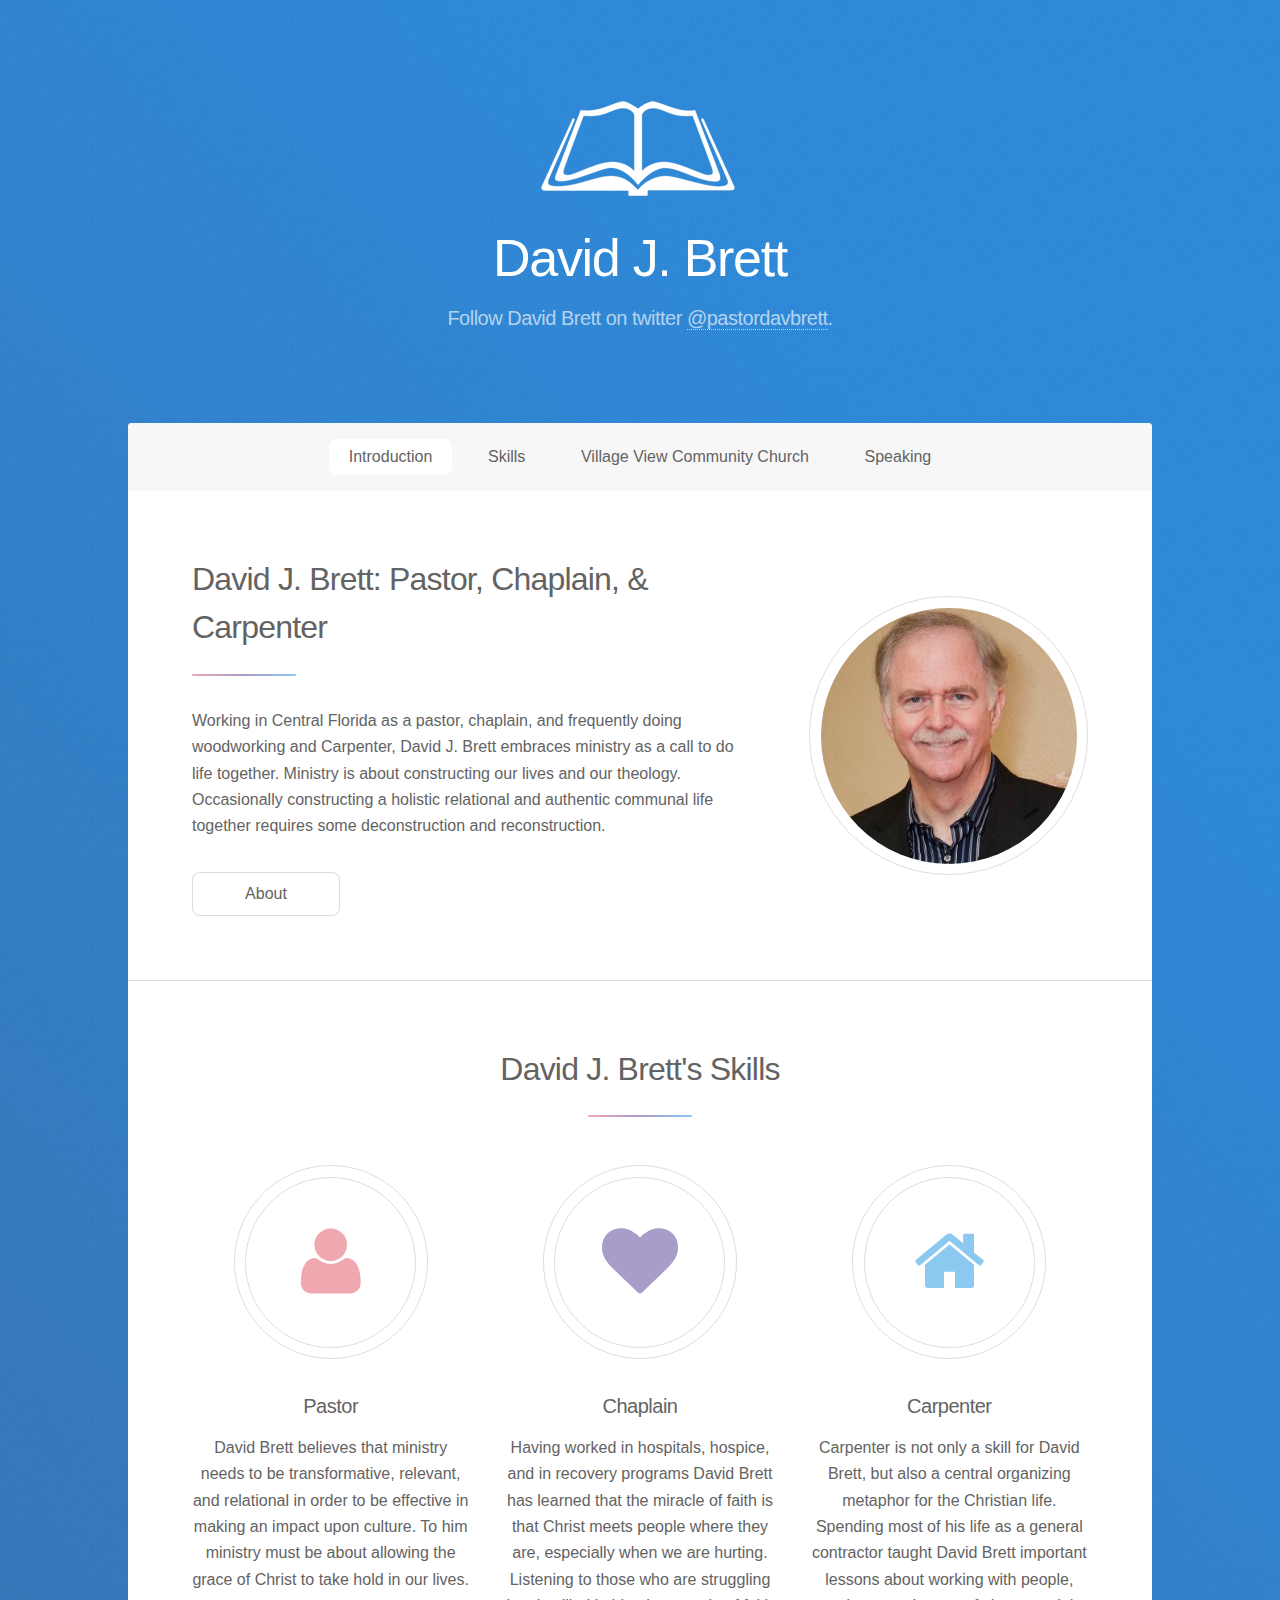
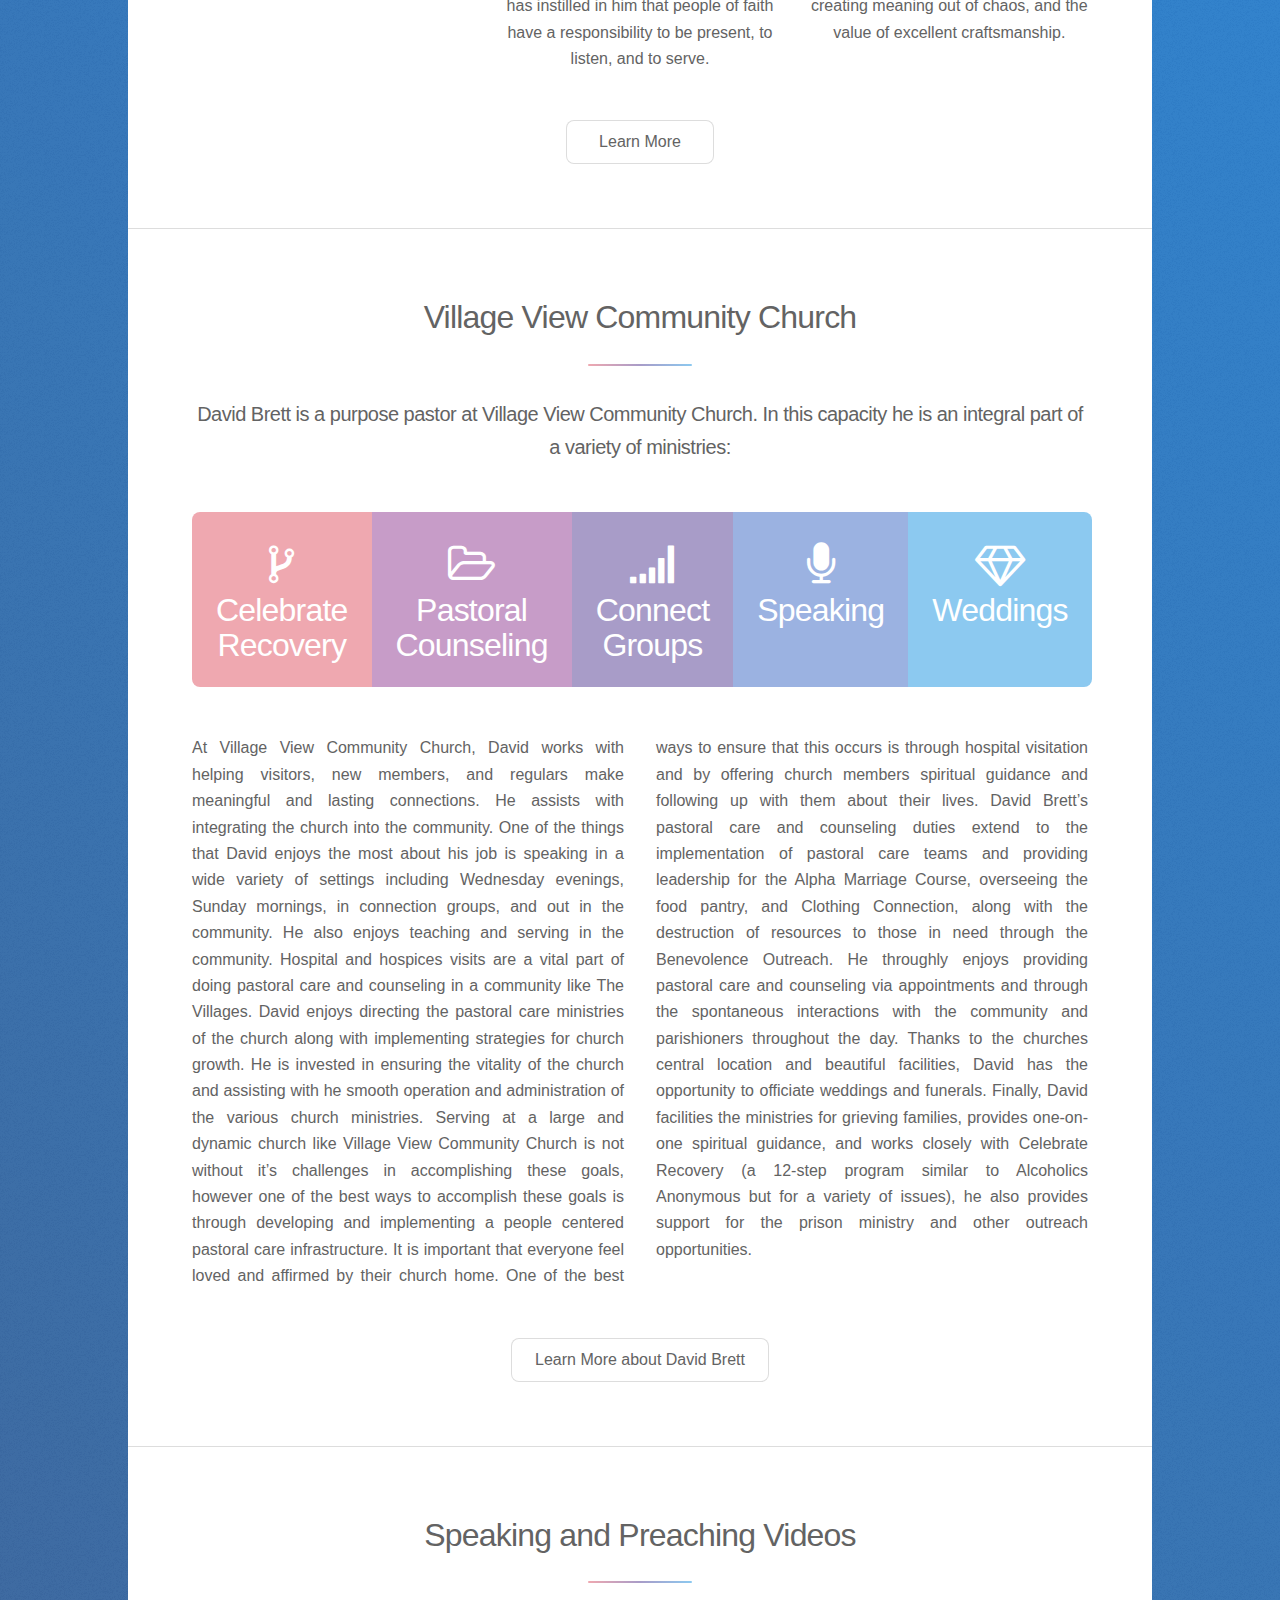
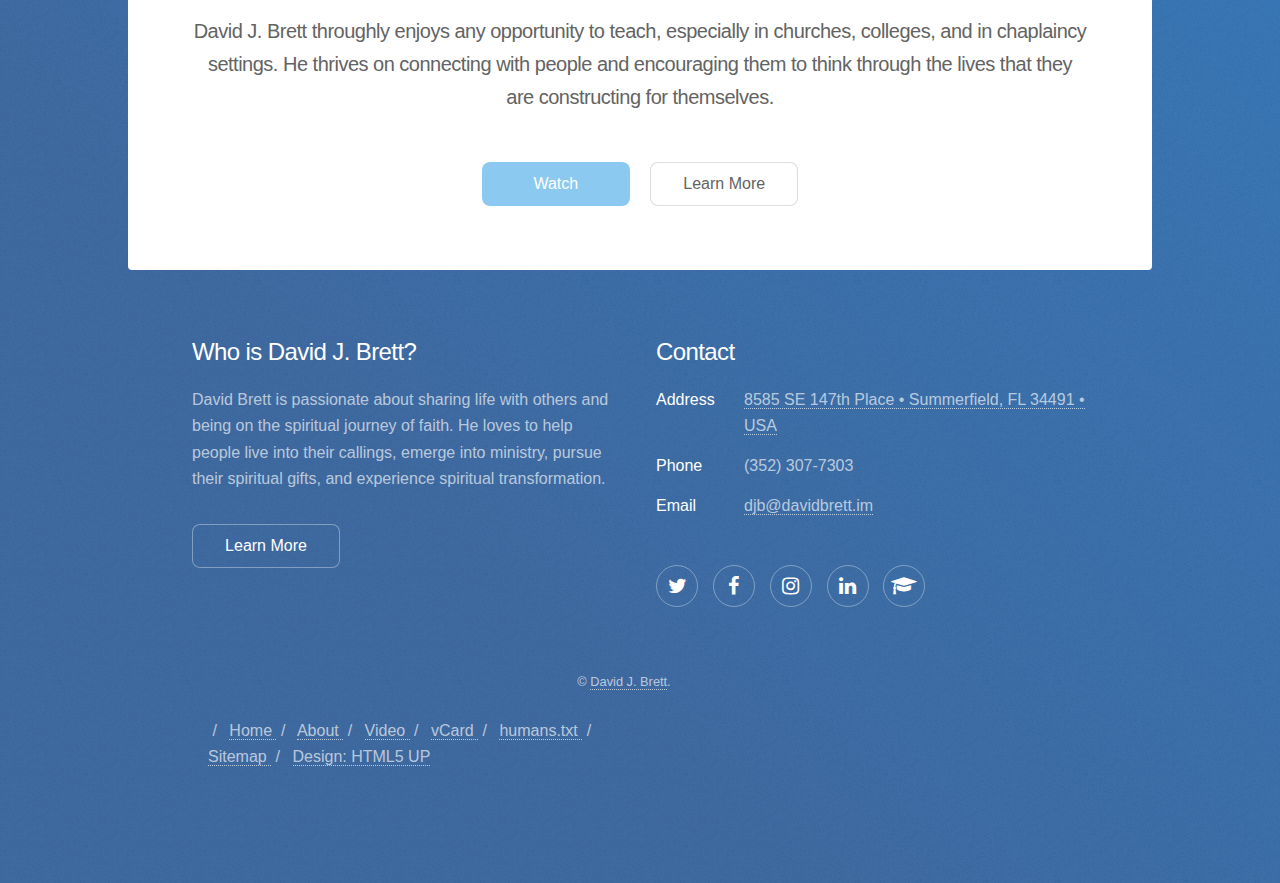
==== index.html @ e191ef5d "initial commit" ====
<!DOCTYPE HTML>
<!--
	Stellar by HTML5 UP
	html5up.net | @ajlkn
	Free for personal and commercial use under the CCA 3.0 license (html5up.net/license)
	used by David J. Brett on DavidBrett.im
-->
<html lang="en-US">
	<head>
		<title>David J. Brett | Pastor, Chaplain, Carpenter | DavidBrett.im</title>
		<meta charset="utf-8" />
		<meta name="description" content="Working in Central Florida as a pastor, chaplain, and frequently doing woodworking and Carpenter, David J. Brett embraces ministry as a doing life together.">
		<meta name="keywords" content="pastor, chaplain, carpenter, rev, reverend, minister">
		<meta name="author" content="David J. Brett">
		<meta name="p:domain_verify" content="43ac461f2ac2e1b55da31ee1f4d3f2f7">
		<meta name="viewport" content="width=device-width, initial-scale=1" />
		<!-- social media -->
		<meta property="og:title" content="Pastor David J. Brett" />
		<meta property="og:description" content="Working in Central Florida as a pastor, chaplain, and frequently doing woodworking and Carpenter, David J. Brett embraces ministry as a doing life together.">
		<meta property="og:site_name" content="David J. Brett">
		<meta property="og:type" content="website" />
		<meta property="og:url" content="http://davidbrett.im/" />
		<meta property="og:image" content="http://davidbrett.im/images/David-Brett-Leading-Civic-prayer.jpg" />
		<meta property="og:image:width" content="1800">
		<meta property="og:image:height" content="942">
		<meta name=”geo.position” content=”29.0083335; -82.0128676“>
		<meta name=”geo.placename” content=”Summerfield, FL“>
		<meta name=”geo.region” content=”US“>
		<meta property="og:locale" content="en_US" />
		<!-- Open Graph -->
		<!-- Search Engine -->
			<meta name="description" content="David J. Brett embraces ministry as a doing life together.">
			<meta name="image" content="http://davidbrett.im/images/David-Brett-Leading-Civic-prayer.jpg">
		<!-- Schema.org for Google -->
			<meta itemprop="name" content="David J. Brett">
			<meta itemprop="description" content="David J. Brett embraces ministry as a doing life together..">
			<meta itemprop="image" content="http://davidbrett.im/images/David-Brett-Leading-Civic-prayer.jpg">
		<!-- Twitter -->
			<meta name="twitter:card" content="summary">
			<meta name="twitter:title" content="David J. Brett">
			<meta name="twitter:description" content="David J. Brett embraces ministry as a doing life together..">
			<meta name="twitter:image:src" content="http://davidbrett.im/images/David-Brett-Leading-Civic-prayer.jpg">
		<!--[if lte IE 8]><script src="assets/js/ie/html5shiv.js"></script><![endif]-->
		<link rel="stylesheet" href="assets/css/main.min.css" />
		<link rel="stylesheet" href="assets/css/font-awesome.min.css" lazyload />
		<!--[if lte IE 9]><link rel="stylesheet" href="assets/css/ie9.css" /><![endif]-->
		<!--[if lte IE 8]><link rel="stylesheet" href="assets/css/ie8.css" /><![endif]-->
		<!--favicon -->
		<link rel="apple-touch-icon" sizes="180x180" href="/apple-touch-icon.png">
		<link rel="icon" type="image/png" sizes="32x32" href="/favicon-32x32.png">
		<link rel="icon" type="image/png" sizes="16x16" href="/favicon-16x16.png">
		<link rel="manifest" href="/site.webmanifest">
		<link rel="mask-icon" href="/safari-pinned-tab.svg" color="#5bbad5">
		<meta name="msapplication-TileColor" content="#da532c">
		<meta name="theme-color" content="#ffffff">
	</head>
	<body>

		<!-- Wrapper -->
			<div id="wrapper">

				<!-- Header -->
					<header id="header" class="alt">
						<span class="logo"><img src="images/200.png" alt="book logo for David J. Brett" /></span>
						<h1>David J. Brett</h1>
						<p>Follow David Brett on twitter <a href="https://twitter.com/pastordavbrett">@pastordavbrett</a>.</p>
					</header>

				<!-- Nav -->
					<nav id="nav">
						<ul>
							<li><a href="#intro" class="active">Introduction</a></li>
							<li><a href="#first">Skills</a></li>
							<li><a href="#second">Village View Community Church</a></li>
							<li><a href="#cta">Speaking</a></li>
						</ul>
					</nav>

				<!-- Main -->
					<div id="main">

						<!-- Introduction -->
							<section id="intro" class="main">
								<div class="spotlight">
									<div class="content">
										<header class="major">
											<h2>David J. Brett: Pastor, Chaplain, & Carpenter</h2>
										</header>
										<p>Working in Central Florida as a pastor, chaplain, and frequently doing woodworking and Carpenter, David J. Brett embraces ministry as a call to do life together. Ministry is about constructing our lives and our theology. Occasionally constructing a holistic relational and authentic communal life together requires some deconstruction and reconstruction.</p>
										<ul class="actions">
											<li><a href="about.html" class="button">About</a></li>
										</ul>
									</div>
									<span class="image"><img src="images/David-J-Brett-2-min.jpg" alt="profile photo of David J. Brett" /></span>
								</div>
							</section>

						<!-- First Section -->
							<section id="first" class="main special">
								<header class="major">
									<h2>David J. Brett's Skills</h2>
								</header>
								<ul class="features">
									<li>
										<span class="icon major style1 fa-user"></span>
										<h3>Pastor</h3>
										<p>David Brett believes that ministry needs to be transformative, relevant, and relational in order to be effective in making an impact upon culture. To him ministry must be about allowing the grace of Christ to take hold in our lives.</p>
									</li>
									<li>
										<span class="icon major style3 fa-heart"></span>
										<h3>Chaplain</h3>
										<p>Having worked in hospitals, hospice, and in recovery programs David Brett has learned that the miracle of faith is that Christ meets people where they are, especially when we are hurting. Listening to those who are struggling has instilled in him that people of faith have a responsibility to be present, to listen, and to serve.</p>
									</li>
									<li>
										<span class="icon major style5 fa-home"></span>
										<h3>Carpenter</h3>
										<p>Carpenter is not only a skill for David Brett, but also a central organizing metaphor for the Christian life. Spending most of his life as a general contractor taught David Brett important lessons about working with people, creating meaning out of chaos, and the value of excellent craftsmanship.</p>
									</li>
								</ul>
								<footer class="major">
									<ul class="actions">
										<li><a href="about.html" class="button">Learn More</a></li>
									</ul>
								</footer>
							</section>

						<!-- Second Section -->
							<section id="second" class="main special">
								<header class="major">
									<h2>Village View Community Church</h2>
									<p>David Brett is a purpose pastor at Village View Community Church. In this capacity he is an integral part of a variety of ministries: </p>
								</header>
								<ul class="statistics">
									<li class="style1">
										<span class="icon fa-code-fork"></span>
										<strong>Celebrate Recovery</strong>
									</li>
									<li class="style2">
										<span class="icon fa-folder-open-o"></span>
										<strong>Pastoral Counseling</strong>
									</li>
									<li class="style3">
										<span class="icon fa-signal"></span>
										<strong>Connect Groups</strong>
									</li>
									<li class="style4">
										<span class="icon fa-microphone"></span>
										<strong>Speaking</strong>
									</li>
									<li class="style5">
										<span class="icon fa-diamond"></span>
										<strong>Weddings</strong>
									</li>
								</ul>
								<p class="content">At Village View Community Church, David works with helping visitors, new members, and regulars make meaningful and lasting connections. He assists with integrating the church into the community. One of the things that David enjoys the most about his job is speaking in a wide variety of settings including Wednesday evenings, Sunday mornings, in connection groups, and out in the community. He also enjoys teaching and serving in the community. Hospital and hospices visits are a vital part of doing pastoral care and counseling in a community like The Villages. David enjoys directing the pastoral care ministries of the church along with implementing strategies for church growth. He is invested in ensuring the vitality of the church and assisting with he smooth operation and administration of the various church ministries. Serving at a large and dynamic church like Village View Community Church is not without it’s challenges in accomplishing these goals, however one of the best ways to accomplish these goals is through developing and implementing a people centered pastoral care infrastructure. It is important that everyone feel loved and affirmed by their church home. One of the best ways to ensure that this occurs is through hospital visitation and by offering church members spiritual guidance and following up with them about their lives. David Brett’s pastoral care and counseling duties extend to the implementation of pastoral care teams and providing leadership for the Alpha Marriage Course, overseeing the food pantry, and Clothing Connection, along with the destruction of resources to those in need through the Benevolence Outreach. He throughly enjoys providing pastoral care and counseling via appointments and through the spontaneous interactions with the community and parishioners throughout the day. Thanks to the churches central location and beautiful facilities, David has the opportunity to officiate weddings and funerals. Finally, David facilities the ministries for grieving families, provides one-on-one spiritual guidance, and works closely with Celebrate Recovery (a 12-step program similar to Alcoholics Anonymous but for a variety of issues), he also provides support  for the prison ministry and other outreach opportunities. </p>
								<footer class="major">
									<ul class="actions">
										<li><a href="about.html" class="button">Learn More about David Brett</a></li>
									</ul>
								</footer>
							</section>

						<!-- Get Started -->
							<section id="cta" class="main special">
								<header class="major">
									<h2>Speaking and Preaching Videos</h2>
									<p>David J. Brett throughly enjoys any opportunity to teach, especially in churches, colleges, and in chaplaincy settings.
									He thrives on connecting with people and encouraging them to think through the lives that they are constructing for themselves.</p>
								</header>
								<footer class="major">
									<ul class="actions">
										<li><a href="video.html" class="button special">Watch</a></li>
										<li><a href="about.html" class="button">Learn More</a></li>
									</ul>
								</footer>
							</section>

					</div>

				<!-- Footer -->
					<footer id="footer">
						<section>
							<h2>Who is David J. Brett?</h2>
							<p>David Brett is passionate about sharing life with others and being on the spiritual journey of faith. He loves to help people live into their callings, emerge into ministry, pursue their spiritual gifts, and experience spiritual transformation. </p>
							<ul class="actions">
								<li><a href="about.html" class="button">Learn More</a></li>
							</ul>
						</section>
						<section>
							<h2>Contact</h2>
							<dl class="alt">
								<dt>Address</dt>
								<dd><a href="https://goo.gl/maps/JwMRmQ7hX2m" title="map to David Brett's office">8585 SE 147th Place &bull; Summerfield, FL 34491 &bull; USA</a></dd>
								<dt>Phone</dt>
								<dd>(352) 307-7303</dd>
								<dt>Email</dt>
								<dd><a href="mailto:djb@davidbrett.im">djb@davidbrett.im</a></dd>
							</dl>
							<ul class="icons">
								<li><a href="http://twitter.com/pastordavbrett" class="icon fa-twitter alt"><span class="label">Twitter</span></a></li>
								<li><a href="http://facebook.com/david.brett.9275" class="icon fa-facebook alt"><span class="label">Facebook</span></a></li>
								<li><a href="http://instagram.com/imdavidbrett" class="icon fa-instagram alt"><span class="label">Instagram</span></a></li>
								<li><a href="http://linkedin.com/in/davbrett" class="icon fa-linkedin alt"><span class="label">LinkedIn</span></a></li>
								<li><a href="https://leeuniversity.academia.edu/DavidBrett/" class="icon fa-graduation-cap alt"><span class="label">Academia.edu</span></a></li>
							</ul>
						</section>
					<p class="copyright">&copy; <a href="http://DavidBrett.im" title="David J. Brett">David J. Brett</a>.</p>
<style type="text/css">
  .sidebar {
    list-style-type: none;
}
.sidebar--li {
    display: inline;
}
</style>
<nav itemscope itemtype="http://schema.org/SiteNavigationElement">
    <ul class="sidebar">
       &nbsp;&sol;<li class="sidebar--li">
            <a itemprop="url" href="https://davidbrett.im/">
                <span itemprop="name">Home</span>
            </a>
        </li>
     &nbsp;&sol;<li class="sidebar--li">
            <a itemprop="url" href="about.html">
                <span itemprop="name">About</span>
            </a>
        </li>
  &nbsp;&sol;<li class="sidebar--li">
            <a itemprop="url" href="video.html">
                <span itemprop="name">Video</span>
            </a>
        </li>
      &nbsp;&sol;<li class="sidebar--li">
            <a itemprop="url" href="DavidJBrett.vcf">
                <span itemprop="name">vCard</span>
            </a>
        </li>
      &nbsp;&sol;<li class="sidebar--li">
            <a itemprop="url" href="humans.txt">
                <span itemprop="name">humans.txt</span>
            </a>
        </li>
       &nbsp;&sol;<li class="sidebar--li">
            <a itemprop="url" href="sitemap.xml">
                <span itemprop="name">Sitemap</span>
            </a>
        </li>
      &nbsp;&sol;<li class="sidebar--li">
            <a itemprop="url" href="https://html5up.net/">
                <span itemprop="name">Design: HTML5 UP</span>
            </a>
        </li>
  </ul>
</nav>
					</footer>

			</div>

		<!-- Scripts -->
			<script src="assets/js/jquery.min.js"></script>
			<script src="assets/js/jquery.scrollex.min.js"></script>
			<script src="assets/js/jquery.scrolly.min.js"></script>
			<script src="assets/js/skel.min.js"></script>
			<script src="assets/js/util.min.js"></script>
			<!--[if lte IE 8]><script src="assets/js/ie/respond.min.js"></script><![endif]-->
			<script src="assets/js/main.min.js"></script>
			<script type='application/ld+json'>
			{
			    "@graph":[ {
			        "@context":"http://schema.org",
			        "@type":"WebSite",
			        "url":"https://davidbrett.im/",
			        "name":"David J. Brett | DavidBrett.im",
			        "author": {
			            "@type": "Person", "name": "David Brett"
			        }
			        ,
			        "description":"Working in Central Florida as a pastor, chaplain, and frequently doing woodworking and Carpenter, David J. Brett embraces ministry as a doing life together.",
			        "publisher":"David J. Brett"
			    }
			    ,
			    {
			        "@context":"http://schema.org",
			        "@type":"Person",
			        "sameAs":["http://imdavidbrett.tumblr.com/",
			        "https://leeuniversity.academia.edu/DavidBrett/",
			        "https://www.visualcv.com/imdavidbrett",
			        "http://en.gravatar.com/imdavidbrett",
			        "http://davidbrett.flavors.me/",
			        "http://about.me/davidbrett",
			        "https://www.goodreads.com/user/show?username=imdavidbrett",
			        "http://linkedin.com/in/davbrett",
			        "http://pinterest.com/imdavidbrett",
			        "https://plus.google.com/+DavidBrettImPastor",
			        "https://twitter.com/pastordavbrett",
			        "http://facebook.com/david.brett.9275",
			        "http://instagram.com/imdavidbrett"],
			        "url":"http://davidbrett.im",
			        "affiliation":"http://villageviewchurch.com",
			        "relatedTo":[ {
			            "@type":"Person",
			            "honorificPrefix":"Rev.",
			            "sameAs":["https://about.me/swyatt79",
			            "http://stephaniewyatt.in",
			            "http://orcid.org/0000-0002-4472-5316",
			            "https://scholar.google.com/citations?user=43gFBr8AAAAJ",
			            "https://plus.google.com/101876640839452256346",
			            "http://stephaniewyatt.me",
			            "https://tcu.academia.edu/StephanieWyatt",
			            "https://www.linkedin.com/in/stephaniemwyatt",
			            "https://plus.google.com/+StephanieMWyatt",
			            "http://stephaniewyatt.tel/"],
			            "familyName":"Wyatt",
			            "nationality": {
			                "@type": "Country", "name": "US", "@id": "https://en.wikipedia.org/wiki/United_States"
			            }
			            ,
			            "spouse": {
			                "@type":"Person",
			                "disambiguatingDescription":"Adam Brett is a PhD student in Religion in the Religion Department at Syracuse University",
			                "sameAs":["https://syr.academia.edu/AdamBrett",
			                "http://adamdj.tel",
			                "http://adjb.co",
			                "http://linkedin.com/in/adamdjbrett",
			                "https://adamdjbrett.github.io",
			                "http://en.gravatar.com/adamdjbrett",
			                "http://religion.syr.edu/Personnel/Graduate-Students.html",
			                "https://twitter.com/adjbx",
			                "https://seelio.com/adjb",
			                "https://www.pinterest.com/adjbx/",
			                "https://about.me/adamdjbrett",
			                "https://plus.google.com/+AdamDJBrett",
			                "https://www.instagram.com/adjbx/"],
			                "colleague":["http://asfaculty.syr.edu/pages/rel/hamner-m.gail.html",
			                "http://www.jameswwatts.net/",
			                "http://asfaculty.syr.edu/pages/rel/braiterman-zachary.html",
			                "http://asfaculty.syr.edu/pages/rel/watts-james.html",
			                "http://nabpr.org/",
			                "http://stephaniewyatt.net",
			                "http://davidbrett.im",
			                "https://www.maxwell.syr.edu/faculty.aspx?id=6442451297",
			                "http://wocati.org"],
			                "workLocation": {
			                    "@id": "https://en.wikipedia.org/wiki/United_States"
			                }
			                ,
			                "image":"http://adamdjbrett.com/assets/img/Brett-AdamDJ.jpg",
			                "givenName":"Adam",
			                "worksFor":"http://religion.syr.edu/",
			                "jobTitle":"Ph.D. Candidate",
			                "alumniOf":["http://brite.edu/",
			                "http://syr.edu/"],
			                "relatedTo":[true,
			                "http://davidbrett.im"],
			                "url":"http://adamdjbrett.com",
			                "nationality": {
			                    "@id": "https://en.wikipedia.org/wiki/United_States"
			                }
			                ,
			                "email":"adam@adamdjbrett.com",
			                "description":"Adam DJ Brett is a PhD Candidate in Religion at Syracuse University where he studies American Religion.",
			                "memberOf":"http://aarweb.org/",
			                "alternateName":["adjb",
			                "Adam DJ Brett"],
			                "brand":"http://syr.edu/",
			                "additionalName":"Adam DJ Brett",
			                "familyName":"Brett",
			                "affiliation":"http://syr.edu/",
			                "telephone":"+1 (817) 760-0292",
			                "spouse":true,
			                "name":"Adam DJ Brett",
			                "gender":"Male",
			                "parent":"https://davidbrett.im/",
			                "@id":"http://adamdjbrett.com/"
			            }
			            ,
			            "email":"stephanie@stephaniewyatt.net",
			            "image":"http://stephaniewyatt.net/wp-content/uploads/2012/01/copyright_Clem10_MG_4496cw_stephanie_bg.jpg",
			            "honorificSuffix":"Ph.D.",
			            "url":"http://stephaniewyatt.net",
			            "description":"Rev. Dr. Stephanie Wyatt is a native of Knoxville, Tennessee where she grew up with a deep appreciation of Appalachian history and culture fostered through family lore and day trips all over East Tennessee. Following a call to ministry her senior year of college at UT Knoxville, she entered the inaugural class at Wake Forest Divinity School graduating in May 2002. Stephanie was ordained to the gospel ministry at her home congregation of Central Baptist Church, Fountain City in Knoxville in July of 2002 and has served in a number of church and university ministries in professional and volunteer capacities. This past May she completed her Ph.D. in Biblical Interpretation at Brite Divinity School at Texas Christian University in Fort Worth. Her dissertation is entitled, “Widows in the Memories of Biblical Israel.” ",
			            "gender":"Female",
			            "additionalName":"Stephanie M. Wyatt",
			            "worksFor":"http://syr.edu/",
			            "alumniOf":"http://brite.edu/",
			            "name":"Stephanie Wyatt",
			            "givenName":"Stephanie",
			            "workLocation": {
			                "@id": "https://en.wikipedia.org/wiki/United_States"
			            }
			            ,
			            "colleague":"Adam DJ Brett",
			            "@id":"http://stephaniewyatt.net/"
			        }
			        ,
			        {
			            "@id": "http://adamdjbrett.com/"
			        }
			        ],
			        "additionalName":"David J. Brett",
			        "colleague":["http://adamdjbrett.com",
			        "http://stephaniewyatt.net",
			        "http://www.clemwebb.com/"],
			        "description":"Working in Central Florida as a pastor, chaplain, and frequently doing woodworking and Carpenter, David J. Brett embraces ministry as a doing life together.",
			        "knows": {
			            "@id": "http://stephaniewyatt.net/"
			        }
			        ,
			        "givenName":"David",
			        "children": {
			            "@id": "http://adamdjbrett.com/"
			        }
			        ,
			        "name":"David J Brett",
			        "jobTitle":"Pastor",
			        "workLocation": {
			            "@id": "https://en.wikipedia.org/wiki/United_States"
			        }
			        ,
			        "honorificPrefix":"Rev",
			        "email":"djb@davidbrett.im",
			        "disambiguatingDescription":"David J. Brett works as a minister in central florida. He is also a chaplain and carpenter.",
			        "telephone":"+13523077303",
			        "worksFor":"http://villageviewchurch.com",
			        "nationality": {
			            "@id": "https://en.wikipedia.org/wiki/United_States"
			        }
			        ,
			        "address": {
			            "@type": "PostalAddress", "streetAddress": "8585 SE 147th Pl", "addressCountry": "US", "postalCode": "34491", "addressRegion": "FL", "addressLocality": "Summerfield"
			        }
			        ,
			        "image":"https://davidbrett.im/images/David-J-Brett-profile.jpg",
			        "alternateName":"David Brett",
			        "familyName":"Brett",
			        "gender":"Male",
			        "alumniOf":"http://www.leeuniversity.edu/",
			        "homeLocation": {
			            "@id": "https://en.wikipedia.org/wiki/United_States"
			        }
			        ,
			        "@id":"https://davidbrett.im/"
			    }
			    ,
			    {
			        "@context":"http://schema.org",
			        "@type":"VideoObject",
			        "embedUrl":"https://vimeo.com/102621015",
			        "uploadDate":"2014-08-04T00:00:00+0000",
			        "accountablePerson": {
			            "@type": "Person", "sameAs": ["http://imdavidbrett.tumblr.com/", "https://leeuniversity.academia.edu/DavidBrett/", "https://www.visualcv.com/imdavidbrett", "http://en.gravatar.com/imdavidbrett", "http://davidbrett.flavors.me/", "http://about.me/davidbrett", "https://www.goodreads.com/user/show?username=imdavidbrett", "http://linkedin.com/in/davbrett", "http://pinterest.com/imdavidbrett", "https://plus.google.com/+DavidBrettImPastor", "https://twitter.com/pastordavbrett", "http://facebook.com/david.brett.9275", "http://instagram.com/imdavidbrett"], "url": "http://davidbrett.im", "affiliation": "http://villageviewchurch.com", "relatedTo": ["http://stephaniewyatt.net/", "http://adamdjbrett.com/"], "additionalName": "David J. Brett", "colleague": ["http://adamdjbrett.com", "http://stephaniewyatt.net", "http://www.clemwebb.com/"], "description": "Working in Central Florida as a pastor, chaplain, and frequently doing woodworking and Carpenter, David J. Brett embraces ministry as a doing life together.", "knows": "http://stephaniewyatt.net/", "givenName": "David", "children": "http://adamdjbrett.com/", "name": "David J Brett", "jobTitle": "Pastor", "workLocation": "https://en.wikipedia.org/wiki/United_States", "honorificPrefix": "Rev", "email": "djb@davidbrett.im", "disambiguatingDescription": "David J. Brett works as a minister in central florida. He is also a chaplain and carpenter.", "telephone": "+13523077303", "worksFor": "http://villageviewchurch.com", "nationality": "https://en.wikipedia.org/wiki/United_States", "image": "https://davidbrett.im/images/David-J-Brett-profile.jpg", "alternateName": "David Brett", "familyName": "Brett", "gender": "Male", "alumniOf": "http://www.leeuniversity.edu/", "homeLocation": "https://en.wikipedia.org/wiki/United_States", "@id": "https://davidbrett.im/"
			        }
			        ,
			        "description":"“The Response” by Pastor David Brett. Preached, on August 2 & 3, 2014 at Village View Community Church in Summerfield, Fl.",
			        "contentUrl":"https://vimeo.com/102621015",
			        "thumbnailUrl":"https://davidbrett.im/images/screens/484669187.gif",
			        "about": {
			            "@id": "https://davidbrett.im/"
			        }
			        ,
			        "name":"The Response",
			        "@id":"https://vimeo.com/102621015"
			    }
			    ,
			    {
			        "@context":"http://schema.org",
			        "@type":"VideoObject",
			        "description":"Teach Us to Pray Sermon Series: Your Will be Done by Pastors David Brett and Doug Napier. Preached, August 24 & 25, 2013 at Village View Community Church in Summerfield, FL.",
			        "embedUrl":"https://vimeo.com/73154466",
			        "actor": {
			            "@type": "Person", "sameAs": ["http://imdavidbrett.tumblr.com/", "https://leeuniversity.academia.edu/DavidBrett/", "https://www.visualcv.com/imdavidbrett", "http://en.gravatar.com/imdavidbrett", "http://davidbrett.flavors.me/", "http://about.me/davidbrett", "https://www.goodreads.com/user/show?username=imdavidbrett", "http://linkedin.com/in/davbrett", "http://pinterest.com/imdavidbrett", "https://plus.google.com/+DavidBrettImPastor", "https://twitter.com/pastordavbrett", "http://facebook.com/david.brett.9275", "http://instagram.com/imdavidbrett"], "url": "http://davidbrett.im", "affiliation": "http://villageviewchurch.com", "relatedTo": ["http://stephaniewyatt.net/", "http://adamdjbrett.com/"], "additionalName": "David J. Brett", "colleague": ["http://adamdjbrett.com", "http://stephaniewyatt.net", "http://www.clemwebb.com/"], "description": "Working in Central Florida as a pastor, chaplain, and frequently doing woodworking and Carpenter, David J. Brett embraces ministry as a doing life together.", "knows": "http://stephaniewyatt.net/", "givenName": "David", "children": "http://adamdjbrett.com/", "name": "David J Brett", "jobTitle": "Pastor", "workLocation": "https://en.wikipedia.org/wiki/United_States", "honorificPrefix": "Rev", "email": "djb@davidbrett.im", "disambiguatingDescription": "David J. Brett works as a minister in central florida. He is also a chaplain and carpenter.", "telephone": "+13523077303", "worksFor": "http://villageviewchurch.com", "nationality": "https://en.wikipedia.org/wiki/United_States", "image": "https://davidbrett.im/images/David-J-Brett-profile.jpg", "alternateName": "David Brett", "familyName": "Brett", "gender": "Male", "alumniOf": "http://www.leeuniversity.edu/", "homeLocation": "https://en.wikipedia.org/wiki/United_States", "@id": "https://davidbrett.im/"
			        }
			        ,
			        "contributor": {
			            "@id": "https://davidbrett.im/"
			        }
			        ,
			        "about": {
			            "@type": "Church", "url": "http://villageviewchurch.com/", "sameAs": ["https://www.facebook.com/villageviewchurch/", "https://vimeo.com/villageviewchurch/", "https://www.instagram.com/village_view/", "https://twitter.com/vvchurch"], "logo": "http://villageview.reachrightstudios.com/wp-content/uploads/sites/62/2017/02/header-logo.png", "hasMap": "https://goo.gl/maps/JwMRmQ7hX2m", "alternateName": "Village View", "smokingAllowed": false, "telephone": "+13523077303", "name": "Village View Community Church", "description": "Village View Community Church is a multi-cultural, all-generation congregation sharing the life-giving message of Jesus Christ.", "@id": "http://villageviewchurch.com/"
			        }
			        ,
			        "author": {
			            "@id": "https://davidbrett.im/"
			        }
			        ,
			        "contentUrl":"https://vimeo.com/73154466",
			        "accountablePerson": {
			            "@id": "https://davidbrett.im/"
			        }
			        ,
			        "uploadDate":"2013-08-25T00:00:00+0000",
			        "name":"Sunday, August 25, 2013",
			        "expires":"2050-12-31T00:00:00+0000",
			        "thumbnailUrl":"https://davidbrett.im/images/screens/447168084.gif",
			        "@id":"https://vimeo.com/73154466"
			    }
			    ,
			    {
			        "@context":"http://schema.org",
			        "@type":"VideoObject",
			        "expires":"2050-12-31T00:00:00+0000",
			        "actor": {
			            "@type": "Person", "sameAs": ["http://imdavidbrett.tumblr.com/", "https://leeuniversity.academia.edu/DavidBrett/", "https://www.visualcv.com/imdavidbrett", "http://en.gravatar.com/imdavidbrett", "http://davidbrett.flavors.me/", "http://about.me/davidbrett", "https://www.goodreads.com/user/show?username=imdavidbrett", "http://linkedin.com/in/davbrett", "http://pinterest.com/imdavidbrett", "https://plus.google.com/+DavidBrettImPastor", "https://twitter.com/pastordavbrett", "http://facebook.com/david.brett.9275", "http://instagram.com/imdavidbrett"], "url": "http://davidbrett.im", "affiliation": "http://villageviewchurch.com", "relatedTo": ["http://stephaniewyatt.net/", "http://adamdjbrett.com/"], "additionalName": "David J. Brett", "colleague": ["http://adamdjbrett.com", "http://stephaniewyatt.net", "http://www.clemwebb.com/"], "description": "Working in Central Florida as a pastor, chaplain, and frequently doing woodworking and Carpenter, David J. Brett embraces ministry as a doing life together.", "knows": "http://stephaniewyatt.net/", "givenName": "David", "children": "http://adamdjbrett.com/", "name": "David J Brett", "jobTitle": "Pastor", "workLocation": "https://en.wikipedia.org/wiki/United_States", "honorificPrefix": "Rev", "email": "djb@davidbrett.im", "disambiguatingDescription": "David J. Brett works as a minister in central florida. He is also a chaplain and carpenter.", "telephone": "+13523077303", "worksFor": "http://villageviewchurch.com", "nationality": "https://en.wikipedia.org/wiki/United_States", "image": "https://davidbrett.im/images/David-J-Brett-profile.jpg", "alternateName": "David Brett", "familyName": "Brett", "gender": "Male", "alumniOf": "http://www.leeuniversity.edu/", "homeLocation": "https://en.wikipedia.org/wiki/United_States", "@id": "https://davidbrett.im/"
			        }
			        ,
			        "uploadDate":"2014-01-19T00:00:00+0000",
			        "embedUrl":"https://vimeo.com/84584332",
			        "contentLocation": {
			            "@type": "Church", "url": "http://villageviewchurch.com/", "sameAs": ["https://www.facebook.com/villageviewchurch/", "https://vimeo.com/villageviewchurch/", "https://www.instagram.com/village_view/", "https://twitter.com/vvchurch"], "logo": "http://villageview.reachrightstudios.com/wp-content/uploads/sites/62/2017/02/header-logo.png", "hasMap": "https://goo.gl/maps/JwMRmQ7hX2m", "alternateName": "Village View", "smokingAllowed": false, "telephone": "+13523077303", "name": "Village View Community Church", "description": "Village View Community Church is a multi-cultural, all-generation congregation sharing the life-giving message of Jesus Christ.", "@id": "http://villageviewchurch.com/"
			        }
			        ,
			        "thumbnailUrl":"https://davidbrett.im/images/screens//461508318.gif",
			        "description":"New Friends by Pastor David Brett. Preached, January 18 & 19, 2014 at Village View Community Church in Summerfield, FL.",
			        "about": {
			            "@id": "http://villageviewchurch.com/"
			        }
			        ,
			        "creator": {
			            "@id": "https://davidbrett.im/"
			        }
			        ,
			        "contentUrl":"https://vimeo.com/84584332",
			        "contributor": {
			            "@id": "https://davidbrett.im/"
			        }
			        ,
			        "accountablePerson": {
			            "@id": "https://davidbrett.im/"
			        }
			        ,
			        "name":"New Friends",
			        "@id":"https://vimeo.com/84584332"
			    }
			    ,
			    {
			        "@context":"http://schema.org",
			        "@type":"VideoObject",
			        "description":"Mother's Day 2015 by Pastor David Brett. Preached, May 9-10, 2015 at Village View Community Church in Summerfield, FL.",
			        "thumbnailUrl":"https://davidbrett.im/images/screens/127490298.gif",
			        "actor": {
			            "@type": "Person", "sameAs": ["http://imdavidbrett.tumblr.com/", "https://leeuniversity.academia.edu/DavidBrett/", "https://www.visualcv.com/imdavidbrett", "http://en.gravatar.com/imdavidbrett", "http://davidbrett.flavors.me/", "http://about.me/davidbrett", "https://www.goodreads.com/user/show?username=imdavidbrett", "http://linkedin.com/in/davbrett", "http://pinterest.com/imdavidbrett", "https://plus.google.com/+DavidBrettImPastor", "https://twitter.com/pastordavbrett", "http://facebook.com/david.brett.9275", "http://instagram.com/imdavidbrett"], "url": "http://davidbrett.im", "affiliation": "http://villageviewchurch.com", "relatedTo": ["http://stephaniewyatt.net/", "http://adamdjbrett.com/"], "additionalName": "David J. Brett", "colleague": ["http://adamdjbrett.com", "http://stephaniewyatt.net", "http://www.clemwebb.com/"], "description": "Working in Central Florida as a pastor, chaplain, and frequently doing woodworking and Carpenter, David J. Brett embraces ministry as a doing life together.", "knows": "http://stephaniewyatt.net/", "givenName": "David", "children": "http://adamdjbrett.com/", "name": "David J Brett", "jobTitle": "Pastor", "workLocation": "https://en.wikipedia.org/wiki/United_States", "honorificPrefix": "Rev", "email": "djb@davidbrett.im", "disambiguatingDescription": "David J. Brett works as a minister in central florida. He is also a chaplain and carpenter.", "telephone": "+13523077303", "worksFor": "http://villageviewchurch.com", "nationality": "https://en.wikipedia.org/wiki/United_States", "image": "https://davidbrett.im/images/David-J-Brett-profile.jpg", "alternateName": "David Brett", "familyName": "Brett", "gender": "Male", "alumniOf": "http://www.leeuniversity.edu/", "homeLocation": "https://en.wikipedia.org/wiki/United_States", "@id": "https://davidbrett.im/"
			        }
			        ,
			        "name":"Mother's Day 2015",
			        "embedUrl":"https://vimeo.com/127490298",
			        "contentUrl":"https://vimeo.com/127490298",
			        "author": {
			            "@id": "https://davidbrett.im/"
			        }
			        ,
			        "uploadDate":"2015-05-10T00:00:00+0000",
			        "accountablePerson": {
			            "@id": "https://davidbrett.im/"
			        }
			        ,
			        "expires":"2050-12-30T00:00:00+0000",
			        "about": {
			            "@type": "Church", "url": "http://villageviewchurch.com/", "sameAs": ["https://www.facebook.com/villageviewchurch/", "https://vimeo.com/villageviewchurch/", "https://www.instagram.com/village_view/", "https://twitter.com/vvchurch"], "logo": "http://villageview.reachrightstudios.com/wp-content/uploads/sites/62/2017/02/header-logo.png", "hasMap": "https://goo.gl/maps/JwMRmQ7hX2m", "alternateName": "Village View", "smokingAllowed": false, "telephone": "+13523077303", "name": "Village View Community Church", "description": "Village View Community Church is a multi-cultural, all-generation congregation sharing the life-giving message of Jesus Christ.", "@id": "http://villageviewchurch.com/"
			        }
			        ,
			        "@id":"https://vimeo.com/127490298"
			    }
			    ,
			    {
			        "@context":"http://schema.org",
			        "@type":"VideoObject",
			        "author": {
			            "@type": "Person", "sameAs": ["http://imdavidbrett.tumblr.com/", "https://leeuniversity.academia.edu/DavidBrett/", "https://www.visualcv.com/imdavidbrett", "http://en.gravatar.com/imdavidbrett", "http://davidbrett.flavors.me/", "http://about.me/davidbrett", "https://www.goodreads.com/user/show?username=imdavidbrett", "http://linkedin.com/in/davbrett", "http://pinterest.com/imdavidbrett", "https://plus.google.com/+DavidBrettImPastor", "https://twitter.com/pastordavbrett", "http://facebook.com/david.brett.9275", "http://instagram.com/imdavidbrett"], "url": "http://davidbrett.im", "affiliation": "http://villageviewchurch.com", "relatedTo": ["http://stephaniewyatt.net/", "http://adamdjbrett.com/"], "additionalName": "David J. Brett", "colleague": ["http://adamdjbrett.com", "http://stephaniewyatt.net", "http://www.clemwebb.com/"], "description": "Working in Central Florida as a pastor, chaplain, and frequently doing woodworking and Carpenter, David J. Brett embraces ministry as a doing life together.", "knows": "http://stephaniewyatt.net/", "givenName": "David", "children": "http://adamdjbrett.com/", "name": "David J Brett", "jobTitle": "Pastor", "workLocation": "https://en.wikipedia.org/wiki/United_States", "honorificPrefix": "Rev", "email": "djb@davidbrett.im", "disambiguatingDescription": "David J. Brett works as a minister in central florida. He is also a chaplain and carpenter.", "telephone": "+13523077303", "worksFor": "http://villageviewchurch.com", "nationality": "https://en.wikipedia.org/wiki/United_States", "image": "https://davidbrett.im/images/David-J-Brett-profile.jpg", "alternateName": "David Brett", "familyName": "Brett", "gender": "Male", "alumniOf": "http://www.leeuniversity.edu/", "homeLocation": "https://en.wikipedia.org/wiki/United_States", "@id": "https://davidbrett.im/"
			        }
			        ,
			        "contentUrl":"https://vimeo.com/130772320",
			        "thumbnailUrl":"https://davidbrett.im/images/screens/130772320.gif",
			        "about": {
			            "@type": "Church", "url": "http://villageviewchurch.com/", "sameAs": ["https://www.facebook.com/villageviewchurch/", "https://vimeo.com/villageviewchurch/", "https://www.instagram.com/village_view/", "https://twitter.com/vvchurch"], "logo": "http://villageview.reachrightstudios.com/wp-content/uploads/sites/62/2017/02/header-logo.png", "hasMap": "https://goo.gl/maps/JwMRmQ7hX2m", "alternateName": "Village View", "smokingAllowed": false, "telephone": "+13523077303", "name": "Village View Community Church", "description": "Village View Community Church is a multi-cultural, all-generation congregation sharing the life-giving message of Jesus Christ.", "@id": "http://villageviewchurch.com/"
			        }
			        ,
			        "accountablePerson": {
			            "@id": "https://davidbrett.im/"
			        }
			        ,
			        "expires":"2050-12-31T00:00:00+0000",
			        "uploadDate":"2015-06-14T00:00:00+0000",
			        "actor": {
			            "@id": "https://davidbrett.im/"
			        }
			        ,
			        "description":"I Believe in the Church: A Place of Healing by Pastor David Brett. Preached, June 13/14, 2015 at Village View Community Church in Summerfield, FL.",
			        "contributor": {
			            "@id": "https://davidbrett.im/"
			        }
			        ,
			        "embedUrl":"https://vimeo.com/130772320",
			        "name":"I Believe in the Church: A Place of Healing",
			        "@id":"https://vimeo.com/130772320"
			    }
			    ,
			    {
			        "@context":"http://schema.org",
			        "@type":"VideoObject",
			        "expires":"2050-12-30T00:00:00+0000",
			        "uploadDate":"2015-07-05T00:00:00+0000",
			        "description":"I Believe in the Church: A Place of Community by Pastor David Brett. Preached, July 4/5, 2015 at Village View Community Church in Summerfield, FL.",
			        "contributor": {
			            "@type": "Person", "sameAs": ["http://imdavidbrett.tumblr.com/", "https://leeuniversity.academia.edu/DavidBrett/", "https://www.visualcv.com/imdavidbrett", "http://en.gravatar.com/imdavidbrett", "http://davidbrett.flavors.me/", "http://about.me/davidbrett", "https://www.goodreads.com/user/show?username=imdavidbrett", "http://linkedin.com/in/davbrett", "http://pinterest.com/imdavidbrett", "https://plus.google.com/+DavidBrettImPastor", "https://twitter.com/pastordavbrett", "http://facebook.com/david.brett.9275", "http://instagram.com/imdavidbrett"], "url": "http://davidbrett.im", "affiliation": "http://villageviewchurch.com", "relatedTo": ["http://stephaniewyatt.net/", "http://adamdjbrett.com/"], "additionalName": "David J. Brett", "colleague": ["http://adamdjbrett.com", "http://stephaniewyatt.net", "http://www.clemwebb.com/"], "description": "Working in Central Florida as a pastor, chaplain, and frequently doing woodworking and Carpenter, David J. Brett embraces ministry as a doing life together.", "knows": "http://stephaniewyatt.net/", "givenName": "David", "children": "http://adamdjbrett.com/", "name": "David J Brett", "jobTitle": "Pastor", "workLocation": "https://en.wikipedia.org/wiki/United_States", "honorificPrefix": "Rev", "email": "djb@davidbrett.im", "disambiguatingDescription": "David J. Brett works as a minister in central florida. He is also a chaplain and carpenter.", "telephone": "+13523077303", "worksFor": "http://villageviewchurch.com", "nationality": "https://en.wikipedia.org/wiki/United_States", "image": "https://davidbrett.im/images/David-J-Brett-profile.jpg", "alternateName": "David Brett", "familyName": "Brett", "gender": "Male", "alumniOf": "http://www.leeuniversity.edu/", "homeLocation": "https://en.wikipedia.org/wiki/United_States", "@id": "https://davidbrett.im/"
			        }
			        ,
			        "actor": {
			            "@id": "https://davidbrett.im/"
			        }
			        ,
			        "contentUrl":"https://vimeo.com/132719017",
			        "about": {
			            "@type": "Church", "url": "http://villageviewchurch.com/", "sameAs": ["https://www.facebook.com/villageviewchurch/", "https://vimeo.com/villageviewchurch/", "https://www.instagram.com/village_view/", "https://twitter.com/vvchurch"], "logo": "http://villageview.reachrightstudios.com/wp-content/uploads/sites/62/2017/02/header-logo.png", "hasMap": "https://goo.gl/maps/JwMRmQ7hX2m", "alternateName": "Village View", "smokingAllowed": false, "telephone": "+13523077303", "name": "Village View Community Church", "description": "Village View Community Church is a multi-cultural, all-generation congregation sharing the life-giving message of Jesus Christ.", "@id": "http://villageviewchurch.com/"
			        }
			        ,
			        "thumbnailUrl":"https://davidbrett.im/images/screens/132719017.gif",
			        "author": {
			            "@id": "https://davidbrett.im/"
			        }
			        ,
			        "name":"I Believe in the Church: A Place of Community",
			        "accountablePerson": {
			            "@id": "https://davidbrett.im/"
			        }
			        ,
			        "embedUrl":"https://vimeo.com/132719017",
			        "@id":"https://vimeo.com/132719017"
			    }
			    ,
			    {
			        "@context":"http://schema.org",
			        "@type":"VideoObject",
			        "expires":"2050-12-30T00:00:00+0000",
			        "actor": {
			            "@type": "Person", "sameAs": ["http://imdavidbrett.tumblr.com/", "https://leeuniversity.academia.edu/DavidBrett/", "https://www.visualcv.com/imdavidbrett", "http://en.gravatar.com/imdavidbrett", "http://davidbrett.flavors.me/", "http://about.me/davidbrett", "https://www.goodreads.com/user/show?username=imdavidbrett", "http://linkedin.com/in/davbrett", "http://pinterest.com/imdavidbrett", "https://plus.google.com/+DavidBrettImPastor", "https://twitter.com/pastordavbrett", "http://facebook.com/david.brett.9275", "http://instagram.com/imdavidbrett"], "url": "http://davidbrett.im", "affiliation": "http://villageviewchurch.com", "relatedTo": ["http://stephaniewyatt.net/", "http://adamdjbrett.com/"], "additionalName": "David J. Brett", "colleague": ["http://adamdjbrett.com", "http://stephaniewyatt.net", "http://www.clemwebb.com/"], "description": "Working in Central Florida as a pastor, chaplain, and frequently doing woodworking and Carpenter, David J. Brett embraces ministry as a doing life together.", "knows": "http://stephaniewyatt.net/", "givenName": "David", "children": "http://adamdjbrett.com/", "name": "David J Brett", "jobTitle": "Pastor", "workLocation": "https://en.wikipedia.org/wiki/United_States", "honorificPrefix": "Rev", "email": "djb@davidbrett.im", "disambiguatingDescription": "David J. Brett works as a minister in central florida. He is also a chaplain and carpenter.", "telephone": "+13523077303", "worksFor": "http://villageviewchurch.com", "nationality": "https://en.wikipedia.org/wiki/United_States", "image": "https://davidbrett.im/images/David-J-Brett-profile.jpg", "alternateName": "David Brett", "familyName": "Brett", "gender": "Male", "alumniOf": "http://www.leeuniversity.edu/", "homeLocation": "https://en.wikipedia.org/wiki/United_States", "@id": "https://davidbrett.im/"
			        }
			        ,
			        "uploadDate":"2015-04-25T00:00:00+0000",
			        "contributor": {
			            "@id": "https://davidbrett.im/"
			        }
			        ,
			        "embedUrl":"https://vimeo.com/126134542",
			        "duration":"https://vimeo.com/126134542",
			        "accountablePerson": {
			            "@id": "https://davidbrett.im/"
			        }
			        ,
			        "author": {
			            "@id": "https://davidbrett.im/"
			        }
			        ,
			        "name":"History Makers: Paths to Personal Power",
			        "description":"History Makers: Paths to Personal Power a message by Pastor David Brett. Preached April 25-26, 2015 at Village View Community Church in Summerfield, FL.",
			        "about": {
			            "@type": "Church", "url": "http://villageviewchurch.com/", "sameAs": ["https://www.facebook.com/villageviewchurch/", "https://vimeo.com/villageviewchurch/", "https://www.instagram.com/village_view/", "https://twitter.com/vvchurch"], "logo": "http://villageview.reachrightstudios.com/wp-content/uploads/sites/62/2017/02/header-logo.png", "hasMap": "https://goo.gl/maps/JwMRmQ7hX2m", "alternateName": "Village View", "smokingAllowed": false, "telephone": "+13523077303", "name": "Village View Community Church", "description": "Village View Community Church is a multi-cultural, all-generation congregation sharing the life-giving message of Jesus Christ.", "@id": "http://villageviewchurch.com/"
			        }
			        ,
			        "thumbnailUrl":"https://davidbrett.im/images/History-Makers-06-min.jpg",
			        "@id":"https://vimeo.com/126134542"
			    }
			    ,
			    {
			        "@context":"http://schema.org",
			        "@type":"VideoObject",
			        "name":"Handwriting on the Wall",
			        "uploadDate":"2013-07-13T00:00:00+0000",
			        "expires":"2050-12-31T00:00:00+0000",
			        "accountablePerson": {
			            "@id": "https://davidbrett.im/"
			        }
			        ,
			        "contributor": {
			            "@id": "https://davidbrett.im/"
			        }
			        ,
			        "contentUrl":"https://vimeo.com/70329948",
			        "about": {
			            "@type": "Church", "url": "http://villageviewchurch.com/", "sameAs": ["https://www.facebook.com/villageviewchurch/", "https://vimeo.com/villageviewchurch/", "https://www.instagram.com/village_view/", "https://twitter.com/vvchurch"], "logo": "http://villageview.reachrightstudios.com/wp-content/uploads/sites/62/2017/02/header-logo.png", "hasMap": "https://goo.gl/maps/JwMRmQ7hX2m", "alternateName": "Village View", "smokingAllowed": false, "telephone": "+13523077303", "name": "Village View Community Church", "description": "Village View Community Church is a multi-cultural, all-generation congregation sharing the life-giving message of Jesus Christ.", "@id": "http://villageviewchurch.com/"
			        }
			        ,
			        "thumbnailUrl":"https://davidbrett.im/images/screens/DavidBrett.im_book_of_daniel_sm.jpg",
			        "embedUrl":"https://vimeo.com/70329948",
			        "actor": {
			            "@id": "https://davidbrett.im/"
			        }
			        ,
			        "description":"Handwriting on the Wall a message by Pastors David Brett and Jack Guerra. Preached, July 13 & 14, 2013 at Village View Community Church in Summerfield, FL.",
			        "@id":"https://vimeo.com/70329948"
			    }
			    ,
			    {
			        "@context":"http://schema.org",
			        "@type":"VideoObject",
			        "contentUrl":"https://vimeo.com/133350605",
			        "contentLocation": {
			            "@type": "Church", "url": "http://villageviewchurch.com/", "sameAs": ["https://www.facebook.com/villageviewchurch/", "https://vimeo.com/villageviewchurch/", "https://www.instagram.com/village_view/", "https://twitter.com/vvchurch"], "logo": "http://villageview.reachrightstudios.com/wp-content/uploads/sites/62/2017/02/header-logo.png", "hasMap": "https://goo.gl/maps/JwMRmQ7hX2m", "alternateName": "Village View", "smokingAllowed": false, "telephone": "+13523077303", "name": "Village View Community Church", "description": "Village View Community Church is a multi-cultural, all-generation congregation sharing the life-giving message of Jesus Christ.", "@id": "http://villageviewchurch.com/"
			        }
			        ,
			        "name":"God Uses Broken Things: Hosea",
			        "accountablePerson": {
			            "@type": "Person", "sameAs": ["http://imdavidbrett.tumblr.com/", "https://leeuniversity.academia.edu/DavidBrett/", "https://www.visualcv.com/imdavidbrett", "http://en.gravatar.com/imdavidbrett", "http://davidbrett.flavors.me/", "http://about.me/davidbrett", "https://www.goodreads.com/user/show?username=imdavidbrett", "http://linkedin.com/in/davbrett", "http://pinterest.com/imdavidbrett", "https://plus.google.com/+DavidBrettImPastor", "https://twitter.com/pastordavbrett", "http://facebook.com/david.brett.9275", "http://instagram.com/imdavidbrett"], "url": "http://davidbrett.im", "affiliation": "http://villageviewchurch.com", "relatedTo": ["http://stephaniewyatt.net/", "http://adamdjbrett.com/"], "additionalName": "David J. Brett", "colleague": ["http://adamdjbrett.com", "http://stephaniewyatt.net", "http://www.clemwebb.com/"], "description": "Working in Central Florida as a pastor, chaplain, and frequently doing woodworking and Carpenter, David J. Brett embraces ministry as a doing life together.", "knows": "http://stephaniewyatt.net/", "givenName": "David", "children": "http://adamdjbrett.com/", "name": "David J Brett", "jobTitle": "Pastor", "workLocation": "https://en.wikipedia.org/wiki/United_States", "honorificPrefix": "Rev", "email": "djb@davidbrett.im", "disambiguatingDescription": "David J. Brett works as a minister in central florida. He is also a chaplain and carpenter.", "telephone": "+13523077303", "worksFor": "http://villageviewchurch.com", "nationality": "https://en.wikipedia.org/wiki/United_States", "image": "https://davidbrett.im/images/David-J-Brett-profile.jpg", "alternateName": "David Brett", "familyName": "Brett", "gender": "Male", "alumniOf": "http://www.leeuniversity.edu/", "homeLocation": "https://en.wikipedia.org/wiki/United_States", "@id": "https://davidbrett.im/"
			        }
			        ,
			        "description":"God Uses Broken Things: Hosea by Pastor David Brett. Preached, July 11/12, 2015 at Village View Community Church in Summerfield, FL.",
			        "thumbnailUrl":"https://davidbrett.im/images/screens/133350605.gif",
			        "actor": {
			            "@id": "https://davidbrett.im/"
			        }
			        ,
			        "embedUrl":"https://vimeo.com/133350605",
			        "uploadDate":"2015-07-12T00:00:00+0000",
			        "about": {
			            "@id": "http://villageviewchurch.com/"
			        }
			        ,
			        "contributor": {
			            "@id": "https://davidbrett.im/"
			        }
			        ,
			        "@id":"https://vimeo.com/133350605"
			    }
			    ,
			    {
			        "@context":"http://schema.org",
			        "@type":"VideoObject",
			        "contentLocation": {
			            "@type": "Church", "url": "http://villageviewchurch.com/", "sameAs": ["https://www.facebook.com/villageviewchurch/", "https://vimeo.com/villageviewchurch/", "https://www.instagram.com/village_view/", "https://twitter.com/vvchurch"], "logo": "http://villageview.reachrightstudios.com/wp-content/uploads/sites/62/2017/02/header-logo.png", "hasMap": "https://goo.gl/maps/JwMRmQ7hX2m", "alternateName": "Village View", "smokingAllowed": false, "telephone": "+13523077303", "name": "Village View Community Church", "description": "Village View Community Church is a multi-cultural, all-generation congregation sharing the life-giving message of Jesus Christ.", "@id": "http://villageviewchurch.com/"
			        }
			        ,
			        "contributor": {
			            "@type": "Person", "sameAs": ["http://imdavidbrett.tumblr.com/", "https://leeuniversity.academia.edu/DavidBrett/", "https://www.visualcv.com/imdavidbrett", "http://en.gravatar.com/imdavidbrett", "http://davidbrett.flavors.me/", "http://about.me/davidbrett", "https://www.goodreads.com/user/show?username=imdavidbrett", "http://linkedin.com/in/davbrett", "http://pinterest.com/imdavidbrett", "https://plus.google.com/+DavidBrettImPastor", "https://twitter.com/pastordavbrett", "http://facebook.com/david.brett.9275", "http://instagram.com/imdavidbrett"], "url": "http://davidbrett.im", "affiliation": "http://villageviewchurch.com", "relatedTo": ["http://stephaniewyatt.net/", "http://adamdjbrett.com/"], "additionalName": "David J. Brett", "colleague": ["http://adamdjbrett.com", "http://stephaniewyatt.net", "http://www.clemwebb.com/"], "description": "Working in Central Florida as a pastor, chaplain, and frequently doing woodworking and Carpenter, David J. Brett embraces ministry as a doing life together.", "knows": "http://stephaniewyatt.net/", "givenName": "David", "children": "http://adamdjbrett.com/", "name": "David J Brett", "jobTitle": "Pastor", "workLocation": "https://en.wikipedia.org/wiki/United_States", "honorificPrefix": "Rev", "email": "djb@davidbrett.im", "disambiguatingDescription": "David J. Brett works as a minister in central florida. He is also a chaplain and carpenter.", "telephone": "+13523077303", "worksFor": "http://villageviewchurch.com", "nationality": "https://en.wikipedia.org/wiki/United_States", "image": "https://davidbrett.im/images/David-J-Brett-profile.jpg", "alternateName": "David Brett", "familyName": "Brett", "gender": "Male", "alumniOf": "http://www.leeuniversity.edu/", "homeLocation": "https://en.wikipedia.org/wiki/United_States", "@id": "https://davidbrett.im/"
			        }
			        ,
			        "expires":"2050-12-30T00:00:00+0000",
			        "about": {
			            "@id": "http://villageviewchurch.com/"
			        }
			        ,
			        "contentUrl":"https://vimeo.com/135257509",
			        "thumbnailUrl":"https://davidbrett.im/images/screens/529272265.gif",
			        "datePublished":"2015-08-02T00:00:00+0000",
			        "name":"God Uses Broken Things: Conclusion",
			        "actor": {
			            "@id": "https://davidbrett.im/"
			        }
			        ,
			        "accountablePerson": {
			            "@id": "https://davidbrett.im/"
			        }
			        ,
			        "embedUrl":"https://vimeo.com/135257509",
			        "author": {
			            "@id": "https://davidbrett.im/"
			        }
			        ,
			        "character": {
			            "@id": "https://davidbrett.im/"
			        }
			        ,
			        "description":"God Uses Broken Things by Pastor David Brett. Preached, August 1/2, 2015 at Village View Community Church in Summerfield, FL.",
			        "uploadDate":"2015-08-02T00:00:00+0000",
			        "@id":"https://vimeo.com/135257509"
			    }
			    ]
			}
</script>
<script>
  (function(i,s,o,g,r,a,m){i['GoogleAnalyticsObject']=r;i[r]=i[r]||function(){
  (i[r].q=i[r].q||[]).push(arguments)},i[r].l=1*new Date();a=s.createElement(o),
  m=s.getElementsByTagName(o)[0];a.async=1;a.src=g;m.parentNode.insertBefore(a,m)
  })(window,document,'script','https://www.google-analytics.com/analytics.js','ga');

  ga('create', 'UA-63444606-1', 'auto');
  ga('send', 'pageview');

</script>
</body>
</html>
---- assets/css/main.min.css ----
html,body,div,span,applet,object,iframe,h1,h2,h3,h4,h5,h6,p,blockquote,pre,a,abbr,acronym,address,big,cite,code,del,dfn,em,img,ins,kbd,q,s,samp,small,strike,strong,sub,sup,tt,var,b,u,i,center,dl,dt,dd,ol,ul,li,fieldset,form,label,legend,table,caption,tbody,tfoot,thead,tr,th,td,article,aside,canvas,details,embed,figure,figcaption,footer,header,hgroup,menu,nav,output,ruby,section,summary,time,mark,audio,video{margin:0;padding:0;border:0;font-size:100%;font:inherit;vertical-align:baseline}article,aside,details,figcaption,figure,footer,header,hgroup,menu,nav,section{display:block}body{line-height:1}ol,ul{list-style:none}blockquote,q{quotes:none}blockquote:before,blockquote:after,q:before,q:after{content:'';content:none}table{border-collapse:collapse;border-spacing:0}body{-webkit-text-size-adjust:none}*,*:before,*:after{-moz-box-sizing:border-box;-webkit-box-sizing:border-box;box-sizing:border-box}.row{border-bottom:solid 1px transparent;-moz-box-sizing:border-box;-webkit-box-sizing:border-box;box-sizing:border-box}.row>*{float:left;-moz-box-sizing:border-box;-webkit-box-sizing:border-box;box-sizing:border-box}.row:after,.row:before{content:'';display:block;clear:both;height:0}.row.uniform>*>:first-child{margin-top:0}.row.uniform>*>:last-child{margin-bottom:0}.row.\30 \25>*{padding:0 0 0 0em}.row.\30 \25{margin:0 0 -1px 0em}.row.uniform.\30 \25>*{padding:0em 0 0 0em}.row.uniform.\30 \25{margin:0em 0 -1px 0em}.row>*{padding:0 0 0 1.5em}.row{margin:0 0 -1px -1.5em}.row.uniform>*{padding:1.5em 0 0 1.5em}.row.uniform{margin:-1.5em 0 -1px -1.5em}.row.\32 00\25>*{padding:0 0 0 3em}.row.\32 00\25{margin:0 0 -1px -3em}.row.uniform.\32 00\25>*{padding:3em 0 0 3em}.row.uniform.\32 00\25{margin:-3em 0 -1px -3em}.row.\31 50\25>*{padding:0 0 0 2.25em}.row.\31 50\25{margin:0 0 -1px -2.25em}.row.uniform.\31 50\25>*{padding:2.25em 0 0 2.25em}.row.uniform.\31 50\25{margin:-2.25em 0 -1px -2.25em}.row.\35 0\25>*{padding:0 0 0 .75em}.row.\35 0\25{margin:0 0 -1px -.75em}.row.uniform.\35 0\25>*{padding:.75em 0 0 .75em}.row.uniform.\35 0\25{margin:-.75em 0 -1px -.75em}.row.\32 5\25>*{padding:0 0 0 .375em}.row.\32 5\25{margin:0 0 -1px -.375em}.row.uniform.\32 5\25>*{padding:.375em 0 0 .375em}.row.uniform.\32 5\25{margin:-.375em 0 -1px -.375em}.\31 2u,.\31 2u\24{width:100%;clear:none;margin-left:0}.\31 1u,.\31 1u\24{width:91.6666666667%;clear:none;margin-left:0}.\31 0u,.\31 0u\24{width:83.3333333333%;clear:none;margin-left:0}.\39 u,.\39 u\24{width:75%;clear:none;margin-left:0}.\38 u,.\38 u\24{width:66.6666666667%;clear:none;margin-left:0}.\37 u,.\37 u\24{width:58.3333333333%;clear:none;margin-left:0}.\36 u,.\36 u\24{width:50%;clear:none;margin-left:0}.\35 u,.\35 u\24{width:41.6666666667%;clear:none;margin-left:0}.\34 u,.\34 u\24{width:33.3333333333%;clear:none;margin-left:0}.\33 u,.\33 u\24{width:25%;clear:none;margin-left:0}.\32 u,.\32 u\24{width:16.6666666667%;clear:none;margin-left:0}.\31 u,.\31 u\24{width:8.3333333333%;clear:none;margin-left:0}.\31 2u\24 + *,.\31 1u\24 + *,.\31 0u\24 + *,.\39 u\24 + *,.\38 u\24 + *,.\37 u\24 + *,.\36 u\24 + *,.\35 u\24 + *,.\34 u\24 + *,.\33 u\24 + *,.\32 u\24 + *,.\31 u\24 + *{clear:left}.\-11u{margin-left:91.66667%}.\-10u{margin-left:83.33333%}.\-9u{margin-left:75%}.\-8u{margin-left:66.66667%}.\-7u{margin-left:58.33333%}.\-6u{margin-left:50%}.\-5u{margin-left:41.66667%}.\-4u{margin-left:33.33333%}.\-3u{margin-left:25%}.\-2u{margin-left:16.66667%}.\-1u{margin-left:8.33333%}@media screen and (max-width:1680px){.row>*{padding:0 0 0 1.5em}.row{margin:0 0 -1px -1.5em}.row.uniform>*{padding:1.5em 0 0 1.5em}.row.uniform{margin:-1.5em 0 -1px -1.5em}.row.\32 00\25>*{padding:0 0 0 3em}.row.\32 00\25{margin:0 0 -1px -3em}.row.uniform.\32 00\25>*{padding:3em 0 0 3em}.row.uniform.\32 00\25{margin:-3em 0 -1px -3em}.row.\31 50\25>*{padding:0 0 0 2.25em}.row.\31 50\25{margin:0 0 -1px -2.25em}.row.uniform.\31 50\25>*{padding:2.25em 0 0 2.25em}.row.uniform.\31 50\25{margin:-2.25em 0 -1px -2.25em}.row.\35 0\25>*{padding:0 0 0 .75em}.row.\35 0\25{margin:0 0 -1px -.75em}.row.uniform.\35 0\25>*{padding:.75em 0 0 .75em}.row.uniform.\35 0\25{margin:-.75em 0 -1px -.75em}.row.\32 5\25>*{padding:0 0 0 .375em}.row.\32 5\25{margin:0 0 -1px -.375em}.row.uniform.\32 5\25>*{padding:.375em 0 0 .375em}.row.uniform.\32 5\25{margin:-.375em 0 -1px -.375em}.\31 2u\28xlarge\29,.\31 2u\24\28xlarge\29{width:100%;clear:none;margin-left:0}.\31 1u\28xlarge\29,.\31 1u\24\28xlarge\29{width:91.6666666667%;clear:none;margin-left:0}.\31 0u\28xlarge\29,.\31 0u\24\28xlarge\29{width:83.3333333333%;clear:none;margin-left:0}.\39 u\28xlarge\29,.\39 u\24\28xlarge\29{width:75%;clear:none;margin-left:0}.\38 u\28xlarge\29,.\38 u\24\28xlarge\29{width:66.6666666667%;clear:none;margin-left:0}.\37 u\28xlarge\29,.\37 u\24\28xlarge\29{width:58.3333333333%;clear:none;margin-left:0}.\36 u\28xlarge\29,.\36 u\24\28xlarge\29{width:50%;clear:none;margin-left:0}.\35 u\28xlarge\29,.\35 u\24\28xlarge\29{width:41.6666666667%;clear:none;margin-left:0}.\34 u\28xlarge\29,.\34 u\24\28xlarge\29{width:33.3333333333%;clear:none;margin-left:0}.\33 u\28xlarge\29,.\33 u\24\28xlarge\29{width:25%;clear:none;margin-left:0}.\32 u\28xlarge\29,.\32 u\24\28xlarge\29{width:16.6666666667%;clear:none;margin-left:0}.\31 u\28xlarge\29,.\31 u\24\28xlarge\29{width:8.3333333333%;clear:none;margin-left:0}.\31 2u\24\28xlarge\29 + *,.\31 1u\24\28xlarge\29 + *,.\31 0u\24\28xlarge\29 + *,.\39 u\24\28xlarge\29 + *,.\38 u\24\28xlarge\29 + *,.\37 u\24\28xlarge\29 + *,.\36 u\24\28xlarge\29 + *,.\35 u\24\28xlarge\29 + *,.\34 u\24\28xlarge\29 + *,.\33 u\24\28xlarge\29 + *,.\32 u\24\28xlarge\29 + *,.\31 u\24\28xlarge\29 + *{clear:left}.\-11u\28xlarge\29{margin-left:91.66667%}.\-10u\28xlarge\29{margin-left:83.33333%}.\-9u\28xlarge\29{margin-left:75%}.\-8u\28xlarge\29{margin-left:66.66667%}.\-7u\28xlarge\29{margin-left:58.33333%}.\-6u\28xlarge\29{margin-left:50%}.\-5u\28xlarge\29{margin-left:41.66667%}.\-4u\28xlarge\29{margin-left:33.33333%}.\-3u\28xlarge\29{margin-left:25%}.\-2u\28xlarge\29{margin-left:16.66667%}.\-1u\28xlarge\29{margin-left:8.33333%}}@media screen and (max-width:1280px){.row>*{padding:0 0 0 1.5em}.row{margin:0 0 -1px -1.5em}.row.uniform>*{padding:1.5em 0 0 1.5em}.row.uniform{margin:-1.5em 0 -1px -1.5em}.row.\32 00\25>*{padding:0 0 0 3em}.row.\32 00\25{margin:0 0 -1px -3em}.row.uniform.\32 00\25>*{padding:3em 0 0 3em}.row.uniform.\32 00\25{margin:-3em 0 -1px -3em}.row.\31 50\25>*{padding:0 0 0 2.25em}.row.\31 50\25{margin:0 0 -1px -2.25em}.row.uniform.\31 50\25>*{padding:2.25em 0 0 2.25em}.row.uniform.\31 50\25{margin:-2.25em 0 -1px -2.25em}.row.\35 0\25>*{padding:0 0 0 .75em}.row.\35 0\25{margin:0 0 -1px -.75em}.row.uniform.\35 0\25>*{padding:.75em 0 0 .75em}.row.uniform.\35 0\25{margin:-.75em 0 -1px -.75em}.row.\32 5\25>*{padding:0 0 0 .375em}.row.\32 5\25{margin:0 0 -1px -.375em}.row.uniform.\32 5\25>*{padding:.375em 0 0 .375em}.row.uniform.\32 5\25{margin:-.375em 0 -1px -.375em}.\31 2u\28large\29,.\31 2u\24\28large\29{width:100%;clear:none;margin-left:0}.\31 1u\28large\29,.\31 1u\24\28large\29{width:91.6666666667%;clear:none;margin-left:0}.\31 0u\28large\29,.\31 0u\24\28large\29{width:83.3333333333%;clear:none;margin-left:0}.\39 u\28large\29,.\39 u\24\28large\29{width:75%;clear:none;margin-left:0}.\38 u\28large\29,.\38 u\24\28large\29{width:66.6666666667%;clear:none;margin-left:0}.\37 u\28large\29,.\37 u\24\28large\29{width:58.3333333333%;clear:none;margin-left:0}.\36 u\28large\29,.\36 u\24\28large\29{width:50%;clear:none;margin-left:0}.\35 u\28large\29,.\35 u\24\28large\29{width:41.6666666667%;clear:none;margin-left:0}.\34 u\28large\29,.\34 u\24\28large\29{width:33.3333333333%;clear:none;margin-left:0}.\33 u\28large\29,.\33 u\24\28large\29{width:25%;clear:none;margin-left:0}.\32 u\28large\29,.\32 u\24\28large\29{width:16.6666666667%;clear:none;margin-left:0}.\31 u\28large\29,.\31 u\24\28large\29{width:8.3333333333%;clear:none;margin-left:0}.\31 2u\24\28large\29 + *,.\31 1u\24\28large\29 + *,.\31 0u\24\28large\29 + *,.\39 u\24\28large\29 + *,.\38 u\24\28large\29 + *,.\37 u\24\28large\29 + *,.\36 u\24\28large\29 + *,.\35 u\24\28large\29 + *,.\34 u\24\28large\29 + *,.\33 u\24\28large\29 + *,.\32 u\24\28large\29 + *,.\31 u\24\28large\29 + *{clear:left}.\-11u\28large\29{margin-left:91.66667%}.\-10u\28large\29{margin-left:83.33333%}.\-9u\28large\29{margin-left:75%}.\-8u\28large\29{margin-left:66.66667%}.\-7u\28large\29{margin-left:58.33333%}.\-6u\28large\29{margin-left:50%}.\-5u\28large\29{margin-left:41.66667%}.\-4u\28large\29{margin-left:33.33333%}.\-3u\28large\29{margin-left:25%}.\-2u\28large\29{margin-left:16.66667%}.\-1u\28large\29{margin-left:8.33333%}}@media screen and (max-width:980px){.row>*{padding:0 0 0 1.5em}.row{margin:0 0 -1px -1.5em}.row.uniform>*{padding:1.5em 0 0 1.5em}.row.uniform{margin:-1.5em 0 -1px -1.5em}.row.\32 00\25>*{padding:0 0 0 3em}.row.\32 00\25{margin:0 0 -1px -3em}.row.uniform.\32 00\25>*{padding:3em 0 0 3em}.row.uniform.\32 00\25{margin:-3em 0 -1px -3em}.row.\31 50\25>*{padding:0 0 0 2.25em}.row.\31 50\25{margin:0 0 -1px -2.25em}.row.uniform.\31 50\25>*{padding:2.25em 0 0 2.25em}.row.uniform.\31 50\25{margin:-2.25em 0 -1px -2.25em}.row.\35 0\25>*{padding:0 0 0 .75em}.row.\35 0\25{margin:0 0 -1px -.75em}.row.uniform.\35 0\25>*{padding:.75em 0 0 .75em}.row.uniform.\35 0\25{margin:-.75em 0 -1px -.75em}.row.\32 5\25>*{padding:0 0 0 .375em}.row.\32 5\25{margin:0 0 -1px -.375em}.row.uniform.\32 5\25>*{padding:.375em 0 0 .375em}.row.uniform.\32 5\25{margin:-.375em 0 -1px -.375em}.\31 2u\28medium\29,.\31 2u\24\28medium\29{width:100%;clear:none;margin-left:0}.\31 1u\28medium\29,.\31 1u\24\28medium\29{width:91.6666666667%;clear:none;margin-left:0}.\31 0u\28medium\29,.\31 0u\24\28medium\29{width:83.3333333333%;clear:none;margin-left:0}.\39 u\28medium\29,.\39 u\24\28medium\29{width:75%;clear:none;margin-left:0}.\38 u\28medium\29,.\38 u\24\28medium\29{width:66.6666666667%;clear:none;margin-left:0}.\37 u\28medium\29,.\37 u\24\28medium\29{width:58.3333333333%;clear:none;margin-left:0}.\36 u\28medium\29,.\36 u\24\28medium\29{width:50%;clear:none;margin-left:0}.\35 u\28medium\29,.\35 u\24\28medium\29{width:41.6666666667%;clear:none;margin-left:0}.\34 u\28medium\29,.\34 u\24\28medium\29{width:33.3333333333%;clear:none;margin-left:0}.\33 u\28medium\29,.\33 u\24\28medium\29{width:25%;clear:none;margin-left:0}.\32 u\28medium\29,.\32 u\24\28medium\29{width:16.6666666667%;clear:none;margin-left:0}.\31 u\28medium\29,.\31 u\24\28medium\29{width:8.3333333333%;clear:none;margin-left:0}.\31 2u\24\28medium\29 + *,.\31 1u\24\28medium\29 + *,.\31 0u\24\28medium\29 + *,.\39 u\24\28medium\29 + *,.\38 u\24\28medium\29 + *,.\37 u\24\28medium\29 + *,.\36 u\24\28medium\29 + *,.\35 u\24\28medium\29 + *,.\34 u\24\28medium\29 + *,.\33 u\24\28medium\29 + *,.\32 u\24\28medium\29 + *,.\31 u\24\28medium\29 + *{clear:left}.\-11u\28medium\29{margin-left:91.66667%}.\-10u\28medium\29{margin-left:83.33333%}.\-9u\28medium\29{margin-left:75%}.\-8u\28medium\29{margin-left:66.66667%}.\-7u\28medium\29{margin-left:58.33333%}.\-6u\28medium\29{margin-left:50%}.\-5u\28medium\29{margin-left:41.66667%}.\-4u\28medium\29{margin-left:33.33333%}.\-3u\28medium\29{margin-left:25%}.\-2u\28medium\29{margin-left:16.66667%}.\-1u\28medium\29{margin-left:8.33333%}}@media screen and (max-width:736px){.row>*{padding:0 0 0 1em}.row{margin:0 0 -1px -1em}.row.uniform>*{padding:1em 0 0 1em}.row.uniform{margin:-1em 0 -1px -1em}.row.\32 00\25>*{padding:0 0 0 2em}.row.\32 00\25{margin:0 0 -1px -2em}.row.uniform.\32 00\25>*{padding:2em 0 0 2em}.row.uniform.\32 00\25{margin:-2em 0 -1px -2em}.row.\31 50\25>*{padding:0 0 0 1.5em}.row.\31 50\25{margin:0 0 -1px -1.5em}.row.uniform.\31 50\25>*{padding:1.5em 0 0 1.5em}.row.uniform.\31 50\25{margin:-1.5em 0 -1px -1.5em}.row.\35 0\25>*{padding:0 0 0 .5em}.row.\35 0\25{margin:0 0 -1px -.5em}.row.uniform.\35 0\25>*{padding:.5em 0 0 .5em}.row.uniform.\35 0\25{margin:-.5em 0 -1px -.5em}.row.\32 5\25>*{padding:0 0 0 .25em}.row.\32 5\25{margin:0 0 -1px -.25em}.row.uniform.\32 5\25>*{padding:.25em 0 0 .25em}.row.uniform.\32 5\25{margin:-.25em 0 -1px -.25em}.\31 2u\28small\29,.\31 2u\24\28small\29{width:100%;clear:none;margin-left:0}.\31 1u\28small\29,.\31 1u\24\28small\29{width:91.6666666667%;clear:none;margin-left:0}.\31 0u\28small\29,.\31 0u\24\28small\29{width:83.3333333333%;clear:none;margin-left:0}.\39 u\28small\29,.\39 u\24\28small\29{width:75%;clear:none;margin-left:0}.\38 u\28small\29,.\38 u\24\28small\29{width:66.6666666667%;clear:none;margin-left:0}.\37 u\28small\29,.\37 u\24\28small\29{width:58.3333333333%;clear:none;margin-left:0}.\36 u\28small\29,.\36 u\24\28small\29{width:50%;clear:none;margin-left:0}.\35 u\28small\29,.\35 u\24\28small\29{width:41.6666666667%;clear:none;margin-left:0}.\34 u\28small\29,.\34 u\24\28small\29{width:33.3333333333%;clear:none;margin-left:0}.\33 u\28small\29,.\33 u\24\28small\29{width:25%;clear:none;margin-left:0}.\32 u\28small\29,.\32 u\24\28small\29{width:16.6666666667%;clear:none;margin-left:0}.\31 u\28small\29,.\31 u\24\28small\29{width:8.3333333333%;clear:none;margin-left:0}.\31 2u\24\28small\29 + *,.\31 1u\24\28small\29 + *,.\31 0u\24\28small\29 + *,.\39 u\24\28small\29 + *,.\38 u\24\28small\29 + *,.\37 u\24\28small\29 + *,.\36 u\24\28small\29 + *,.\35 u\24\28small\29 + *,.\34 u\24\28small\29 + *,.\33 u\24\28small\29 + *,.\32 u\24\28small\29 + *,.\31 u\24\28small\29 + *{clear:left}.\-11u\28small\29{margin-left:91.66667%}.\-10u\28small\29{margin-left:83.33333%}.\-9u\28small\29{margin-left:75%}.\-8u\28small\29{margin-left:66.66667%}.\-7u\28small\29{margin-left:58.33333%}.\-6u\28small\29{margin-left:50%}.\-5u\28small\29{margin-left:41.66667%}.\-4u\28small\29{margin-left:33.33333%}.\-3u\28small\29{margin-left:25%}.\-2u\28small\29{margin-left:16.66667%}.\-1u\28small\29{margin-left:8.33333%}}@media screen and (max-width:480px){.row>*{padding:0 0 0 1em}.row{margin:0 0 -1px -1em}.row.uniform>*{padding:1em 0 0 1em}.row.uniform{margin:-1em 0 -1px -1em}.row.\32 00\25>*{padding:0 0 0 2em}.row.\32 00\25{margin:0 0 -1px -2em}.row.uniform.\32 00\25>*{padding:2em 0 0 2em}.row.uniform.\32 00\25{margin:-2em 0 -1px -2em}.row.\31 50\25>*{padding:0 0 0 1.5em}.row.\31 50\25{margin:0 0 -1px -1.5em}.row.uniform.\31 50\25>*{padding:1.5em 0 0 1.5em}.row.uniform.\31 50\25{margin:-1.5em 0 -1px -1.5em}.row.\35 0\25>*{padding:0 0 0 .5em}.row.\35 0\25{margin:0 0 -1px -.5em}.row.uniform.\35 0\25>*{padding:.5em 0 0 .5em}.row.uniform.\35 0\25{margin:-.5em 0 -1px -.5em}.row.\32 5\25>*{padding:0 0 0 .25em}.row.\32 5\25{margin:0 0 -1px -.25em}.row.uniform.\32 5\25>*{padding:.25em 0 0 .25em}.row.uniform.\32 5\25{margin:-.25em 0 -1px -.25em}.\31 2u\28xsmall\29,.\31 2u\24\28xsmall\29{width:100%;clear:none;margin-left:0}.\31 1u\28xsmall\29,.\31 1u\24\28xsmall\29{width:91.6666666667%;clear:none;margin-left:0}.\31 0u\28xsmall\29,.\31 0u\24\28xsmall\29{width:83.3333333333%;clear:none;margin-left:0}.\39 u\28xsmall\29,.\39 u\24\28xsmall\29{width:75%;clear:none;margin-left:0}.\38 u\28xsmall\29,.\38 u\24\28xsmall\29{width:66.6666666667%;clear:none;margin-left:0}.\37 u\28xsmall\29,.\37 u\24\28xsmall\29{width:58.3333333333%;clear:none;margin-left:0}.\36 u\28xsmall\29,.\36 u\24\28xsmall\29{width:50%;clear:none;margin-left:0}.\35 u\28xsmall\29,.\35 u\24\28xsmall\29{width:41.6666666667%;clear:none;margin-left:0}.\34 u\28xsmall\29,.\34 u\24\28xsmall\29{width:33.3333333333%;clear:none;margin-left:0}.\33 u\28xsmall\29,.\33 u\24\28xsmall\29{width:25%;clear:none;margin-left:0}.\32 u\28xsmall\29,.\32 u\24\28xsmall\29{width:16.6666666667%;clear:none;margin-left:0}.\31 u\28xsmall\29,.\31 u\24\28xsmall\29{width:8.3333333333%;clear:none;margin-left:0}.\31 2u\24\28xsmall\29 + *,.\31 1u\24\28xsmall\29 + *,.\31 0u\24\28xsmall\29 + *,.\39 u\24\28xsmall\29 + *,.\38 u\24\28xsmall\29 + *,.\37 u\24\28xsmall\29 + *,.\36 u\24\28xsmall\29 + *,.\35 u\24\28xsmall\29 + *,.\34 u\24\28xsmall\29 + *,.\33 u\24\28xsmall\29 + *,.\32 u\24\28xsmall\29 + *,.\31 u\24\28xsmall\29 + *{clear:left}.\-11u\28xsmall\29{margin-left:91.66667%}.\-10u\28xsmall\29{margin-left:83.33333%}.\-9u\28xsmall\29{margin-left:75%}.\-8u\28xsmall\29{margin-left:66.66667%}.\-7u\28xsmall\29{margin-left:58.33333%}.\-6u\28xsmall\29{margin-left:50%}.\-5u\28xsmall\29{margin-left:41.66667%}.\-4u\28xsmall\29{margin-left:33.33333%}.\-3u\28xsmall\29{margin-left:25%}.\-2u\28xsmall\29{margin-left:16.66667%}.\-1u\28xsmall\29{margin-left:8.33333%}}@media screen and (max-width:360px){.row>*{padding:0 0 0 1em}.row{margin:0 0 -1px -1em}.row.uniform>*{padding:1em 0 0 1em}.row.uniform{margin:-1em 0 -1px -1em}.row.\32 00\25>*{padding:0 0 0 2em}.row.\32 00\25{margin:0 0 -1px -2em}.row.uniform.\32 00\25>*{padding:2em 0 0 2em}.row.uniform.\32 00\25{margin:-2em 0 -1px -2em}.row.\31 50\25>*{padding:0 0 0 1.5em}.row.\31 50\25{margin:0 0 -1px -1.5em}.row.uniform.\31 50\25>*{padding:1.5em 0 0 1.5em}.row.uniform.\31 50\25{margin:-1.5em 0 -1px -1.5em}.row.\35 0\25>*{padding:0 0 0 .5em}.row.\35 0\25{margin:0 0 -1px -.5em}.row.uniform.\35 0\25>*{padding:.5em 0 0 .5em}.row.uniform.\35 0\25{margin:-.5em 0 -1px -.5em}.row.\32 5\25>*{padding:0 0 0 .25em}.row.\32 5\25{margin:0 0 -1px -.25em}.row.uniform.\32 5\25>*{padding:.25em 0 0 .25em}.row.uniform.\32 5\25{margin:-.25em 0 -1px -.25em}.\31 2u\28xxsmall\29,.\31 2u\24\28xxsmall\29{width:100%;clear:none;margin-left:0}.\31 1u\28xxsmall\29,.\31 1u\24\28xxsmall\29{width:91.6666666667%;clear:none;margin-left:0}.\31 0u\28xxsmall\29,.\31 0u\24\28xxsmall\29{width:83.3333333333%;clear:none;margin-left:0}.\39 u\28xxsmall\29,.\39 u\24\28xxsmall\29{width:75%;clear:none;margin-left:0}.\38 u\28xxsmall\29,.\38 u\24\28xxsmall\29{width:66.6666666667%;clear:none;margin-left:0}.\37 u\28xxsmall\29,.\37 u\24\28xxsmall\29{width:58.3333333333%;clear:none;margin-left:0}.\36 u\28xxsmall\29,.\36 u\24\28xxsmall\29{width:50%;clear:none;margin-left:0}.\35 u\28xxsmall\29,.\35 u\24\28xxsmall\29{width:41.6666666667%;clear:none;margin-left:0}.\34 u\28xxsmall\29,.\34 u\24\28xxsmall\29{width:33.3333333333%;clear:none;margin-left:0}.\33 u\28xxsmall\29,.\33 u\24\28xxsmall\29{width:25%;clear:none;margin-left:0}.\32 u\28xxsmall\29,.\32 u\24\28xxsmall\29{width:16.6666666667%;clear:none;margin-left:0}.\31 u\28xxsmall\29,.\31 u\24\28xxsmall\29{width:8.3333333333%;clear:none;margin-left:0}.\31 2u\24\28xxsmall\29 + *,.\31 1u\24\28xxsmall\29 + *,.\31 0u\24\28xxsmall\29 + *,.\39 u\24\28xxsmall\29 + *,.\38 u\24\28xxsmall\29 + *,.\37 u\24\28xxsmall\29 + *,.\36 u\24\28xxsmall\29 + *,.\35 u\24\28xxsmall\29 + *,.\34 u\24\28xxsmall\29 + *,.\33 u\24\28xxsmall\29 + *,.\32 u\24\28xxsmall\29 + *,.\31 u\24\28xxsmall\29 + *{clear:left}.\-11u\28xxsmall\29{margin-left:91.66667%}.\-10u\28xxsmall\29{margin-left:83.33333%}.\-9u\28xxsmall\29{margin-left:75%}.\-8u\28xxsmall\29{margin-left:66.66667%}.\-7u\28xxsmall\29{margin-left:58.33333%}.\-6u\28xxsmall\29{margin-left:50%}.\-5u\28xxsmall\29{margin-left:41.66667%}.\-4u\28xxsmall\29{margin-left:33.33333%}.\-3u\28xxsmall\29{margin-left:25%}.\-2u\28xxsmall\29{margin-left:16.66667%}.\-1u\28xxsmall\29{margin-left:8.33333%}}@-ms-viewport{width:device-width}body{-ms-overflow-style:scrollbar}@media screen and (max-width:480px){html,body{min-width:320px}}body{background-color:#3b679e;background-image:url(images/overlay.png),-moz-linear-gradient(45deg,#3b679e 15%,#2b88d9 85%);background-image:url(images/overlay.png),-webkit-linear-gradient(45deg,#3b679e 15%,#2b88d9 85%);background-image:url(images/overlay.png),-ms-linear-gradient(45deg,#3b679e 15%,#2b88d9 85%);background-image:url(images/overlay.png),linear-gradient(45deg,#3b679e 15%,#2b88d9 85%)}body.is-loading *,body.is-loading *:before,body.is-loading *:after{-moz-animation:none!important;-webkit-animation:none!important;-ms-animation:none!important;animation:none!important;-moz-transition:none!important;-webkit-transition:none!important;-ms-transition:none!important;transition:none!important}body{background-color:#935d8c;color:rgba(255,255,255,.65)}body,input,select,textarea{font-family:-apple-system,BlinkMacSystemFont,"Segoe UI",Helvetica,Arial,sans-serif,"Apple Color Emoji","Segoe UI Emoji","Segoe UI Symbol";font-size:17pt;font-weight:300;line-height:1.65}@media screen and (max-width:1680px){body,input,select,textarea{font-size:14pt}}@media screen and (max-width:1280px){body,input,select,textarea{font-size:12pt}}@media screen and (max-width:360px){body,input,select,textarea{font-size:11pt}}a{-moz-transition:color 0.2s ease,border-bottom 0.2s ease;-webkit-transition:color 0.2s ease,border-bottom 0.2s ease;-ms-transition:color 0.2s ease,border-bottom 0.2s ease;transition:color 0.2s ease,border-bottom 0.2s ease;text-decoration:none;border-bottom:dotted 1px;color:inherit}a:hover{border-bottom-color:transparent}strong,b{font-weight:400}em,i{font-style:italic}p{margin:0 0 2em 0}p.content{-moz-columns:20em 2;-webkit-columns:20em 2;-ms-columns:20em 2;columns:20em 2;-moz-column-gap:2em;-webkit-column-gap:2em;-ms-column-gap:2em;column-gap:2em;text-align:justify}h1,h2,h3,h4,h5,h6{font-weight:300;line-height:1.5;margin:0 0 .7em 0;letter-spacing:-.025em}h1 a,h2 a,h3 a,h4 a,h5 a,h6 a{color:inherit;text-decoration:none}h1{font-size:2.5em;line-height:1.2}h2{font-size:1.5em}h3{font-size:1.25em}h4{font-size:1.1em}h5{font-size:.9em}h6{font-size:.7em}@media screen and (max-width:736px){h1{font-size:2em}}sub{font-size:.8em;position:relative;top:.5em}sup{font-size:.8em;position:relative;top:-.5em}blockquote{border-left:solid 4px;font-style:italic;margin:0 0 2em 0;padding:.5em 0 .5em 2em}code{border-radius:8px;border:solid 1px;font-family:"Courier New",monospace;font-size:.9em;margin:0 .25em;padding:.25em .65em}pre{-webkit-overflow-scrolling:touch;font-family:"Courier New",monospace;font-size:.9em;margin:0 0 2em 0}pre code{display:block;line-height:1.75;padding:1em 1.5em;overflow-x:auto}hr{border:0;border-bottom:solid 1px;margin:2em 0}hr.major{margin:3em 0}.align-left{text-align:left}.align-center{text-align:center}.align-right{text-align:right}input,select,textarea{color:#fff}a:hover{color:#fff}strong,b{color:#fff}h1,h2,h3,h4,h5,h6{color:#fff}blockquote{border-left-color:rgba(255,255,255,.35)}code{background:rgba(255,255,255,.075);border-color:rgba(255,255,255,.35)}hr{border-bottom-color:rgba(255,255,255,.35)}.box{border-radius:8px;border:solid;margin-bottom:2em;padding:1.5em}.box>:last-child,.box>:last-child>:last-child,.box>:last-child>:last-child>:last-child{margin-bottom:0}.box.alt{border:0;border-radius:0;padding:0}.box{border-color:rgba(255,255,255,.35)}input[type="submit"],input[type="reset"],input[type="button"],button,.button{-moz-appearance:none;-webkit-appearance:none;-ms-appearance:none;appearance:none;-moz-transition:background-color 0.2s ease-in-out,color 0.2s ease-in-out;-webkit-transition:background-color 0.2s ease-in-out,color 0.2s ease-in-out;-ms-transition:background-color 0.2s ease-in-out,color 0.2s ease-in-out;transition:background-color 0.2s ease-in-out,color 0.2s ease-in-out;border-radius:8px;border:0;cursor:pointer;display:inline-block;font-weight:300;height:2.75em;line-height:2.75em;min-width:9.25em;padding:0 1.5em;text-align:center;text-decoration:none;white-space:nowrap}input[type="submit"].icon,input[type="reset"].icon,input[type="button"].icon,button.icon,.button.icon{padding-left:1.35em}input[type="submit"].icon:before,input[type="reset"].icon:before,input[type="button"].icon:before,button.icon:before,.button.icon:before{margin-right:.5em}input[type="submit"].fit,input[type="reset"].fit,input[type="button"].fit,button.fit,.button.fit{display:block;margin:0 0 1em 0;width:100%}input[type="submit"].small,input[type="reset"].small,input[type="button"].small,button.small,.button.small{font-size:.8em}input[type="submit"].big,input[type="reset"].big,input[type="button"].big,button.big,.button.big{font-size:1.35em}input[type="submit"].disabled,input[type="submit"]:disabled,input[type="reset"].disabled,input[type="reset"]:disabled,input[type="button"].disabled,input[type="button"]:disabled,button.disabled,button:disabled,.button.disabled,.button:disabled{-moz-pointer-events:none;-webkit-pointer-events:none;-ms-pointer-events:none;pointer-events:none;opacity:.25}@media screen and (max-width:736px){input[type="submit"],input[type="reset"],input[type="button"],button,.button{min-width:0}}input[type="submit"],input[type="reset"],input[type="button"],button,.button{background-color:transparent;box-shadow:inset 0 0 0 1px rgba(255,255,255,.35);color:#ffffff!important}input[type="submit"]:hover,input[type="reset"]:hover,input[type="button"]:hover,button:hover,.button:hover{background-color:rgba(255,255,255,.075)}input[type="submit"]:active,input[type="reset"]:active,input[type="button"]:active,button:active,.button:active{background-color:rgba(255,255,255,.2)}input[type="submit"].icon:before,input[type="reset"].icon:before,input[type="button"].icon:before,button.icon:before,.button.icon:before{color:rgba(255,255,255,.5)}input[type="submit"].special,input[type="reset"].special,input[type="button"].special,button.special,.button.special{background-color:#8cc9f0;color:#ffffff!important;box-shadow:none}input[type="submit"].special:hover,input[type="reset"].special:hover,input[type="button"].special:hover,button.special:hover,.button.special:hover{background-color:#9acff2}input[type="submit"].special:active,input[type="reset"].special:active,input[type="button"].special:active,button.special:active,.button.special:active{background-color:#7ec3ee}input[type="submit"].special.icon:before,input[type="reset"].special.icon:before,input[type="button"].special.icon:before,button.special.icon:before,.button.special.icon:before{color:#ffffff!important}form{margin:0 0 2em 0}label{display:block;font-size:.9em;font-weight:400;margin:0 0 1em 0}input[type="text"],input[type="password"],input[type="email"],select,textarea{-moz-appearance:none;-webkit-appearance:none;-ms-appearance:none;appearance:none;border-radius:8px;border:solid 1px;color:inherit;display:block;outline:0;padding:0 1em;text-decoration:none;width:100%}input[type="text"]:invalid,input[type="password"]:invalid,input[type="email"]:invalid,select:invalid,textarea:invalid{box-shadow:none}.select-wrapper{text-decoration:none;display:block;position:relative}.select-wrapper:before{-moz-osx-font-smoothing:grayscale;-webkit-font-smoothing:antialiased;font-family:FontAwesome;font-display:block;font-style:normal;font-weight:400;text-transform:none!important}.select-wrapper:before{content:'\f078';display:block;height:2.75em;line-height:2.75em;pointer-events:none;position:absolute;right:0;text-align:center;top:0;width:2.75em}.select-wrapper select::-ms-expand{display:none}input[type="text"],input[type="password"],input[type="email"],select{height:2.75em}textarea{padding:.75em 1em}input[type="checkbox"],input[type="radio"]{-moz-appearance:none;-webkit-appearance:none;-ms-appearance:none;appearance:none;display:block;float:left;margin-right:-2em;opacity:0;width:1em;z-index:-1}input[type="checkbox"] + label,input[type="radio"] + label{text-decoration:none;cursor:pointer;display:inline-block;font-size:1em;font-weight:300;padding-left:2.4em;padding-right:.75em;position:relative}input[type="checkbox"] + label:before,input[type="radio"] + label:before{-moz-osx-font-smoothing:grayscale;-webkit-font-smoothing:antialiased;font-family:FontAwesome;font-style:normal;font-weight:400;text-transform:none!important}input[type="checkbox"] + label:before,input[type="radio"] + label:before{border-radius:8px;border:solid 1px;content:'';display:inline-block;height:1.65em;left:0;line-height:1.58125em;position:absolute;text-align:center;top:0;width:1.65em}input[type="checkbox"]:checked + label:before,input[type="radio"]:checked + label:before{content:'\f00c'}input[type="checkbox"] + label:before{border-radius:8px}input[type="radio"] + label:before{border-radius:100%}::-webkit-input-placeholder{opacity:1}:-moz-placeholder{opacity:1}::-moz-placeholder{opacity:1}:-ms-input-placeholder{opacity:1}.formerize-placeholder{opacity:1}label{color:#fff}input[type="text"],input[type="password"],input[type="email"],select,textarea{background:rgba(255,255,255,.075);border-color:rgba(255,255,255,.35)}input[type="text"]:focus,input[type="password"]:focus,input[type="email"]:focus,select:focus,textarea:focus{border-color:#8cc9f0;box-shadow:0 0 0 1px #8cc9f0}.select-wrapper:before{color:rgba(255,255,255,.35)}input[type="checkbox"] + label,input[type="radio"] + label{color:rgba(255,255,255,.65)}input[type="checkbox"] + label:before,input[type="radio"] + label:before{background:rgba(255,255,255,.075);border-color:rgba(255,255,255,.35)}input[type="checkbox"]:checked + label:before,input[type="radio"]:checked + label:before{background-color:#fff;border-color:#fff;color:#935d8c}input[type="checkbox"]:focus + label:before,input[type="radio"]:focus + label:before{border-color:#8cc9f0;box-shadow:0 0 0 1px #8cc9f0}::-webkit-input-placeholder{color:rgba(255,255,255,.5)!important}:-moz-placeholder{color:rgba(255,255,255,.5)!important}::-moz-placeholder{color:rgba(255,255,255,.5)!important}:-ms-input-placeholder{color:rgba(255,255,255,.5)!important}.formerize-placeholder{color:rgba(255,255,255,.5)!important}.icon{text-decoration:none;-moz-transition:background-color 0.2s ease-in-out,color 0.2s ease-in-out;-webkit-transition:background-color 0.2s ease-in-out,color 0.2s ease-in-out;-ms-transition:background-color 0.2s ease-in-out,color 0.2s ease-in-out;transition:background-color 0.2s ease-in-out,color 0.2s ease-in-out;border-bottom:none;position:relative}.icon:before{-moz-osx-font-smoothing:grayscale;-webkit-font-smoothing:antialiased;font-family:FontAwesome;font-style:normal;font-weight:400;text-transform:none!important}.icon>.label{display:none}.icon.major{border:solid 1px;display:inline-block;border-radius:100%;padding:.65em;margin:0 0 2em 0;cursor:default}.icon.major:before{display:inline-block;font-size:6.25rem;width:2.25em;height:2.25em;line-height:2.2em;border-radius:100%;border:solid 1px;text-align:center}.icon.alt{display:inline-block;border:solid 1px;border-radius:100%}.icon.alt:before{display:block;font-size:1.25em;width:2em;height:2em;text-align:center;line-height:2em}.icon.style1{color:#efa8b0}.icon.style2{color:#c79cc8}.icon.style3{color:#a89cc8}.icon.style4{color:#9bb2e1}.icon.style5{color:#8cc9f0}@media screen and (max-width:1680px){.icon.major:before{font-size:5.5rem}}@media screen and (max-width:1280px){.icon.major:before{font-size:4.75rem}}@media screen and (max-width:736px){.icon.major{margin:0 0 1.5em 0;padding:.35em}.icon.major:before{font-size:3.5rem}}.icon.major{border-color:rgba(255,255,255,.35)}.icon.major:before{border-color:rgba(255,255,255,.35)}.icon.alt{border-color:rgba(255,255,255,.35);color:#fff}.icon.alt:hover{background-color:rgba(255,255,255,.075)}.icon.alt:active{background-color:rgba(255,255,255,.2)}.image{border-radius:8px;border:0;display:inline-block;position:relative}.image img{border-radius:8px;display:block}.image.left,.image.right{max-width:40%}.image.left img,.image.right img{width:100%}.image.left{float:left;margin:0 1.5em 1em 0;top:.25em}.image.right{float:right;margin:0 0 1em 1.5em;top:.25em}.image.fit{display:block;margin:0 0 2em 0;width:100%}.image.fit img{width:100%}.image.main{display:block;margin:0 0 3em 0;width:100%}.image.main img{width:100%}ol{list-style:decimal;margin:0 0 2em 0;padding-left:1.25em}ol li{padding-left:.25em}ul{list-style:disc;margin:0 0 2em 0;padding-left:1em}ul li{padding-left:.5em}ul.alt{list-style:none;padding-left:0}ul.alt li{border-top:solid 1px;padding:.5em 0}ul.alt li:first-child{border-top:0;padding-top:0}ul.icons{cursor:default;list-style:none;padding-left:0}ul.icons li{display:inline-block;padding:0 .65em 0 0}ul.icons li:last-child{padding-right:0!important}ul.actions{cursor:default;list-style:none;padding-left:0}ul.actions li{display:inline-block;padding:0 1em 0 0;vertical-align:middle}ul.actions li:last-child{padding-right:0}ul.actions.small li{padding:0 .5em 0 0}ul.actions.vertical li{display:block;padding:1em 0 0 0}ul.actions.vertical li:first-child{padding-top:0}ul.actions.vertical li>*{margin-bottom:0}ul.actions.vertical.small li{padding:.5em 0 0 0}ul.actions.vertical.small li:first-child{padding-top:0}ul.actions.fit{display:table;margin-left:-1em;padding:0;table-layout:fixed;width:calc(100% + 1em)}ul.actions.fit li{display:table-cell;padding:0 0 0 1em}ul.actions.fit li>*{margin-bottom:0}ul.actions.fit.small{margin-left:-.5em;width:calc(100% + 0.5em)}ul.actions.fit.small li{padding:0 0 0 .5em}@media screen and (max-width:480px){ul.actions{margin:0 0 2em 0}ul.actions li{padding:1em 0 0 0;display:block;text-align:center;width:100%}ul.actions li:first-child{padding-top:0}ul.actions li>*{width:100%;margin:0!important}ul.actions.small li{padding:.5em 0 0 0}ul.actions.small li:first-child{padding-top:0}}dl{margin:0 0 2em 0}dl dt{display:block;font-weight:400;margin:0 0 1em 0}dl dd{margin-left:2em}dl.alt dt{display:block;width:3em;margin:0;clear:left;float:left}dl.alt dd{margin:0 0 .85em 5.5em}dl.alt:after{content:'';display:block;clear:both}ul.alt li{border-top-color:rgba(255,255,255,.35)}dl dt{color:#fff}section.special,article.special{text-align:center}header.major{margin-bottom:3em}header.major h2{font-size:2em}header.major h2:after{display:block;content:'';width:3.25em;height:2px;margin:.7em 0 1em 0;border-radius:2px}section.special header.major h2:after,article.special header.major h2:after{margin-left:auto;margin-right:auto}header.major p{font-size:1.25em;letter-spacing:-.025em}header.major.special{text-align:center}header.major.special h2:after{margin-left:auto;margin-right:auto}footer.major{margin-top:3em}@media screen and (max-width:736px){header.major{margin-bottom:0}header.major h2{font-size:1.5em}header.major p{font-size:1em;letter-spacing:0}header.major p br{display:none}footer.major{margin-top:0}}header.major h2:after{background-color:rgba(255,255,255,.35)}.table-wrapper{-webkit-overflow-scrolling:touch;overflow-x:auto}table{margin:0 0 2em 0;width:100%}table tbody tr{border:solid 1px;border-left:0;border-right:0}table td{padding:.75em .75em}table th{font-size:.9em;font-weight:400;padding:0 .75em .75em .75em;text-align:left}table thead{border-bottom:solid 2px}table tfoot{border-top:solid 2px}table.alt{border-collapse:separate}table.alt tbody tr td{border:solid 1px;border-left-width:0;border-top-width:0}table.alt tbody tr td:first-child{border-left-width:1px}table.alt tbody tr:first-child td{border-top-width:1px}table.alt thead{border-bottom:0}table.alt tfoot{border-top:0}table tbody tr{border-color:rgba(255,255,255,.35)}table tbody tr:nth-child(2n + 1){background-color:rgba(255,255,255,.075)}table th{color:#fff}table thead{border-bottom-color:rgba(255,255,255,.35)}table tfoot{border-top-color:rgba(255,255,255,.35)}table.alt tbody tr td{border-color:rgba(255,255,255,.35)}.features{display:-moz-flex;display:-webkit-flex;display:-ms-flex;display:flex;-moz-flex-wrap:wrap;-webkit-flex-wrap:wrap;-ms-flex-wrap:wrap;flex-wrap:wrap;-moz-justify-content:center;-webkit-justify-content:center;-ms-justify-content:center;justify-content:center;width:calc(100% + 2em);margin:0 0 3em -2em;padding:0;list-style:none}.features li{width:calc(33.33333% - 2em);margin-left:2em;margin-top:3em;padding:0}.features li:nth-child(1),.features li:nth-child(2),.features li:nth-child(3){margin-top:0}.features li>:last-child{margin-bottom:0}@media screen and (max-width:980px){.features li{width:calc(50% - 2em)}.features li:nth-child(3){margin-top:3em}}@media screen and (max-width:736px){.features{width:100%;margin:0 0 2em 0}.features li{width:100%;margin-left:0;margin-top:2em}.features li:nth-child(2),.features li:nth-child(3){margin-top:2em}}.statistics{display:-moz-flex;display:-webkit-flex;display:-ms-flex;display:flex;width:100%;margin:0 0 3em 0;padding:0;list-style:none;cursor:default}.statistics li{-moz-flex:1;-webkit-flex:1;-ms-flex:1;flex:1;padding:1.5em;color:#fff;text-align:center}.statistics li.style1{background-color:#efa8b0}.statistics li.style2{background-color:#c79cc8}.statistics li.style3{background-color:#a89cc8}.statistics li.style4{background-color:#9bb2e1}.statistics li.style5{background-color:#8cc9f0}.statistics li strong,.statistics li b{display:block;font-size:2em;line-height:1.1;color:inherit!important;font-weight:300;letter-spacing:-.025em}.statistics li:first-child{border-top-left-radius:8px;border-bottom-left-radius:8px}.statistics li:last-child{border-top-right-radius:8px;border-bottom-right-radius:8px}.statistics li .icon{display:inline-block}.statistics li .icon:before{font-size:2.75rem;line-height:1.3}@media screen and (max-width:980px){.statistics li strong,.statistics li b{font-size:1.5em}}@media screen and (max-width:736px){.statistics{display:block;width:20em;max-width:100%;margin:0 auto 2em auto}.statistics li:first-child{border-bottom-left-radius:0;border-top-right-radius:8px}.statistics li:last-child{border-top-right-radius:0;border-bottom-left-radius:8px}.statistics li .icon:before{font-size:3.75rem}.statistics li strong,.statistics li b{font-size:2.5em}}.spotlight{display:-moz-flex;display:-webkit-flex;display:-ms-flex;display:flex;-moz-align-items:center;-webkit-align-items:center;-ms-align-items:center;align-items:center;margin:0 0 2em 0}.spotlight .content{-moz-flex:1;-webkit-flex:1;-ms-flex:1;flex:1}.spotlight .content>:last-child{margin-bottom:0}.spotlight .content header.major{margin:0 0 2em 0}.spotlight .image{display:inline-block;margin-left:4em;padding:.65em;border-radius:100%;border:solid 1px}.spotlight .image img{display:block;border-radius:100%;width:16em}@media screen and (max-width:980px){.spotlight{-moz-flex-direction:column-reverse;-webkit-flex-direction:column-reverse;-ms-flex-direction:column-reverse;flex-direction:column-reverse;text-align:center}.spotlight .content{-moz-flex:0 1 auto;-webkit-flex:0 1 auto;-ms-flex:0 1 auto;flex:0 1 auto;width:100%}.spotlight .content header.major h2:after{margin-left:auto;margin-right:auto}.spotlight .image{-moz-flex:0 1 auto;-webkit-flex:0 1 auto;-ms-flex:0 1 auto;flex:0 1 auto;margin-left:0;margin-bottom:2em}}@media screen and (max-width:736px){.spotlight .image{padding:.35em}.spotlight .image img{width:12em}}.spotlight .image{border-color:rgba(255,255,255,.35)}#header{padding:5em 5em 1em 5em;text-align:center}#header h1{margin:0 0 .25em 0}#header p{font-size:1.25em;letter-spacing:-.025em}#header.alt{padding:7em 5em 4em 5em}#header.alt h1{font-size:3.25em}#header.alt>*{-moz-transition:opacity 3s ease;-webkit-transition:opacity 3s ease;-ms-transition:opacity 3s ease;transition:opacity 3s ease;-moz-transition-delay:0.5s;-webkit-transition-delay:0.5s;-ms-transition-delay:0.5s;transition-delay:0.5s;opacity:1}#header.alt .logo{-moz-transition:opacity 1.25s ease,-moz-transform 0.5s ease;-webkit-transition:opacity 1.25s ease,-webkit-transform 0.5s ease;-ms-transition:opacity 1.25s ease,-ms-transform 0.5s ease;transition:opacity 1.25s ease,transform 0.5s ease;-moz-transition-delay:0s;-webkit-transition-delay:0s;-ms-transition-delay:0s;transition-delay:0s;display:block;margin:0 0 1.5em 0}#header.alt .logo img{display:block;margin:0 auto;max-width:75%}@media screen and (max-width:1280px){#header{padding:4em 4em .1em 4em}#header.alt{padding:6em 4em 3em 4em}}@media screen and (max-width:980px){#header{padding:4em 3em .1em 3em}#header.alt{padding:5em 3em 2em 3em}}@media screen and (max-width:736px){#header{padding:3em 2em .1em 2em}#header p{font-size:1em;letter-spacing:0}#header p br{display:none}#header.alt{padding:4em 2em 1em 2em}#header.alt h1{font-size:2.5em}}@media screen and (max-width:480px){#header{padding:3em 1.5em .1em 1.5em}#header.alt{padding:4em 1.5em 1em 1.5em}}@media screen and (max-width:360px){#header{padding:2.5em 1em .1em 1em}#header.alt{padding:3.5em 1em .5em 1em}}body.is-loading #header.alt>*{opacity:0}body.is-loading #header.alt .logo{-moz-transform:scale(.8) rotate(-30deg);-webkit-transform:scale(.8) rotate(-30deg);-ms-transform:scale(.8) rotate(-30deg);transform:scale(.8) rotate(-30deg)}#nav{-moz-transition:background-color 0.2s ease,border-top-left-radius 0.2s ease,border-top-right-radius 0.2s ease,padding 0.2s ease;-webkit-transition:background-color 0.2s ease,border-top-left-radius 0.2s ease,border-top-right-radius 0.2s ease,padding 0.2s ease;-ms-transition:background-color 0.2s ease,border-top-left-radius 0.2s ease,border-top-right-radius 0.2s ease,padding 0.2s ease;transition:background-color 0.2s ease,border-top-left-radius 0.2s ease,border-top-right-radius 0.2s ease,padding 0.2s ease;background-color:#fff;color:#636363;position:absolute;width:64em;max-width:calc(100% - 4em);padding:1em;background-color:#f7f7f7;border-top-left-radius:.25em;border-top-right-radius:.25em;cursor:default;text-align:center}#nav input,#nav select,#nav textarea{color:#636363}#nav a:hover{color:#636363}#nav strong,#nav b{color:#636363}#nav h1,#nav h2,#nav h3,#nav h4,#nav h5,#nav h6{color:#636363}#nav blockquote{border-left-color:#ddd}#nav code{background:rgba(222,222,222,.25);border-color:#ddd}#nav hr{border-bottom-color:#ddd}#nav + #main{padding-top:4.25em}#nav ul{margin:0;padding:0;list-style:none}#nav ul li{-moz-transition:margin 0.2s ease;-webkit-transition:margin 0.2s ease;-ms-transition:margin 0.2s ease;transition:margin 0.2s ease;display:inline-block;margin:0 .35em;padding:0;vertical-align:middle}#nav ul li a{-moz-transition:font-size 0.2s ease;-webkit-transition:font-size 0.2s ease;-ms-transition:font-size 0.2s ease;transition:font-size 0.2s ease;display:inline-block;height:2.25em;line-height:2.25em;padding:0 1.25em;border:0;border-radius:8px;box-shadow:inset 0 0 0 1px transparent}#nav ul li a:hover{background-color:rgba(222,222,222,.25)}#nav ul li a.active{background-color:#fff;box-shadow:none}#nav.alt{position:fixed;top:0;padding:.5em 1em;background-color:rgba(247,247,247,.95);border-top-left-radius:0;border-top-right-radius:0;z-index:10000}#nav.alt ul li{margin:0 .175em}#nav.alt ul li a{font-size:.9em}@media screen and (max-width:736px){#nav{display:none}#nav + #main{padding-top:0}}#main{background-color:#fff;color:#636363;border-radius:.25em}#main input,#main select,#main textarea{color:#636363}#main a:hover{color:#636363}#main strong,#main b{color:#636363}#main h1,#main h2,#main h3,#main h4,#main h5,#main h6{color:#636363}#main blockquote{border-left-color:#ddd}#main code{background:rgba(222,222,222,.25);border-color:#ddd}#main hr{border-bottom-color:#ddd}#main .box{border-color:#ddd}#main input[type="submit"],#main input[type="reset"],#main input[type="button"],#main button,#main .button{background-color:transparent;box-shadow:inset 0 0 0 1px #ddd;color:#636363!important}#main input[type="submit"]:hover,#main input[type="reset"]:hover,#main input[type="button"]:hover,#main button:hover,#main .button:hover{background-color:rgba(222,222,222,.25)}#main input[type="submit"]:active,#main input[type="reset"]:active,#main input[type="button"]:active,#main button:active,#main .button:active{background-color:rgba(222,222,222,.5)}#main input[type="submit"].icon:before,#main input[type="reset"].icon:before,#main input[type="button"].icon:before,#main button.icon:before,#main .button.icon:before{color:rgba(99,99,99,.25)}#main input[type="submit"].special,#main input[type="reset"].special,#main input[type="button"].special,#main button.special,#main .button.special{background-color:#8cc9f0;color:#ffffff!important;box-shadow:none}#main input[type="submit"].special:hover,#main input[type="reset"].special:hover,#main input[type="button"].special:hover,#main button.special:hover,#main .button.special:hover{background-color:#9acff2}#main input[type="submit"].special:active,#main input[type="reset"].special:active,#main input[type="button"].special:active,#main button.special:active,#main .button.special:active{background-color:#7ec3ee}#main input[type="submit"].special.icon:before,#main input[type="reset"].special.icon:before,#main input[type="button"].special.icon:before,#main button.special.icon:before,#main .button.special.icon:before{color:#ffffff!important}#main label{color:#636363}#main input[type="text"],#main input[type="password"],#main input[type="email"],#main select,#main textarea{background:rgba(222,222,222,.25);border-color:#ddd}#main input[type="text"]:focus,#main input[type="password"]:focus,#main input[type="email"]:focus,#main select:focus,#main textarea:focus{border-color:#8cc9f0;box-shadow:0 0 0 1px #8cc9f0}#main .select-wrapper:before{color:#ddd}#main input[type="checkbox"] + label,#main input[type="radio"] + label{color:#636363}#main input[type="checkbox"] + label:before,#main input[type="radio"] + label:before{background:rgba(222,222,222,.25);border-color:#ddd}#main input[type="checkbox"]:checked + label:before,#main input[type="radio"]:checked + label:before{background-color:#636363;border-color:#636363;color:#fff}#main input[type="checkbox"]:focus + label:before,#main input[type="radio"]:focus + label:before{border-color:#8cc9f0;box-shadow:0 0 0 1px #8cc9f0}#main ::-webkit-input-placeholder{color:rgba(99,99,99,.25)!important}#main :-moz-placeholder{color:rgba(99,99,99,.25)!important}#main ::-moz-placeholder{color:rgba(99,99,99,.25)!important}#main :-ms-input-placeholder{color:rgba(99,99,99,.25)!important}#main .formerize-placeholder{color:rgba(99,99,99,.25)!important}#main .icon.major{border-color:#ddd}#main .icon.major:before{border-color:#ddd}#main .icon.alt{border-color:#ddd;color:#636363}#main .icon.alt:hover{background-color:rgba(222,222,222,.25)}#main .icon.alt:active{background-color:rgba(222,222,222,.5)}#main ul.alt li{border-top-color:#ddd}#main dl dt{color:#636363}#main header.major h2:after{background-color:#ddd;background-image:-moz-linear-gradient(90deg,#efa8b0,#a89cc8,#8cc9f0);background-image:-webkit-linear-gradient(90deg,#efa8b0,#a89cc8,#8cc9f0);background-image:-ms-linear-gradient(90deg,#efa8b0,#a89cc8,#8cc9f0);background-image:linear-gradient(90deg,#efa8b0,#a89cc8,#8cc9f0)}#main table tbody tr{border-color:#ddd}#main table tbody tr:nth-child(2n + 1){background-color:rgba(222,222,222,.25)}#main table th{color:#636363}#main table thead{border-bottom-color:#ddd}#main table tfoot{border-top-color:#ddd}#main table.alt tbody tr td{border-color:#ddd}#main .spotlight .image{border-color:#ddd}#main>.main{padding:5em 5em 3em 5em;border-top:solid 1px #ddd}#main>.main:first-child{border-top:0}#main>.main>.image.main:first-child{margin:-5em 0 5em -5em;width:calc(100% + 10em);border-top-right-radius:.25em;border-top-left-radius:.25em;border-bottom-right-radius:0;border-bottom-left-radius:0}#main>.main>.image.main:first-child img{border-top-right-radius:.25em;border-top-left-radius:.25em;border-bottom-right-radius:0;border-bottom-left-radius:0}@media screen and (max-width:1280px){#main>.main{padding:4em 4em 2em 4em}#main>.main>.image.main:first-child{margin:-4em 0 4em -4em;width:calc(100% + 8em)}}@media screen and (max-width:980px){#main>.main{padding:4em 3em 2em 3em}#main>.main>.image.main:first-child{margin:-4em 0 4em -3em;width:calc(100% + 6em)}}@media screen and (max-width:736px){#main>.main{padding:3em 2em 1em 2em}#main>.main>.image.main:first-child{margin:-3em 0 2em -2em;width:calc(100% + 4em)}}@media screen and (max-width:480px){#main>.main{padding:3em 1.5em 1em 1.5em}#main>.main>.image.main:first-child{margin:-3em 0 1.5em -1.5em;width:calc(100% + 3em)}}@media screen and (max-width:360px){#main{border-radius:0}#main>.main{padding:2.5em 1em .5em 1em}#main>.main>.image.main:first-child{margin:-2.5em 0 1.5em -1em;width:calc(100% + 2em);border-radius:0}#main>.main>.image.main:first-child img{border-radius:0}}#footer{display:-moz-flex;display:-webkit-flex;display:-ms-flex;display:flex;-moz-flex-wrap:wrap;-webkit-flex-wrap:wrap;-ms-flex-wrap:wrap;flex-wrap:wrap;padding:5em 5em 3em 5em;width:calc(100% + 2em);margin:0 0 3em -2em}#footer>*{width:calc(50% - 2em);margin-left:2em}#footer .copyright{width:100%;margin:2.5em 0 2em 0;font-size:.8em;text-align:center}@media screen and (max-width:1280px){#footer{padding:4em 4em 2em 4em}}@media screen and (max-width:980px){#footer{padding:4em 3em 2em 3em;display:block;margin:0 0 3em 0;width:100%}#footer>*{width:100%;margin-left:0;margin-bottom:3em}#footer .copyright{text-align:left}}@media screen and (max-width:736px){#footer{padding:3em 2em 1em 2em}}@media screen and (max-width:480px){#footer{padding:3em 1.5em 1em 1.5em}}@media screen and (max-width:480px){#footer{padding:2.5em 1em .5em 1em}}#wrapper{width:64em;max-width:calc(100% - 4em);margin:0 auto}@media screen and (max-width:480px){#wrapper{max-width:calc(100% - 2em)}}@media screen and (max-width:360px){#wrapper{max-width:100%}}
---- assets/css/ie9.css ----
/*
	Stellar by HTML5 UP
	html5up.net | @ajlkn
	Free for personal and commercial use under the CCA 3.0 license (html5up.net/license)
*/

/* Spotlight */

	.spotlight:after {
		content: '';
		display: block;
		clear: both;
	}

	.spotlight .content {
		float: left;
		width: 60%;
	}

	.spotlight .image {
		float: left;
	}

/* Features */

	.features:after {
		content: '';
		display: block;
		clear: both;
	}

	.features li {
		float: left;
	}

/* Statistics */

	.statistics {
		display: inline-block;
		width: auto;
	}

		.statistics:after {
			content: '';
			display: block;
			clear: both;
		}

		.statistics li {
			float: left;
			padding: 1.5em 2.5em;
		}

/* Footer */

	#footer > * {
		float: left;
	}

	#footer .copyright {
		clear: both;
	}
---- assets/css/ie8.css ----
/*
	Stellar by HTML5 UP
	html5up.net | @ajlkn
	Free for personal and commercial use under the CCA 3.0 license (html5up.net/license)
*/

/* Type */

	body {
		color: #ffffff;
	}

/* Button */

	.button {
		position: relative;
		border: solid 1px !important;
	}

		.button.special {
			border: none !important;
		}

/* Icon */

	.icon.major {
		-ms-behavior: url("assets/js/ie/PIE.htc");
	}

		.icon.major:before {
			font-size: 4em;
			border: 0;
		}

/* Spotlight */

	.spotlight .image {
		position: relative;
		-ms-behavior: url("assets/js/ie/PIE.htc");
	}

		.spotlight .image img {
			position: relative;
			-ms-behavior: url("assets/js/ie/PIE.htc");
		}

/* Features */

	.features li {
		width: 29%;
	}

/* Footer */

	#footer > * {
		width: 50%;
		margin-left: 0;
	}

/* Main */

	#main > .main > .image.main:first-child {
		margin-top: 0;
		margin-left: 0;
		width: 100%;
	}
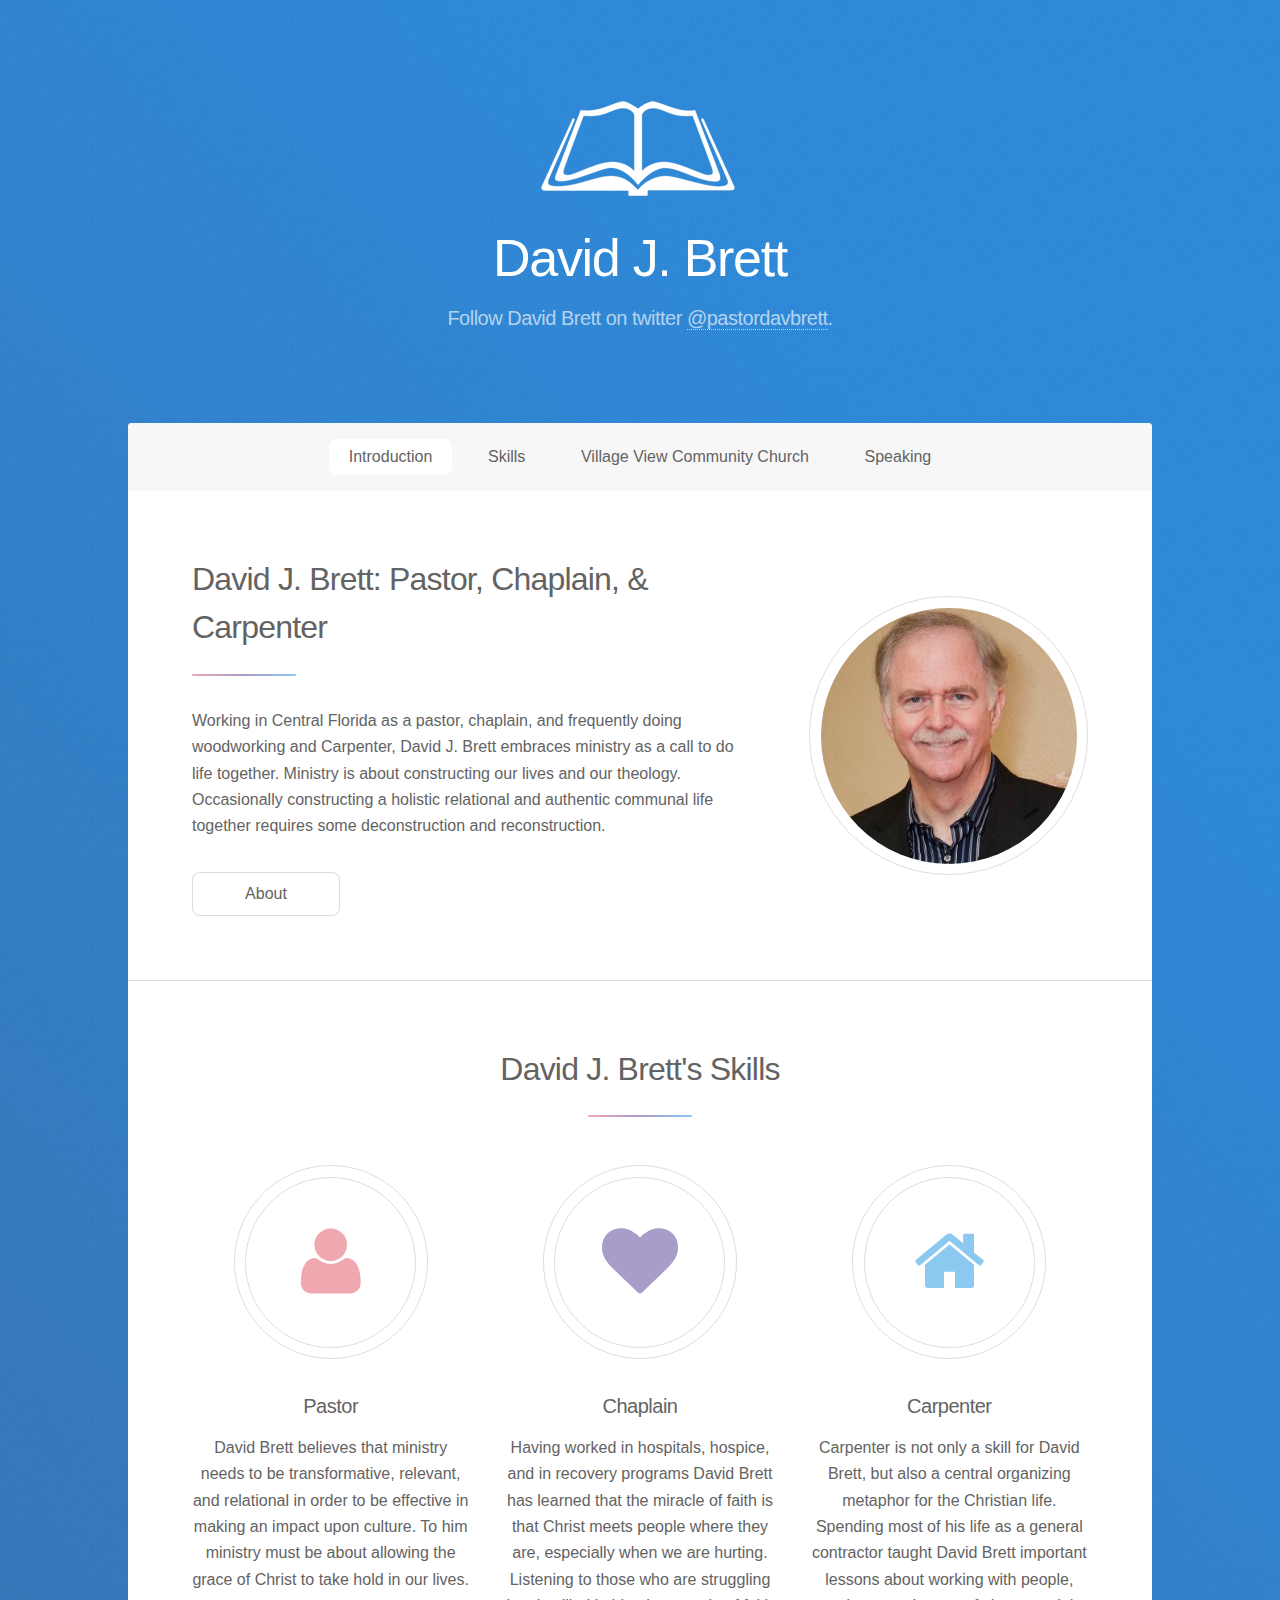
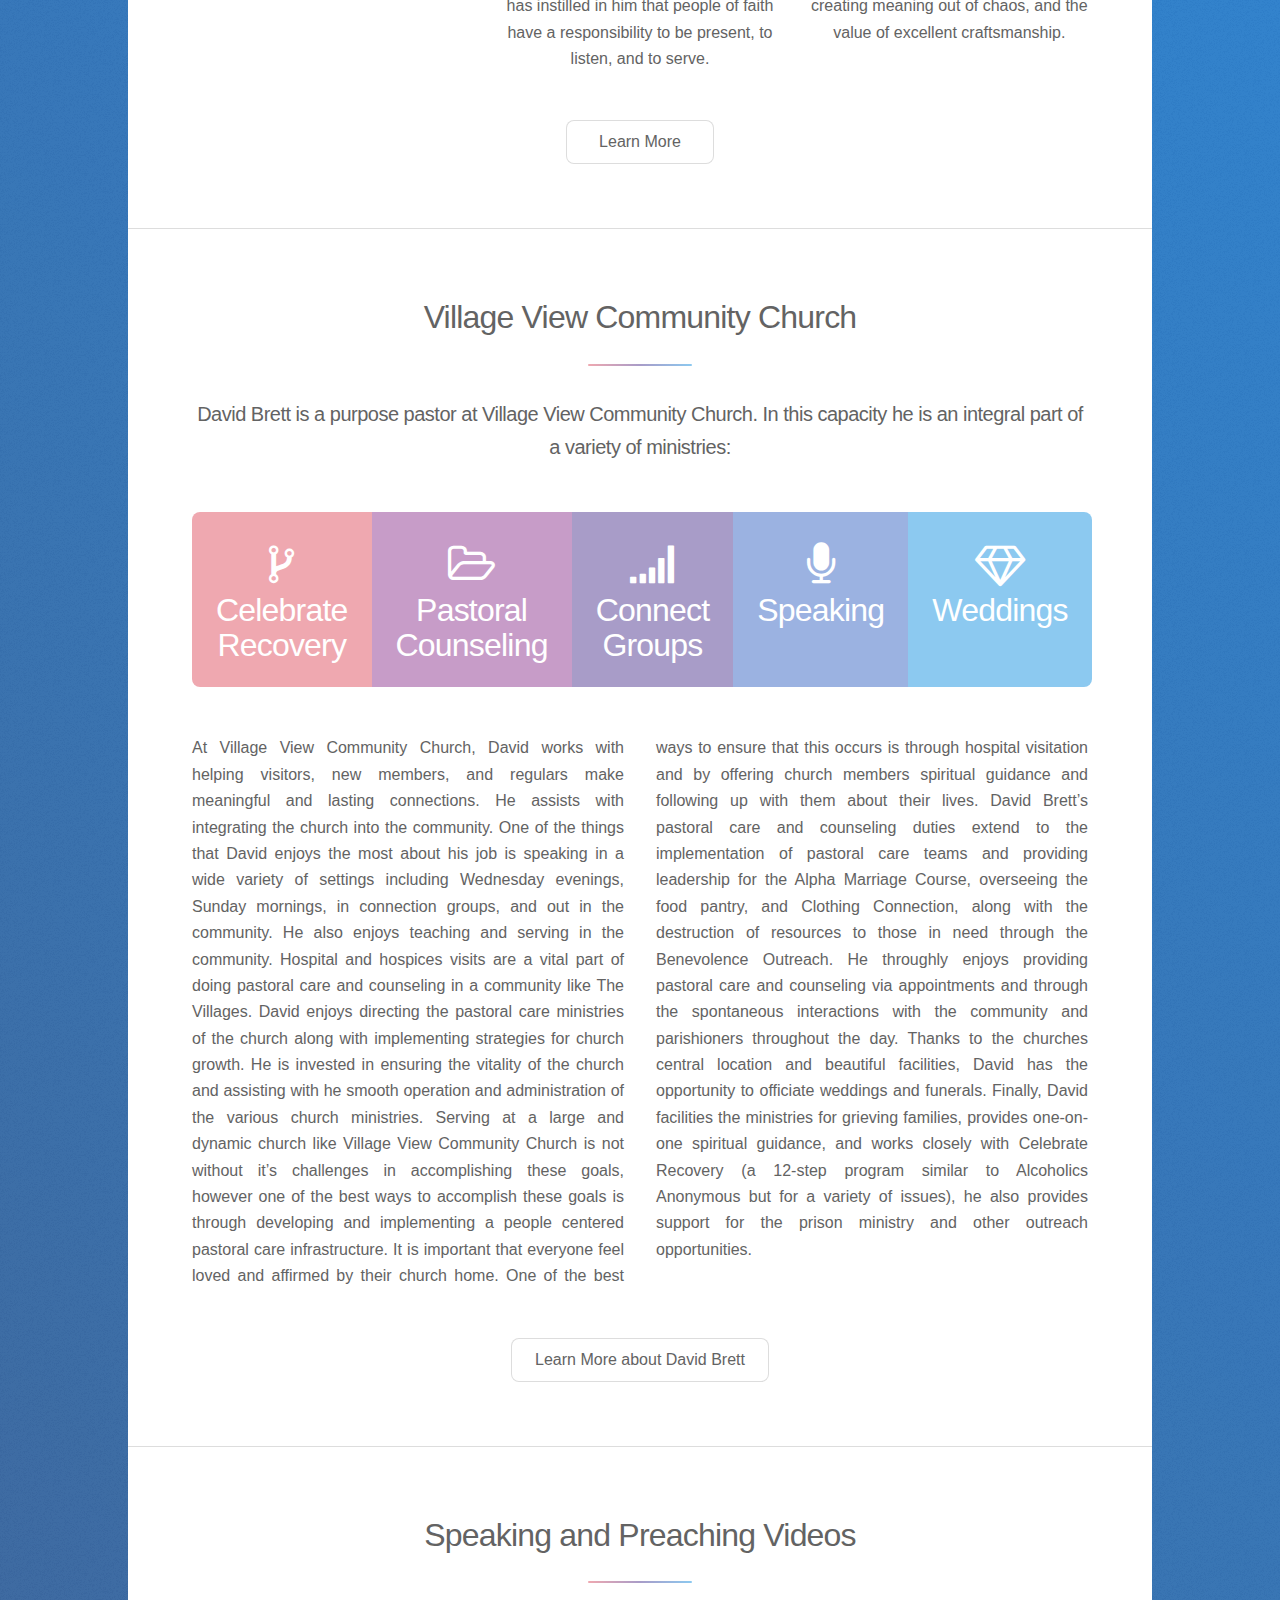
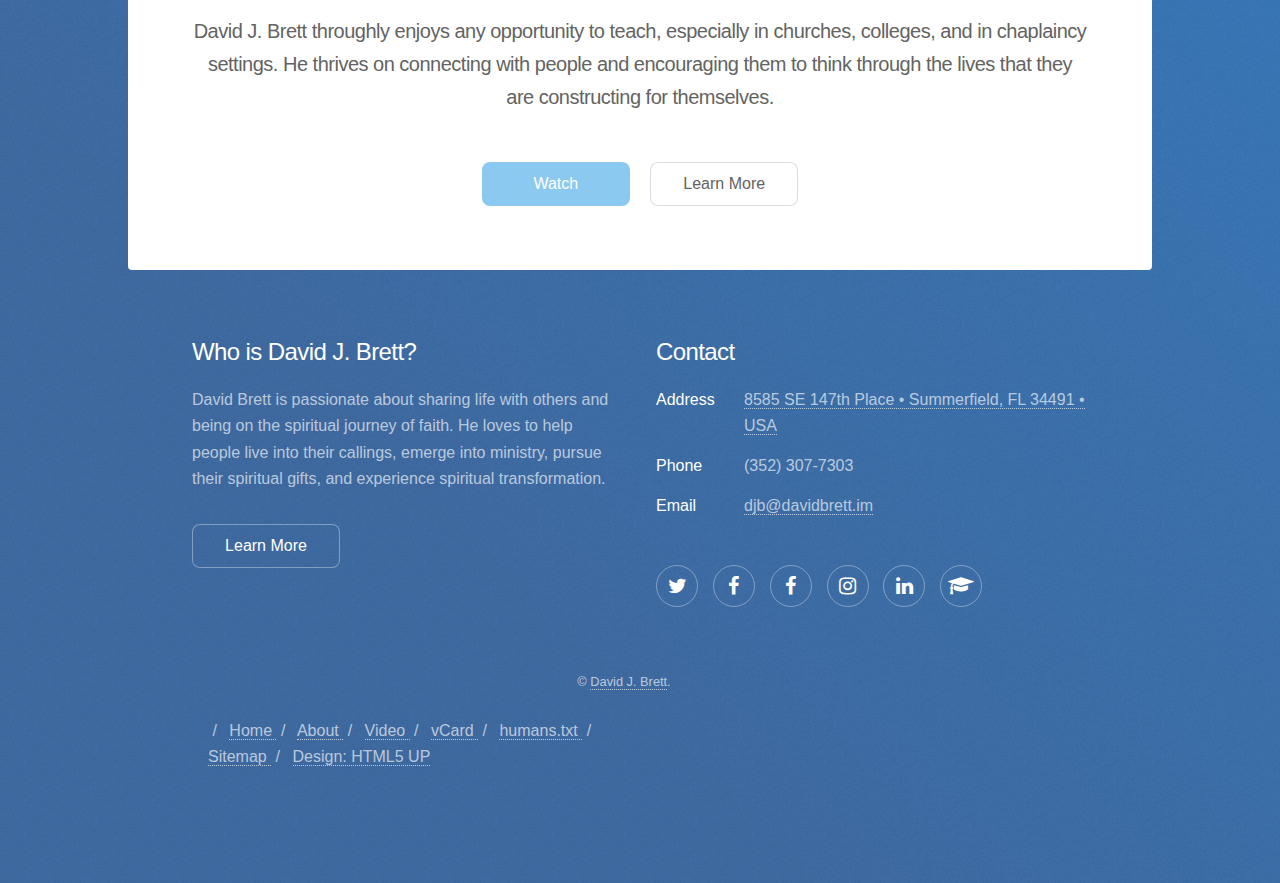
==== commit f1427b75: "updated urls" ====
--- a/index.html
+++ b/index.html
@@ -63,16 +63,16 @@
 					<header id="header" class="alt">
 						<span class="logo"><img src="images/200.png" alt="book logo for David J. Brett" /></span>
 						<h1>David J. Brett</h1>
-						<p>Follow David Brett on twitter <a href="https://twitter.com/pastordavbrett">@pastordavbrett</a>.</p>
+						<p>Follow David Brett on twitter <a href="https://twitter.com/pastordavbrett" title="David Brett on Twitter" target="_blank" rel="noreferrer">@pastordavbrett</a>.</p>
 					</header>
 
 				<!-- Nav -->
 					<nav id="nav">
 						<ul>
-							<li><a href="#intro" class="active">Introduction</a></li>
-							<li><a href="#first">Skills</a></li>
-							<li><a href="#second">Village View Community Church</a></li>
-							<li><a href="#cta">Speaking</a></li>
+							<li><a href="#intro" class="active" title="intro">Introduction</a></li>
+							<li><a href="#first" title="skills">Skills</a></li>
+							<li><a href="#second" title="Village View">Village View Community Church</a></li>
+							<li><a href="#cta" title="Speaking">Speaking</a></li>
 						</ul>
 					</nav>
 
@@ -88,7 +88,7 @@
 										</header>
 										<p>Working in Central Florida as a pastor, chaplain, and frequently doing woodworking and Carpenter, David J. Brett embraces ministry as a call to do life together. Ministry is about constructing our lives and our theology. Occasionally constructing a holistic relational and authentic communal life together requires some deconstruction and reconstruction.</p>
 										<ul class="actions">
-											<li><a href="about.html" class="button">About</a></li>
+											<li><a href="about.html" class="button" title="About David J. Brett">About</a></li>
 										</ul>
 									</div>
 									<span class="image"><img src="images/David-J-Brett-2-min.jpg" alt="profile photo of David J. Brett" /></span>
@@ -119,7 +119,7 @@
 								</ul>
 								<footer class="major">
 									<ul class="actions">
-										<li><a href="about.html" class="button">Learn More</a></li>
+										<li><a href="about.html" class="button" title="Learn more about David">Learn More</a></li>
 									</ul>
 								</footer>
 							</section>
@@ -155,7 +155,7 @@
 								<p class="content">At Village View Community Church, David works with helping visitors, new members, and regulars make meaningful and lasting connections. He assists with integrating the church into the community. One of the things that David enjoys the most about his job is speaking in a wide variety of settings including Wednesday evenings, Sunday mornings, in connection groups, and out in the community. He also enjoys teaching and serving in the community. Hospital and hospices visits are a vital part of doing pastoral care and counseling in a community like The Villages. David enjoys directing the pastoral care ministries of the church along with implementing strategies for church growth. He is invested in ensuring the vitality of the church and assisting with he smooth operation and administration of the various church ministries. Serving at a large and dynamic church like Village View Community Church is not without it’s challenges in accomplishing these goals, however one of the best ways to accomplish these goals is through developing and implementing a people centered pastoral care infrastructure. It is important that everyone feel loved and affirmed by their church home. One of the best ways to ensure that this occurs is through hospital visitation and by offering church members spiritual guidance and following up with them about their lives. David Brett’s pastoral care and counseling duties extend to the implementation of pastoral care teams and providing leadership for the Alpha Marriage Course, overseeing the food pantry, and Clothing Connection, along with the destruction of resources to those in need through the Benevolence Outreach. He throughly enjoys providing pastoral care and counseling via appointments and through the spontaneous interactions with the community and parishioners throughout the day. Thanks to the churches central location and beautiful facilities, David has the opportunity to officiate weddings and funerals. Finally, David facilities the ministries for grieving families, provides one-on-one spiritual guidance, and works closely with Celebrate Recovery (a 12-step program similar to Alcoholics Anonymous but for a variety of issues), he also provides support  for the prison ministry and other outreach opportunities. </p>
 								<footer class="major">
 									<ul class="actions">
-										<li><a href="about.html" class="button">Learn More about David Brett</a></li>
+										<li><a href="about.html" class="button" title="Learn more about David J Brett">Learn More about David Brett</a></li>
 									</ul>
 								</footer>
 							</section>
@@ -169,8 +169,8 @@
 								</header>
 								<footer class="major">
 									<ul class="actions">
-										<li><a href="video.html" class="button special">Watch</a></li>
-										<li><a href="about.html" class="button">Learn More</a></li>
+										<li><a href="video.html" class="button special" title="Watch David J Brett preaching">Watch</a></li>
+										<li><a href="about.html" class="button" title="Learn more about David J Brett">Learn More</a></li>
 									</ul>
 								</footer>
 							</section>
@@ -183,28 +183,29 @@
 							<h2>Who is David J. Brett?</h2>
 							<p>David Brett is passionate about sharing life with others and being on the spiritual journey of faith. He loves to help people live into their callings, emerge into ministry, pursue their spiritual gifts, and experience spiritual transformation. </p>
 							<ul class="actions">
-								<li><a href="about.html" class="button">Learn More</a></li>
+								<li><a href="about.html" class="button" title="Learn more about David J Brett">Learn More</a></li>
 							</ul>
 						</section>
 						<section>
 							<h2>Contact</h2>
 							<dl class="alt">
 								<dt>Address</dt>
-								<dd><a href="https://goo.gl/maps/JwMRmQ7hX2m" title="map to David Brett's office">8585 SE 147th Place &bull; Summerfield, FL 34491 &bull; USA</a></dd>
+								<dd><a href="https://goo.gl/maps/JwMRmQ7hX2m" title="map to David Brett's office" target="_blank" rel="noopener">8585 SE 147th Place &bull; Summerfield, FL 34491 &bull; USA</a></dd>
 								<dt>Phone</dt>
 								<dd>(352) 307-7303</dd>
 								<dt>Email</dt>
-								<dd><a href="mailto:djb@davidbrett.im">djb@davidbrett.im</a></dd>
+								<dd><a href="mailto:djb@davidbrett.im" title="email">djb@davidbrett.im</a></dd>
 							</dl>
 							<ul class="icons">
-								<li><a href="http://twitter.com/pastordavbrett" class="icon fa-twitter alt"><span class="label">Twitter</span></a></li>
-								<li><a href="http://facebook.com/david.brett.9275" class="icon fa-facebook alt"><span class="label">Facebook</span></a></li>
-								<li><a href="http://instagram.com/imdavidbrett" class="icon fa-instagram alt"><span class="label">Instagram</span></a></li>
-								<li><a href="http://linkedin.com/in/davbrett" class="icon fa-linkedin alt"><span class="label">LinkedIn</span></a></li>
-								<li><a href="https://leeuniversity.academia.edu/DavidBrett/" class="icon fa-graduation-cap alt"><span class="label">Academia.edu</span></a></li>
+								<li><a href="http://twitter.com/pastordavbrett" class="icon fa-twitter alt" title="twitter" aria-hidden="true" target="_blank" rel="noopener"><span class="label">Twitter</span></a></li>
+								<li><a href="http://facebook.com/david.brett.9275" class="icon fa-facebook alt" title="Facebook" aria-hidden="true" target="_blank" rel="noopener"><span class="label">Facebook</span></a></li>
+								<li><a href="http://facebook.com/david.brett.9275" class="icon fa-facebook alt" title="Facebook" aria-hidden="true" target="_blank" rel="noopener"><span class="label">Facebook</span></a></li>
+								<li><a href="http://instagram.com/imdavidbrett" class="icon fa-instagram alt" title="instagram" aria-hidden="true" target="_blank" rel="noopener"><span class="label">Instagram</span></a></li>
+								<li><a href="http://linkedin.com/in/davbrett" class="icon fa-linkedin alt" title="linkedin"aria-hidden="true" target="_blank" rel="noopener"><span class="label">LinkedIn</span></a></li>
+								<li><a href="https://leeuniversity.academia.edu/DavidBrett/" class="icon fa-graduation-cap alt" title="academia.edu" aria-hidden="true" target="_blank" rel="noopener"><span class="label">Academia.edu</span></a></li>
 							</ul>
 						</section>
-					<p class="copyright">&copy; <a href="http://DavidBrett.im" title="David J. Brett">David J. Brett</a>.</p>
+					<p class="copyright">&copy; <a href="http://DavidBrett.im" title="David J. Brett" rel="noopener">David J. Brett</a>.</p>
 <style type="text/css">
   .sidebar {
     list-style-type: none;
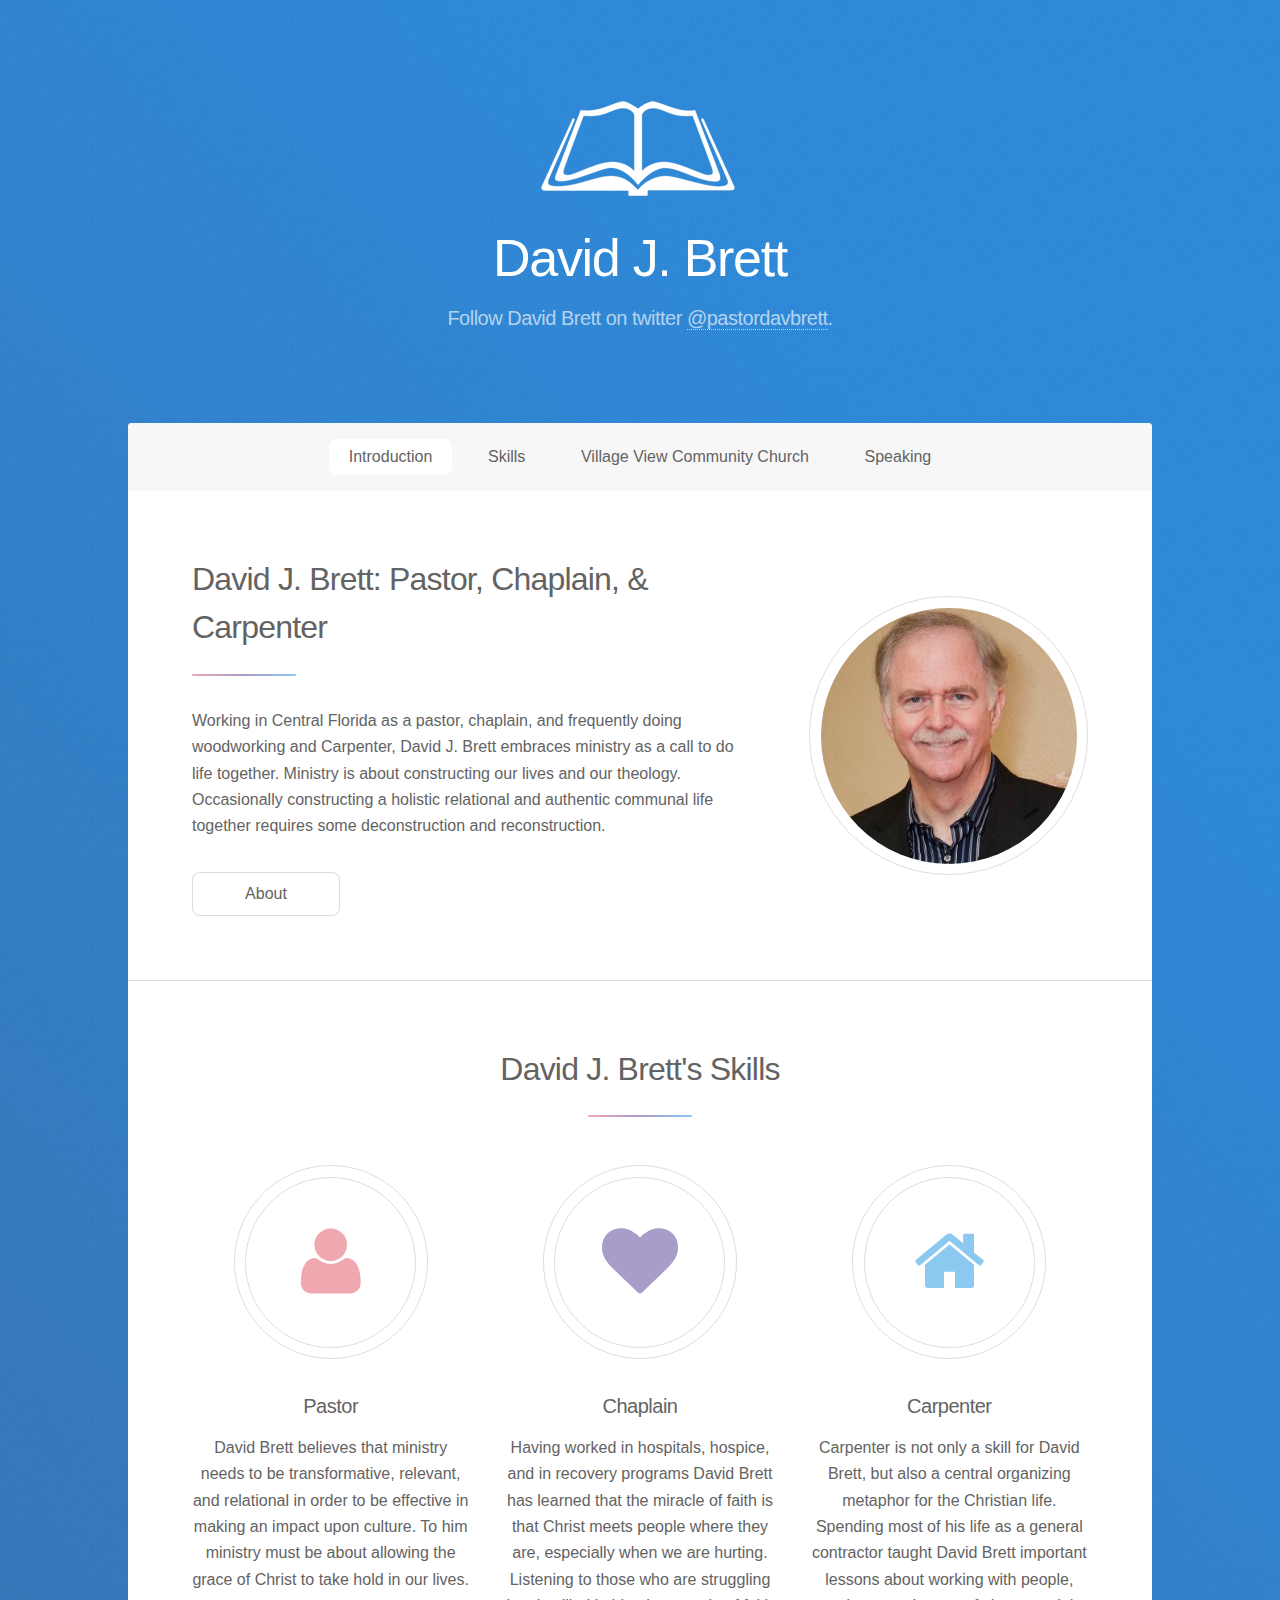
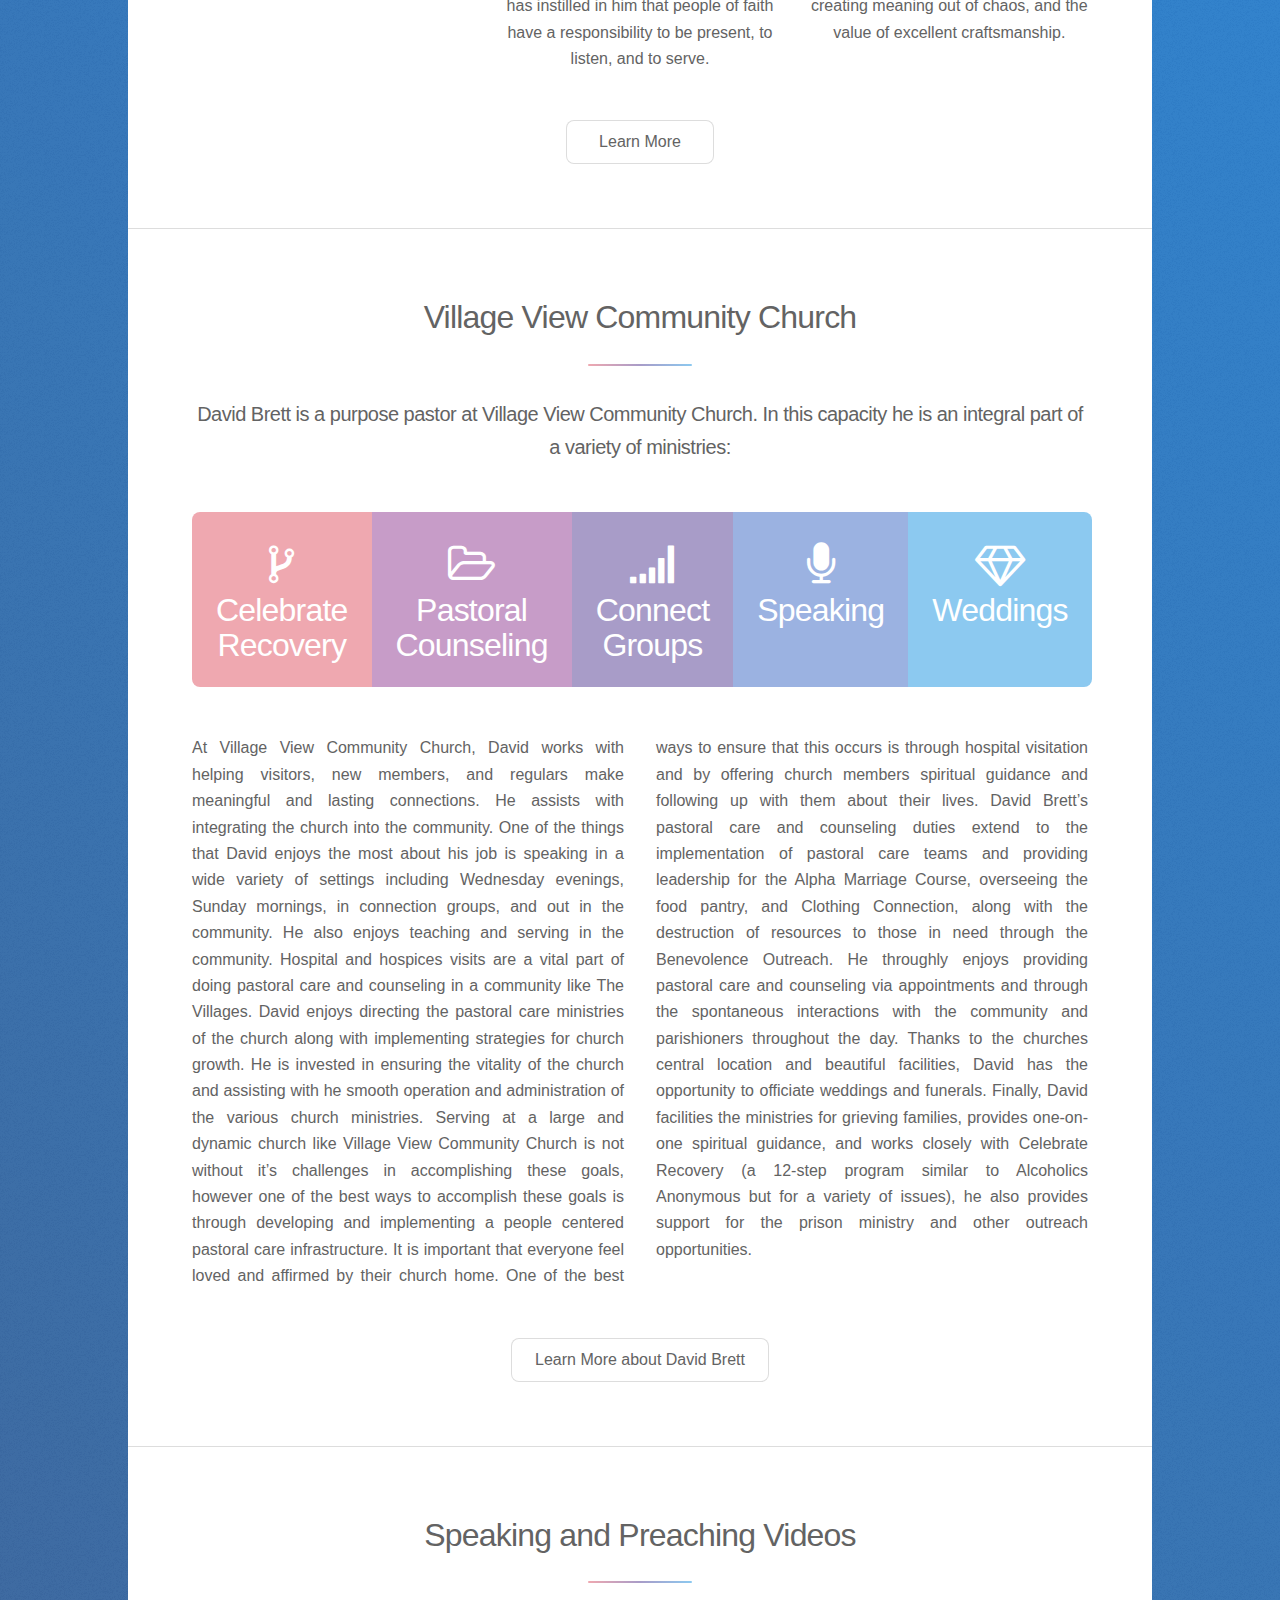
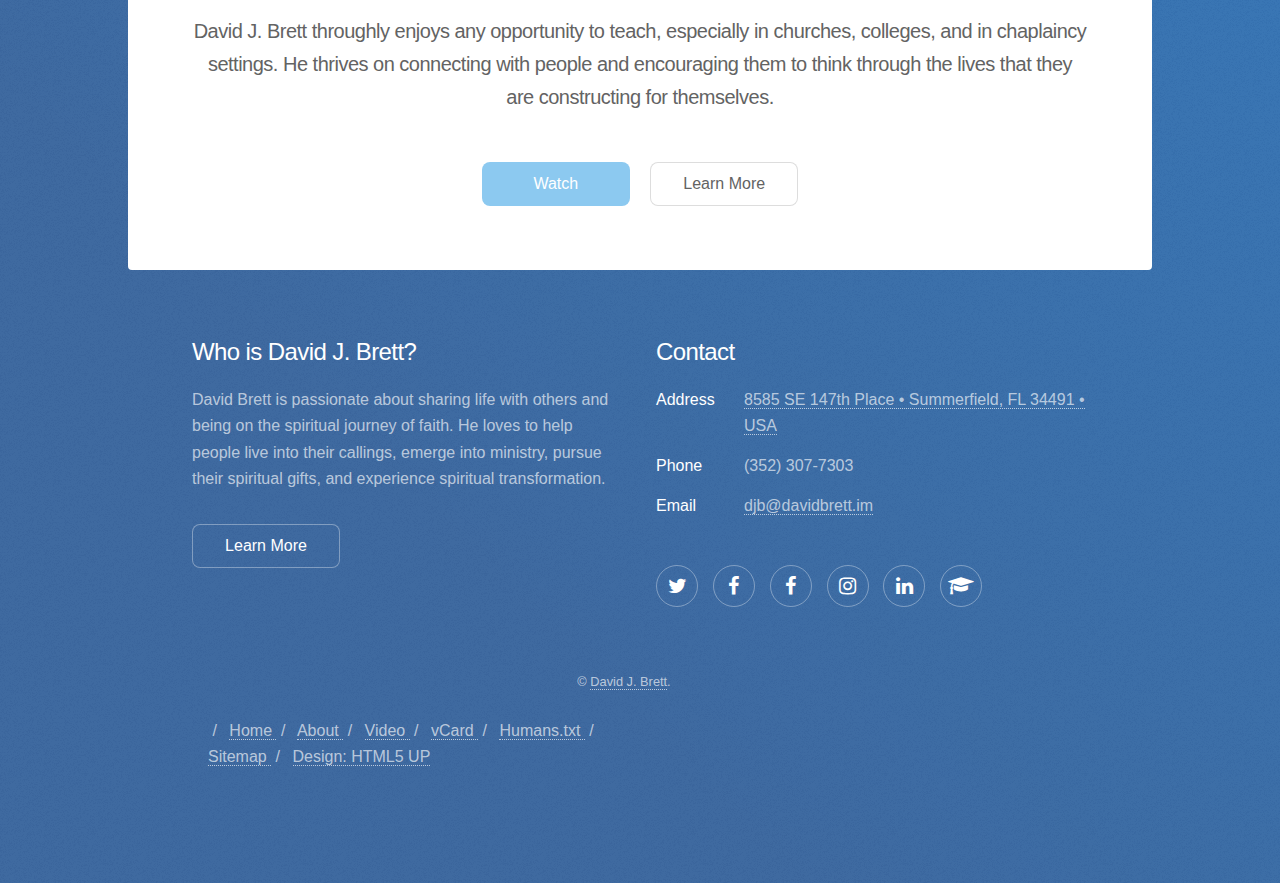
==== commit 50cec2b2: "updating links cont" ====
--- a/index.html
+++ b/index.html
@@ -222,32 +222,32 @@
             </a>
         </li>
      &nbsp;&sol;<li class="sidebar--li">
-            <a itemprop="url" href="about.html">
+            <a itemprop="url" href="about.html" title="About">
                 <span itemprop="name">About</span>
             </a>
         </li>
   &nbsp;&sol;<li class="sidebar--li">
-            <a itemprop="url" href="video.html">
+            <a itemprop="url" href="video.html" target="videos of David preaching">
                 <span itemprop="name">Video</span>
             </a>
         </li>
       &nbsp;&sol;<li class="sidebar--li">
-            <a itemprop="url" href="DavidJBrett.vcf">
+            <a itemprop="url" href="DavidJBrett.vcf" title="vcard">
                 <span itemprop="name">vCard</span>
             </a>
         </li>
       &nbsp;&sol;<li class="sidebar--li">
-            <a itemprop="url" href="humans.txt">
-                <span itemprop="name">humans.txt</span>
+            <a itemprop="url" href="humans.txt" title="humans.txt">
+                <span itemprop="name">Humans.txt</span>
             </a>
         </li>
        &nbsp;&sol;<li class="sidebar--li">
-            <a itemprop="url" href="sitemap.xml">
+            <a itemprop="url" href="sitemap.xml" title="sitemap">
                 <span itemprop="name">Sitemap</span>
             </a>
         </li>
       &nbsp;&sol;<li class="sidebar--li">
-            <a itemprop="url" href="https://html5up.net/">
+            <a itemprop="url" href="https://html5up.net/" target="_blank" title="HTML5 UP" rel="noopener">
                 <span itemprop="name">Design: HTML5 UP</span>
             </a>
         </li>
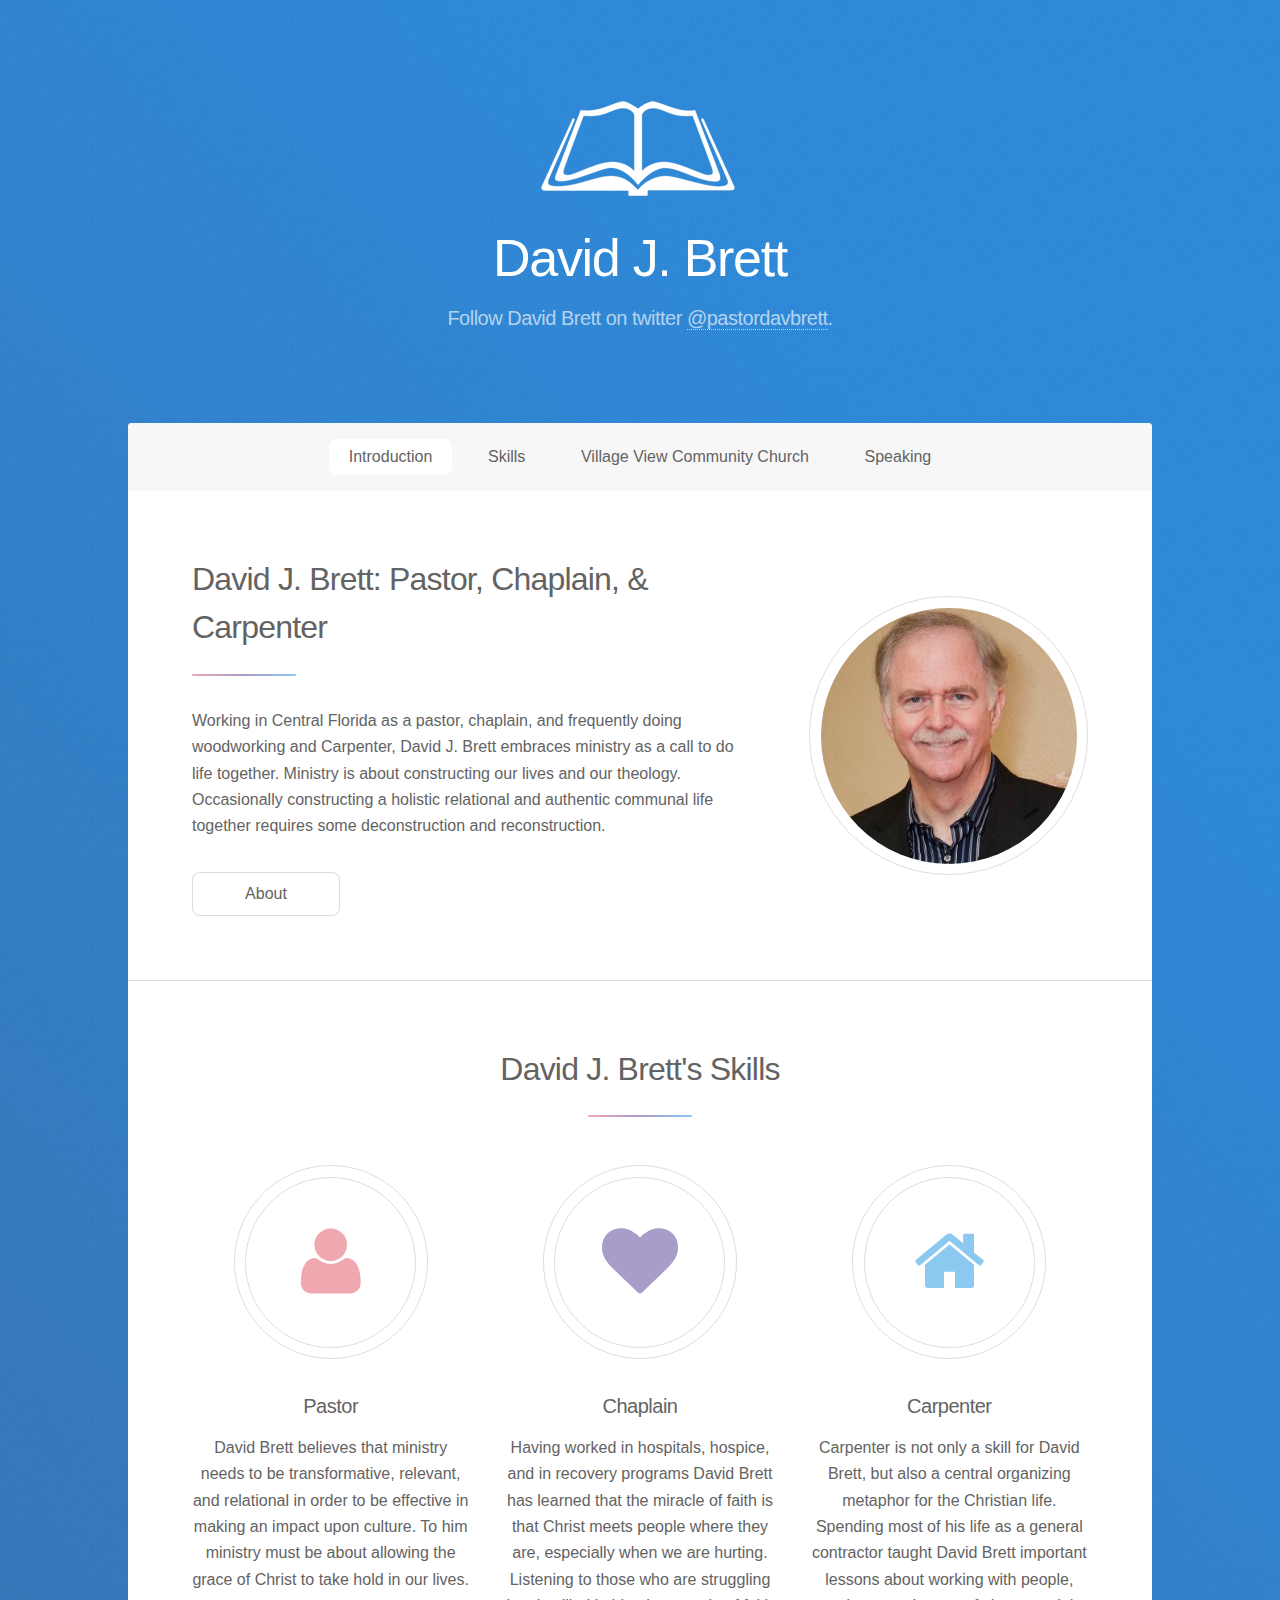
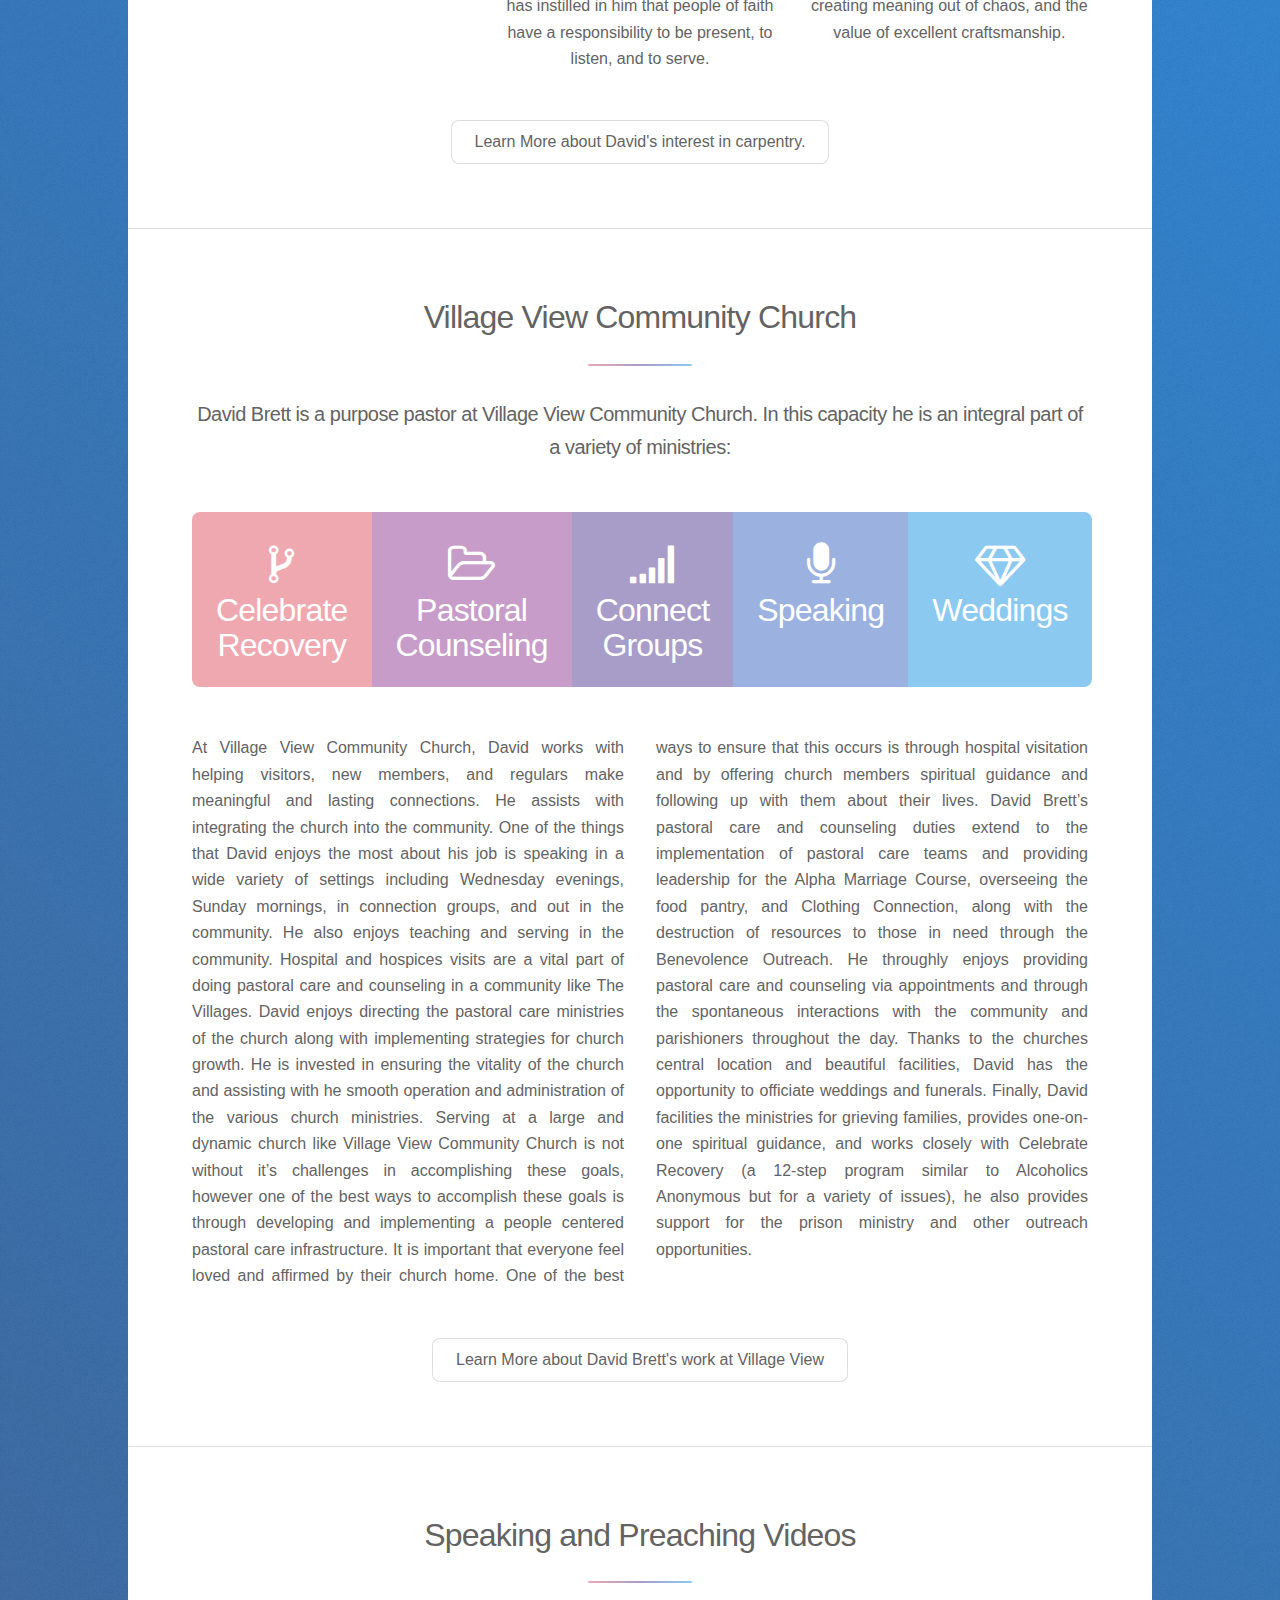
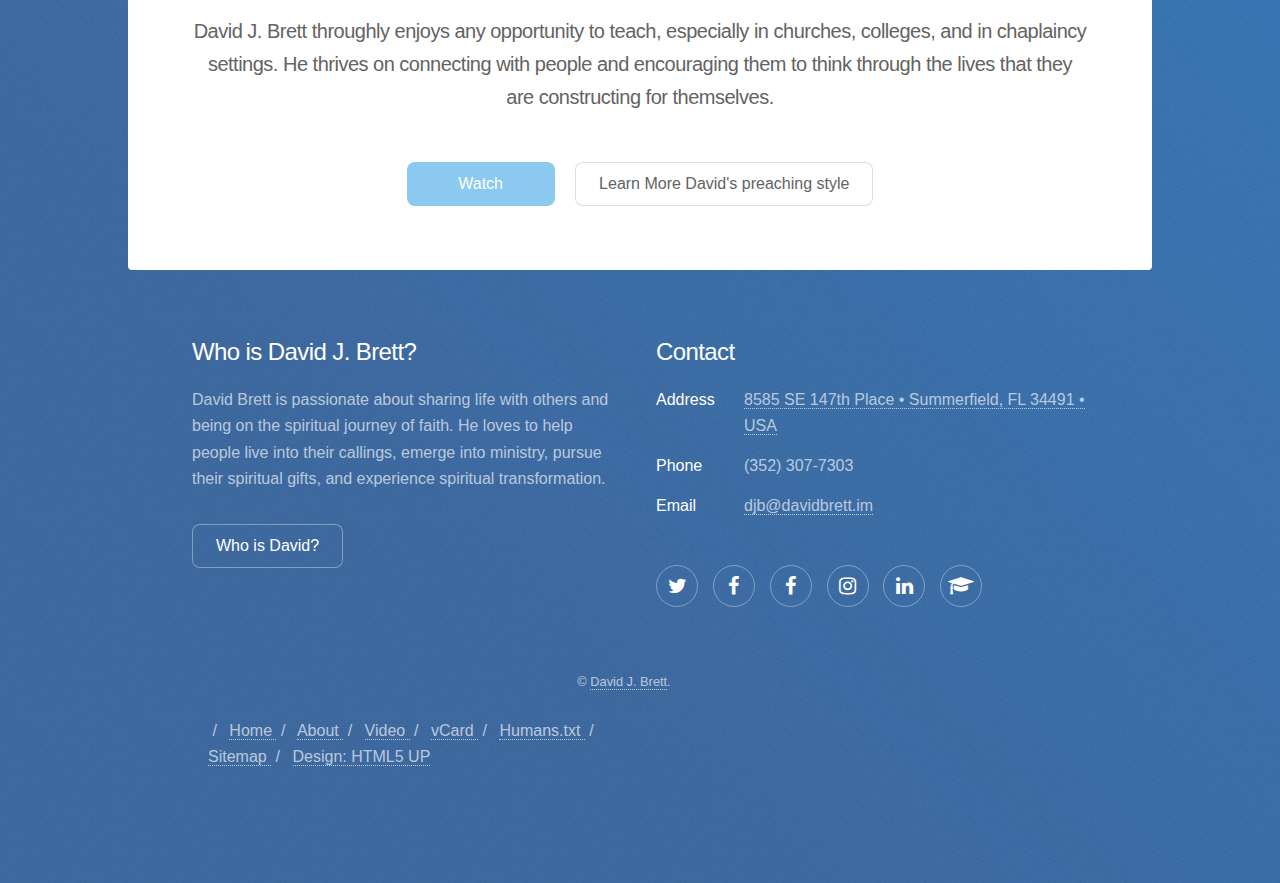
==== commit d4879b9c: "descrptive links" ====
--- a/index.html
+++ b/index.html
@@ -119,7 +119,7 @@
 								</ul>
 								<footer class="major">
 									<ul class="actions">
-										<li><a href="about.html" class="button" title="Learn more about David">Learn More</a></li>
+										<li><a href="about.html" class="button" title="Learn more about David">Learn More about David's interest in carpentry.</a></li>
 									</ul>
 								</footer>
 							</section>
@@ -155,7 +155,7 @@
 								<p class="content">At Village View Community Church, David works with helping visitors, new members, and regulars make meaningful and lasting connections. He assists with integrating the church into the community. One of the things that David enjoys the most about his job is speaking in a wide variety of settings including Wednesday evenings, Sunday mornings, in connection groups, and out in the community. He also enjoys teaching and serving in the community. Hospital and hospices visits are a vital part of doing pastoral care and counseling in a community like The Villages. David enjoys directing the pastoral care ministries of the church along with implementing strategies for church growth. He is invested in ensuring the vitality of the church and assisting with he smooth operation and administration of the various church ministries. Serving at a large and dynamic church like Village View Community Church is not without it’s challenges in accomplishing these goals, however one of the best ways to accomplish these goals is through developing and implementing a people centered pastoral care infrastructure. It is important that everyone feel loved and affirmed by their church home. One of the best ways to ensure that this occurs is through hospital visitation and by offering church members spiritual guidance and following up with them about their lives. David Brett’s pastoral care and counseling duties extend to the implementation of pastoral care teams and providing leadership for the Alpha Marriage Course, overseeing the food pantry, and Clothing Connection, along with the destruction of resources to those in need through the Benevolence Outreach. He throughly enjoys providing pastoral care and counseling via appointments and through the spontaneous interactions with the community and parishioners throughout the day. Thanks to the churches central location and beautiful facilities, David has the opportunity to officiate weddings and funerals. Finally, David facilities the ministries for grieving families, provides one-on-one spiritual guidance, and works closely with Celebrate Recovery (a 12-step program similar to Alcoholics Anonymous but for a variety of issues), he also provides support  for the prison ministry and other outreach opportunities. </p>
 								<footer class="major">
 									<ul class="actions">
-										<li><a href="about.html" class="button" title="Learn more about David J Brett">Learn More about David Brett</a></li>
+										<li><a href="about.html" class="button" title="Learn more about David J Brett">Learn More about David Brett's work at Village View</a></li>
 									</ul>
 								</footer>
 							</section>
@@ -170,7 +170,7 @@
 								<footer class="major">
 									<ul class="actions">
 										<li><a href="video.html" class="button special" title="Watch David J Brett preaching">Watch</a></li>
-										<li><a href="about.html" class="button" title="Learn more about David J Brett">Learn More</a></li>
+										<li><a href="about.html" class="button" title="Learn more about David J Brett">Learn More David's preaching style</a></li>
 									</ul>
 								</footer>
 							</section>
@@ -183,7 +183,7 @@
 							<h2>Who is David J. Brett?</h2>
 							<p>David Brett is passionate about sharing life with others and being on the spiritual journey of faith. He loves to help people live into their callings, emerge into ministry, pursue their spiritual gifts, and experience spiritual transformation. </p>
 							<ul class="actions">
-								<li><a href="about.html" class="button" title="Learn more about David J Brett">Learn More</a></li>
+								<li><a href="about.html" class="button" title="Learn more about David J Brett">Who is David?</a></li>
 							</ul>
 						</section>
 						<section>
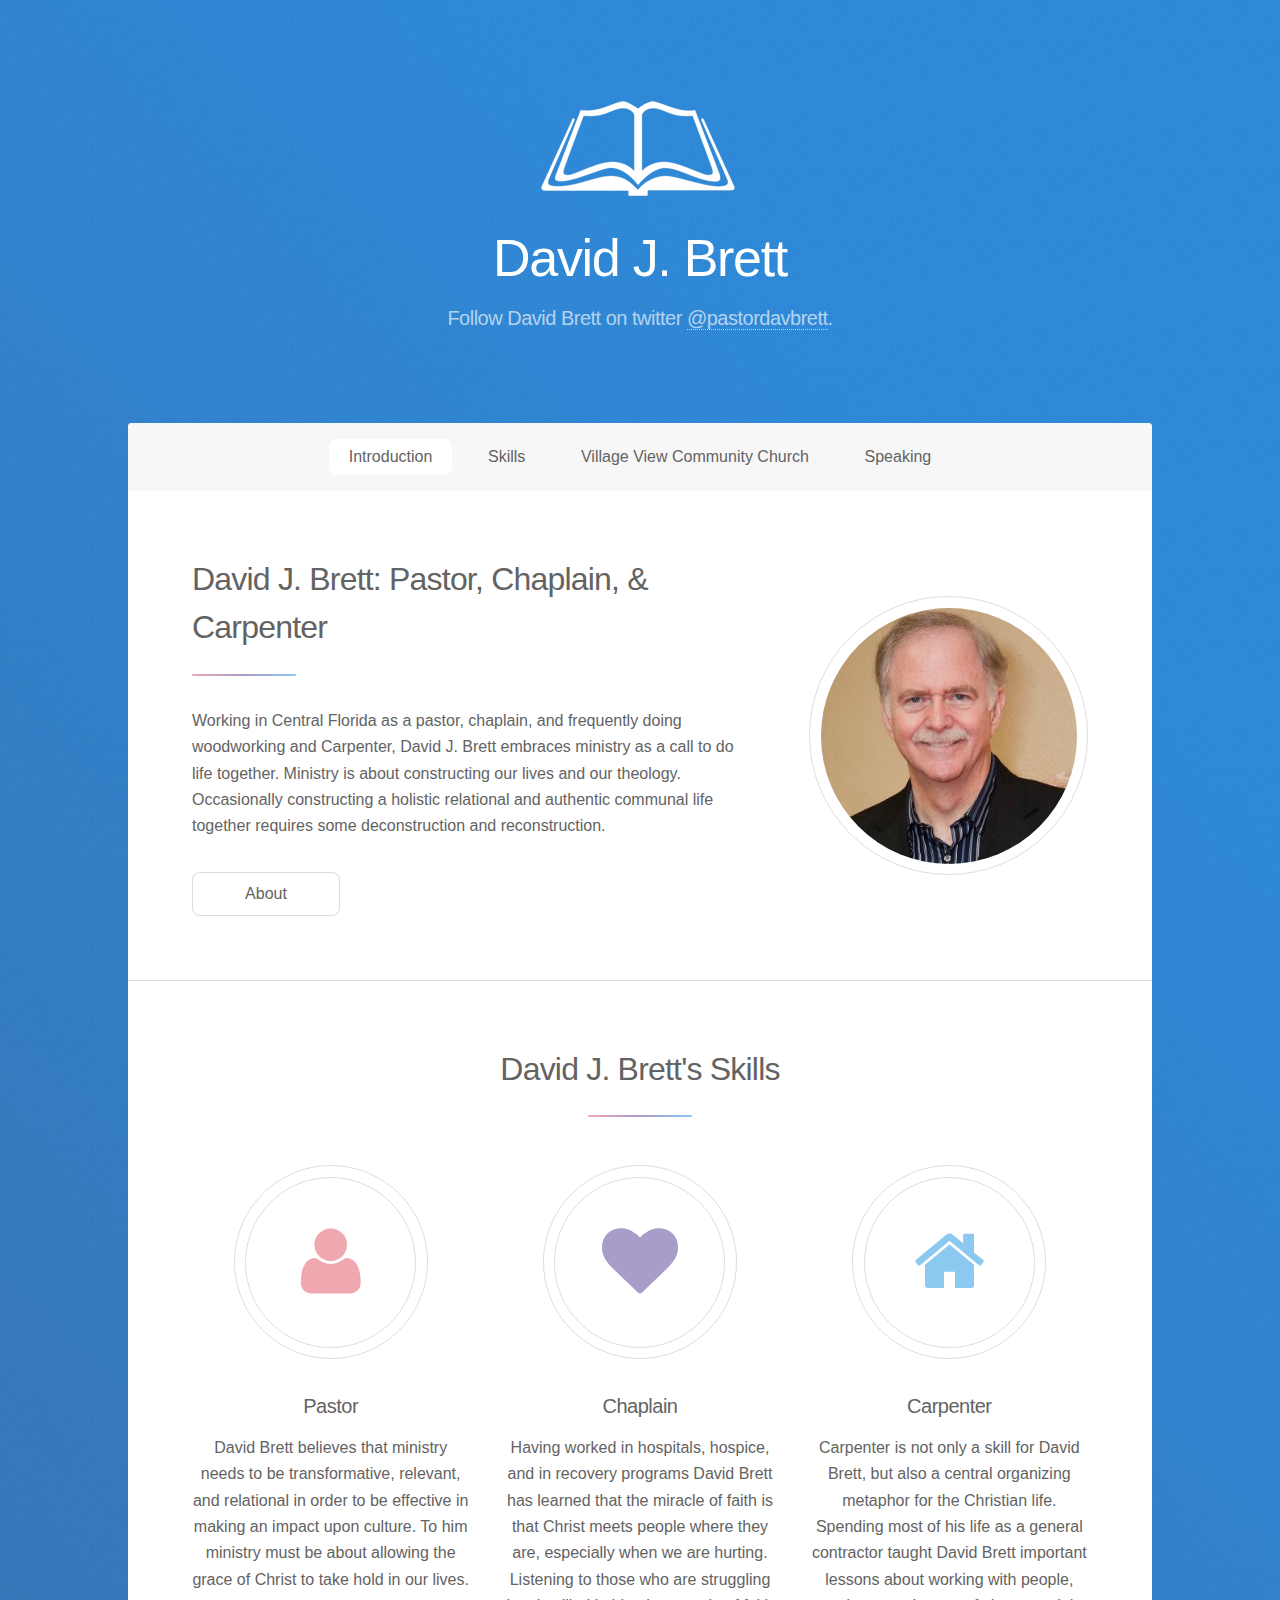
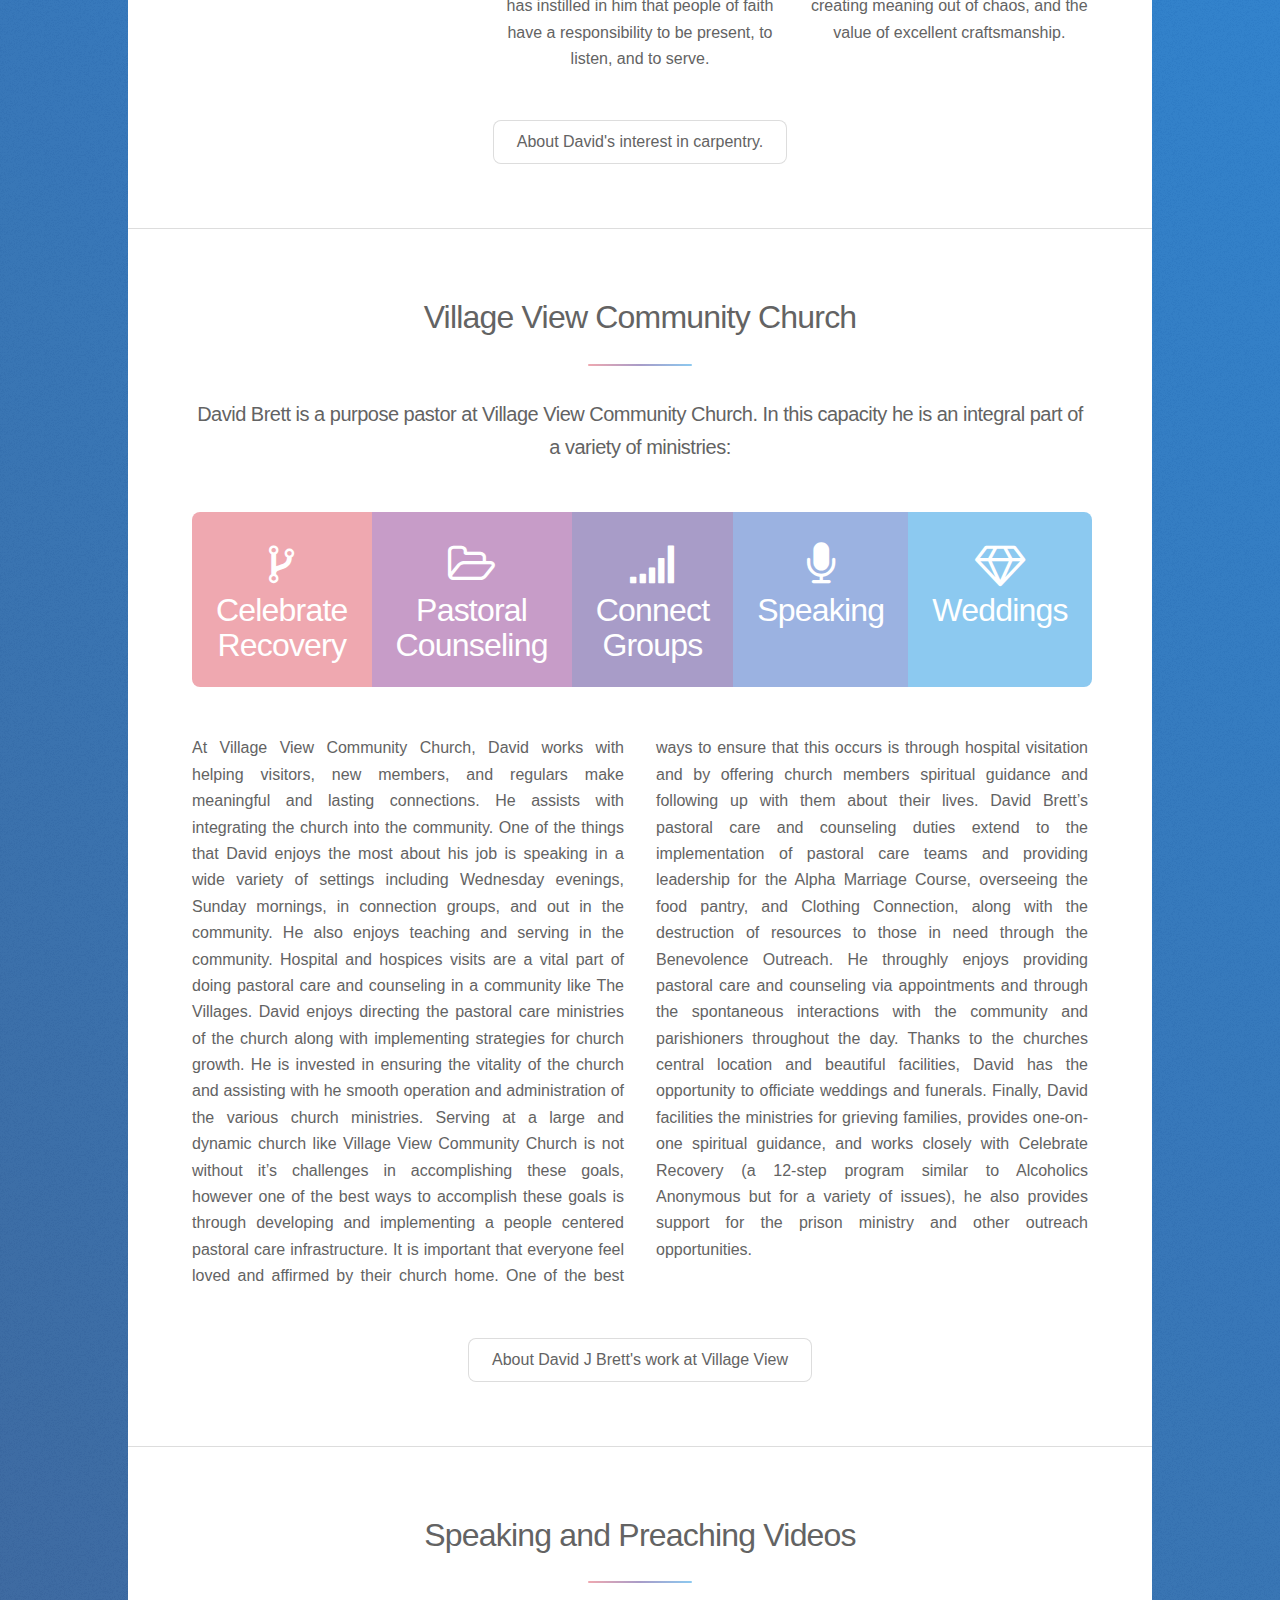
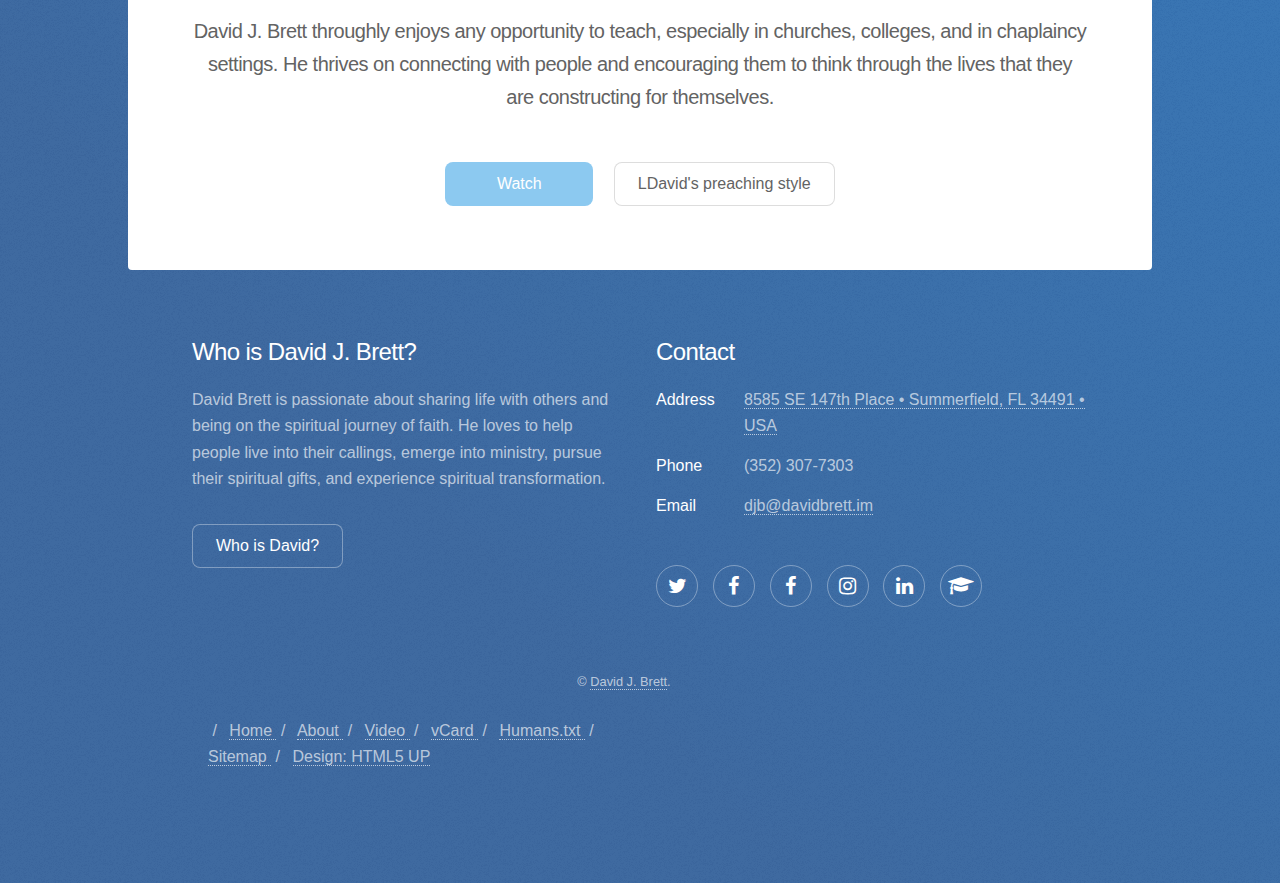
==== commit ade37153: "Update index.html" ====
--- a/index.html
+++ b/index.html
@@ -119,7 +119,7 @@
 								</ul>
 								<footer class="major">
 									<ul class="actions">
-										<li><a href="about.html" class="button" title="Learn more about David">Learn More about David's interest in carpentry.</a></li>
+										<li><a href="about.html" class="button" title="about David's Building">About David's interest in carpentry.</a></li>
 									</ul>
 								</footer>
 							</section>
@@ -155,7 +155,7 @@
 								<p class="content">At Village View Community Church, David works with helping visitors, new members, and regulars make meaningful and lasting connections. He assists with integrating the church into the community. One of the things that David enjoys the most about his job is speaking in a wide variety of settings including Wednesday evenings, Sunday mornings, in connection groups, and out in the community. He also enjoys teaching and serving in the community. Hospital and hospices visits are a vital part of doing pastoral care and counseling in a community like The Villages. David enjoys directing the pastoral care ministries of the church along with implementing strategies for church growth. He is invested in ensuring the vitality of the church and assisting with he smooth operation and administration of the various church ministries. Serving at a large and dynamic church like Village View Community Church is not without it’s challenges in accomplishing these goals, however one of the best ways to accomplish these goals is through developing and implementing a people centered pastoral care infrastructure. It is important that everyone feel loved and affirmed by their church home. One of the best ways to ensure that this occurs is through hospital visitation and by offering church members spiritual guidance and following up with them about their lives. David Brett’s pastoral care and counseling duties extend to the implementation of pastoral care teams and providing leadership for the Alpha Marriage Course, overseeing the food pantry, and Clothing Connection, along with the destruction of resources to those in need through the Benevolence Outreach. He throughly enjoys providing pastoral care and counseling via appointments and through the spontaneous interactions with the community and parishioners throughout the day. Thanks to the churches central location and beautiful facilities, David has the opportunity to officiate weddings and funerals. Finally, David facilities the ministries for grieving families, provides one-on-one spiritual guidance, and works closely with Celebrate Recovery (a 12-step program similar to Alcoholics Anonymous but for a variety of issues), he also provides support  for the prison ministry and other outreach opportunities. </p>
 								<footer class="major">
 									<ul class="actions">
-										<li><a href="about.html" class="button" title="Learn more about David J Brett">Learn More about David Brett's work at Village View</a></li>
+										<li><a href="about.html" class="button" title="About">About David J Brett's work at Village View</a></li>
 									</ul>
 								</footer>
 							</section>
@@ -170,7 +170,7 @@
 								<footer class="major">
 									<ul class="actions">
 										<li><a href="video.html" class="button special" title="Watch David J Brett preaching">Watch</a></li>
-										<li><a href="about.html" class="button" title="Learn more about David J Brett">Learn More David's preaching style</a></li>
+										<li><a href="about.html" class="button" title="about David J Brett">LDavid's preaching style</a></li>
 									</ul>
 								</footer>
 							</section>
@@ -183,7 +183,7 @@
 							<h2>Who is David J. Brett?</h2>
 							<p>David Brett is passionate about sharing life with others and being on the spiritual journey of faith. He loves to help people live into their callings, emerge into ministry, pursue their spiritual gifts, and experience spiritual transformation. </p>
 							<ul class="actions">
-								<li><a href="about.html" class="button" title="Learn more about David J Brett">Who is David?</a></li>
+								<li><a href="about.html" class="button" title="Who is David J. Brett">Who is David?</a></li>
 							</ul>
 						</section>
 						<section>
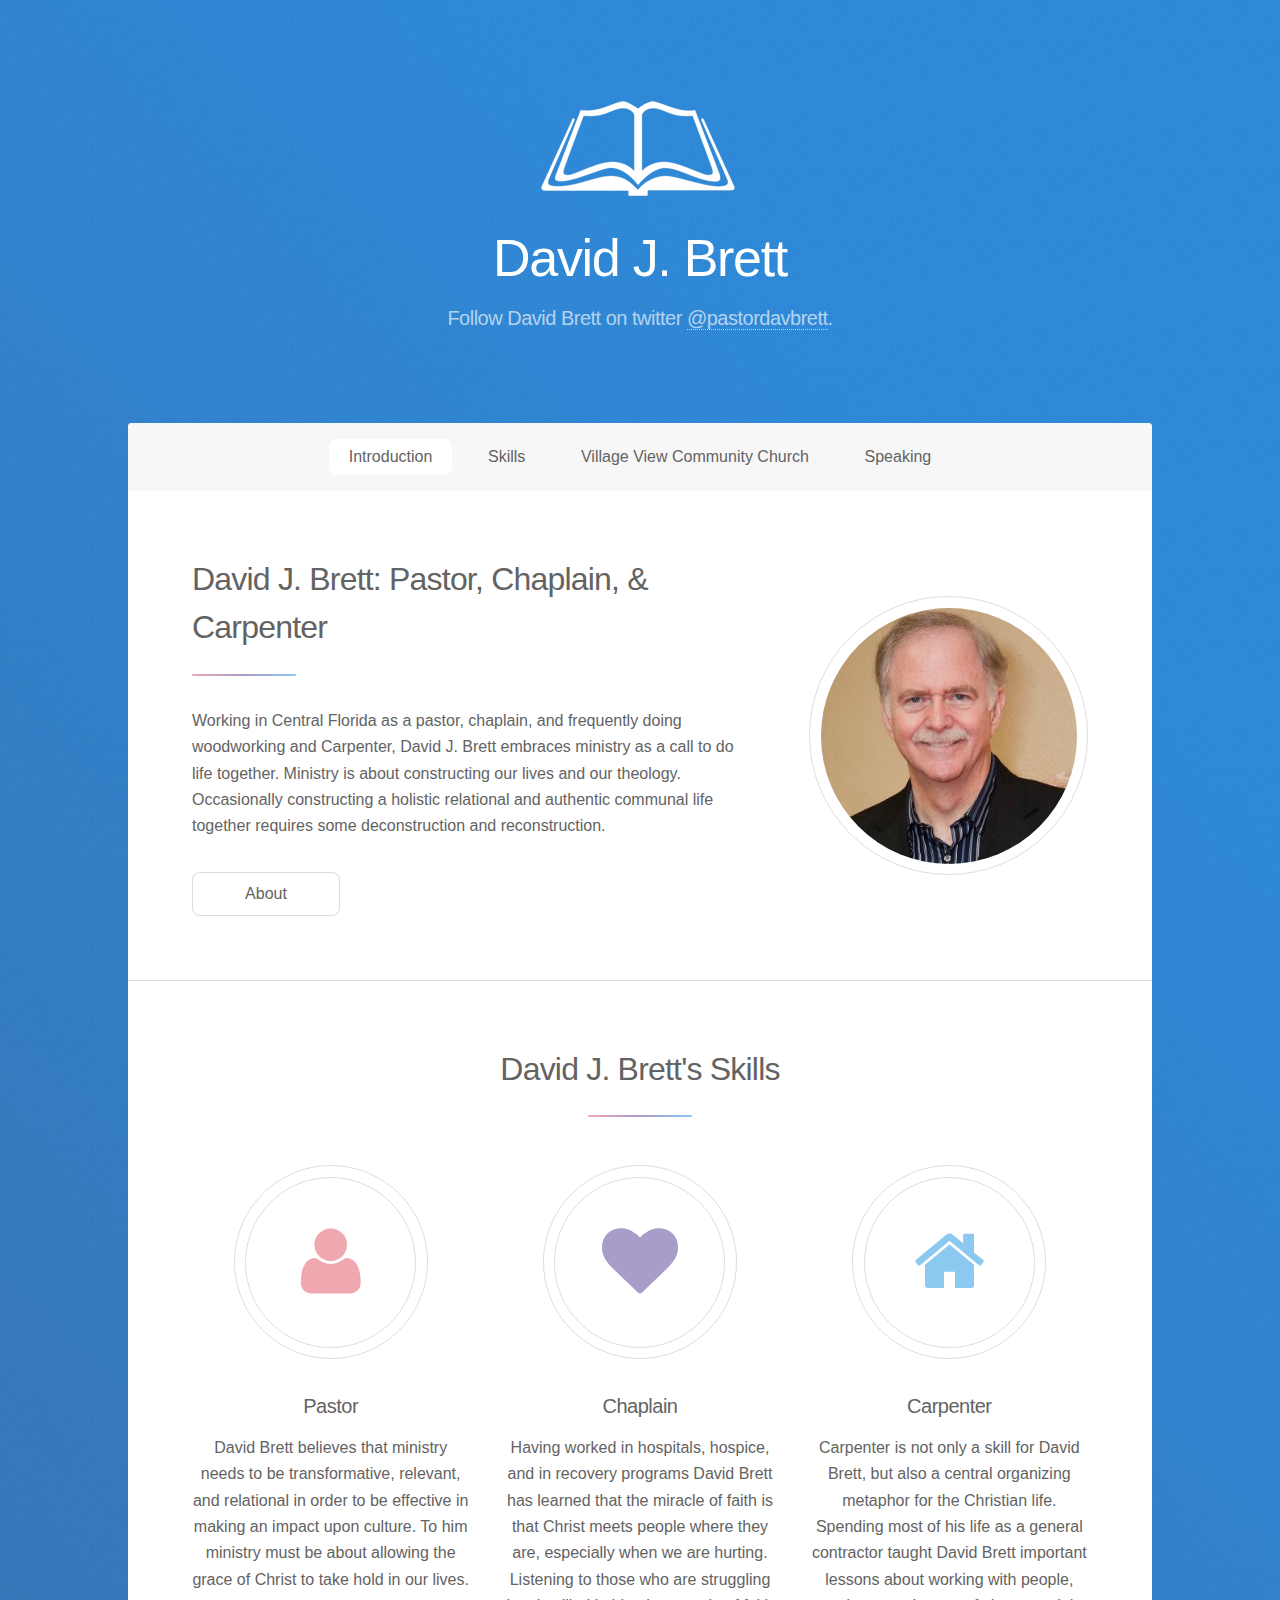
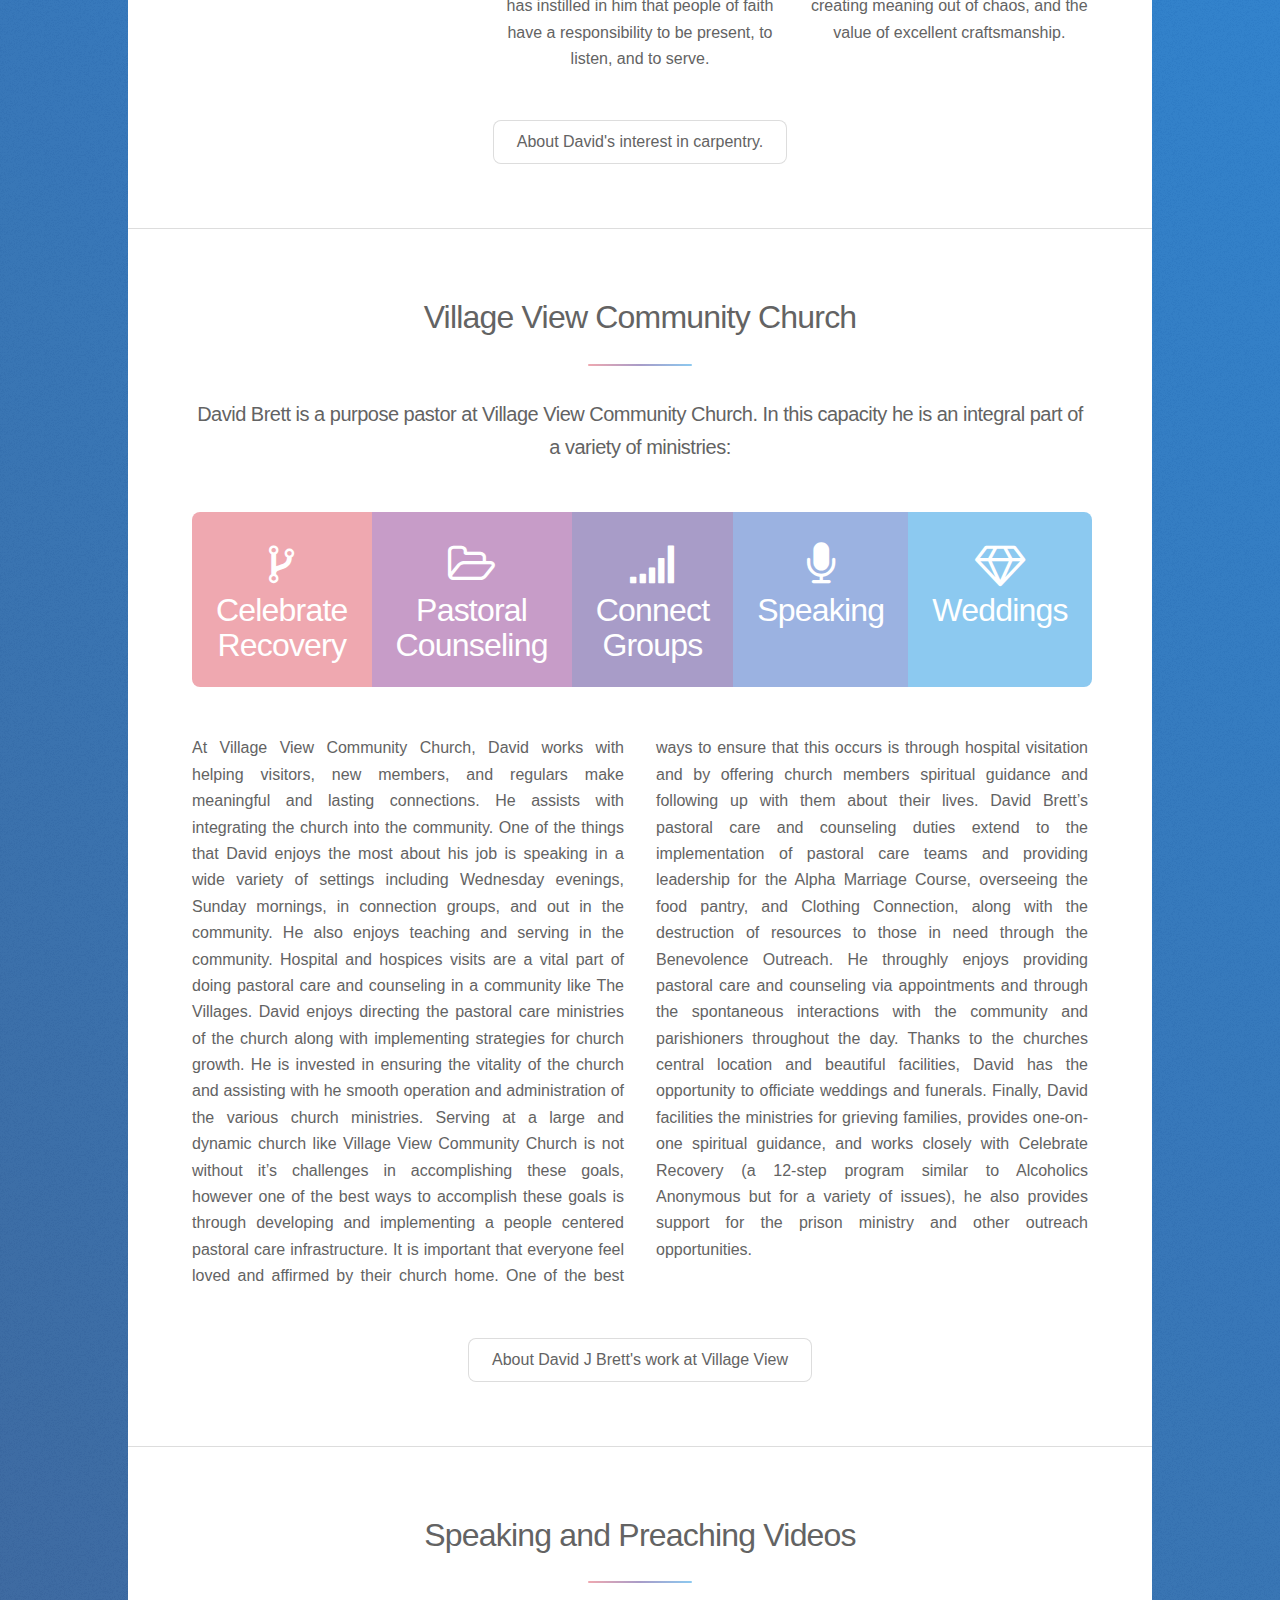
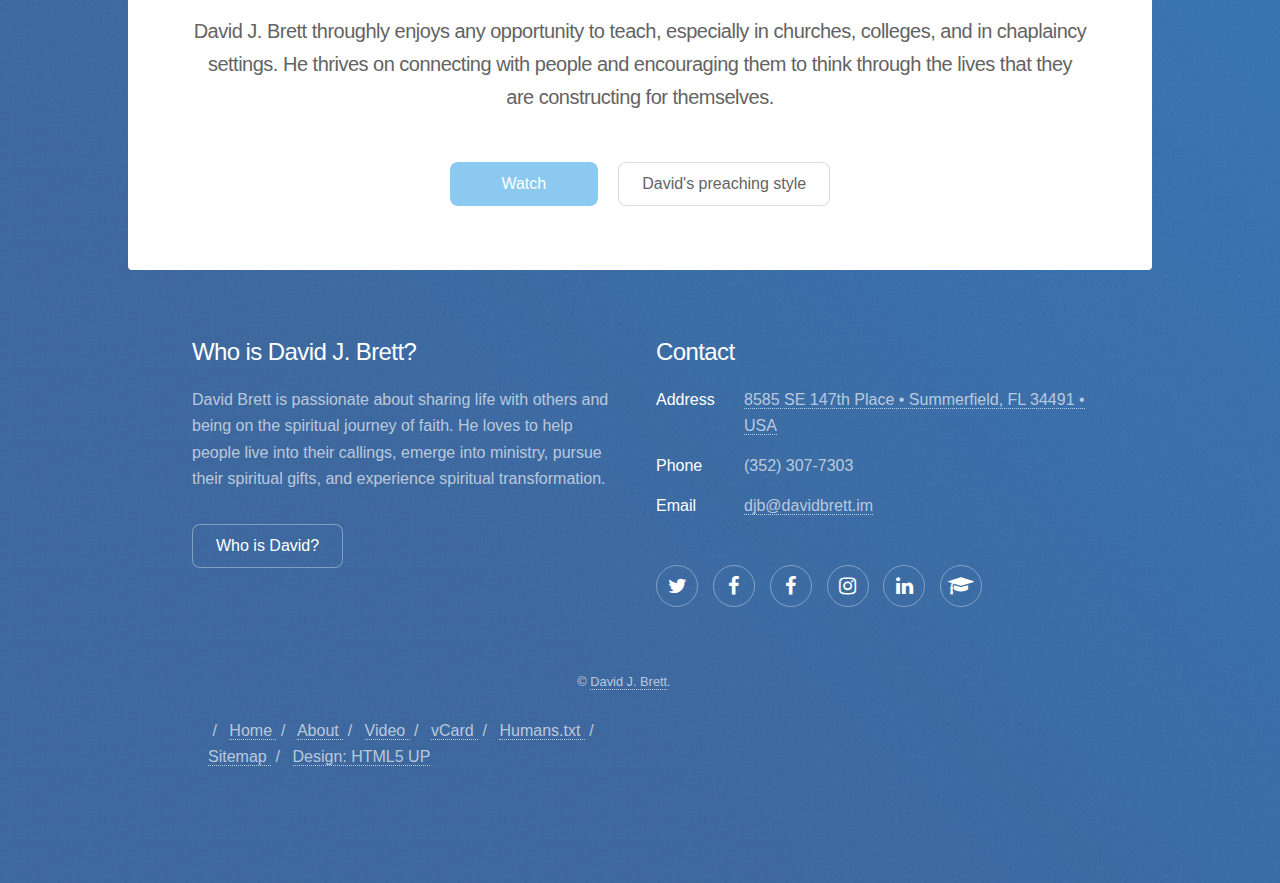
==== commit f14c541c: "Update index.html" ====
--- a/index.html
+++ b/index.html
@@ -13,7 +13,7 @@
 		<meta name="keywords" content="pastor, chaplain, carpenter, rev, reverend, minister">
 		<meta name="author" content="David J. Brett">
 		<meta name="p:domain_verify" content="43ac461f2ac2e1b55da31ee1f4d3f2f7">
-		<meta name="viewport" content="width=device-width, initial-scale=1" />
+		<meta name="viewport" content="width=device-width, initial-scale=1, user-scalable=no" />
 		<!-- social media -->
 		<meta property="og:title" content="Pastor David J. Brett" />
 		<meta property="og:description" content="Working in Central Florida as a pastor, chaplain, and frequently doing woodworking and Carpenter, David J. Brett embraces ministry as a doing life together.">
@@ -170,7 +170,7 @@
 								<footer class="major">
 									<ul class="actions">
 										<li><a href="video.html" class="button special" title="Watch David J Brett preaching">Watch</a></li>
-										<li><a href="about.html" class="button" title="about David J Brett">LDavid's preaching style</a></li>
+										<li><a href="about.html" class="button" title="about David J Brett">David's preaching style</a></li>
 									</ul>
 								</footer>
 							</section>
